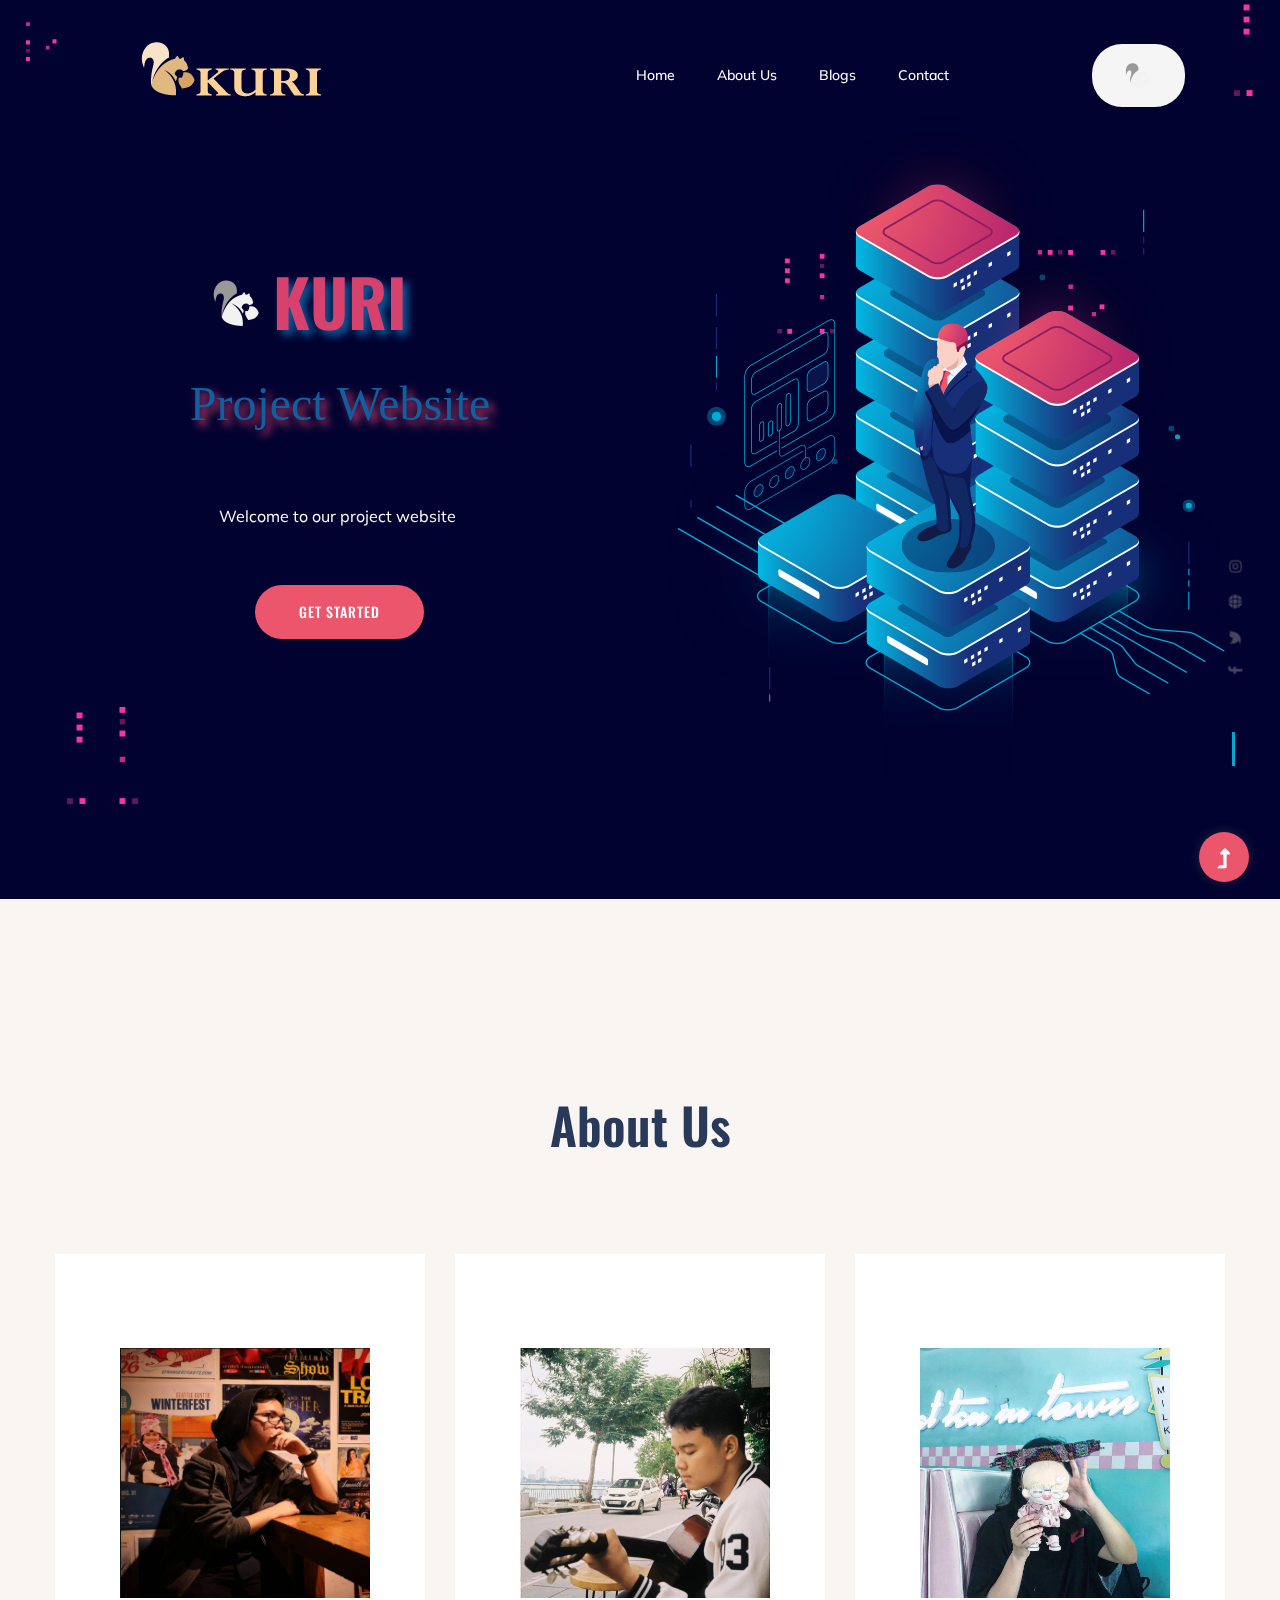
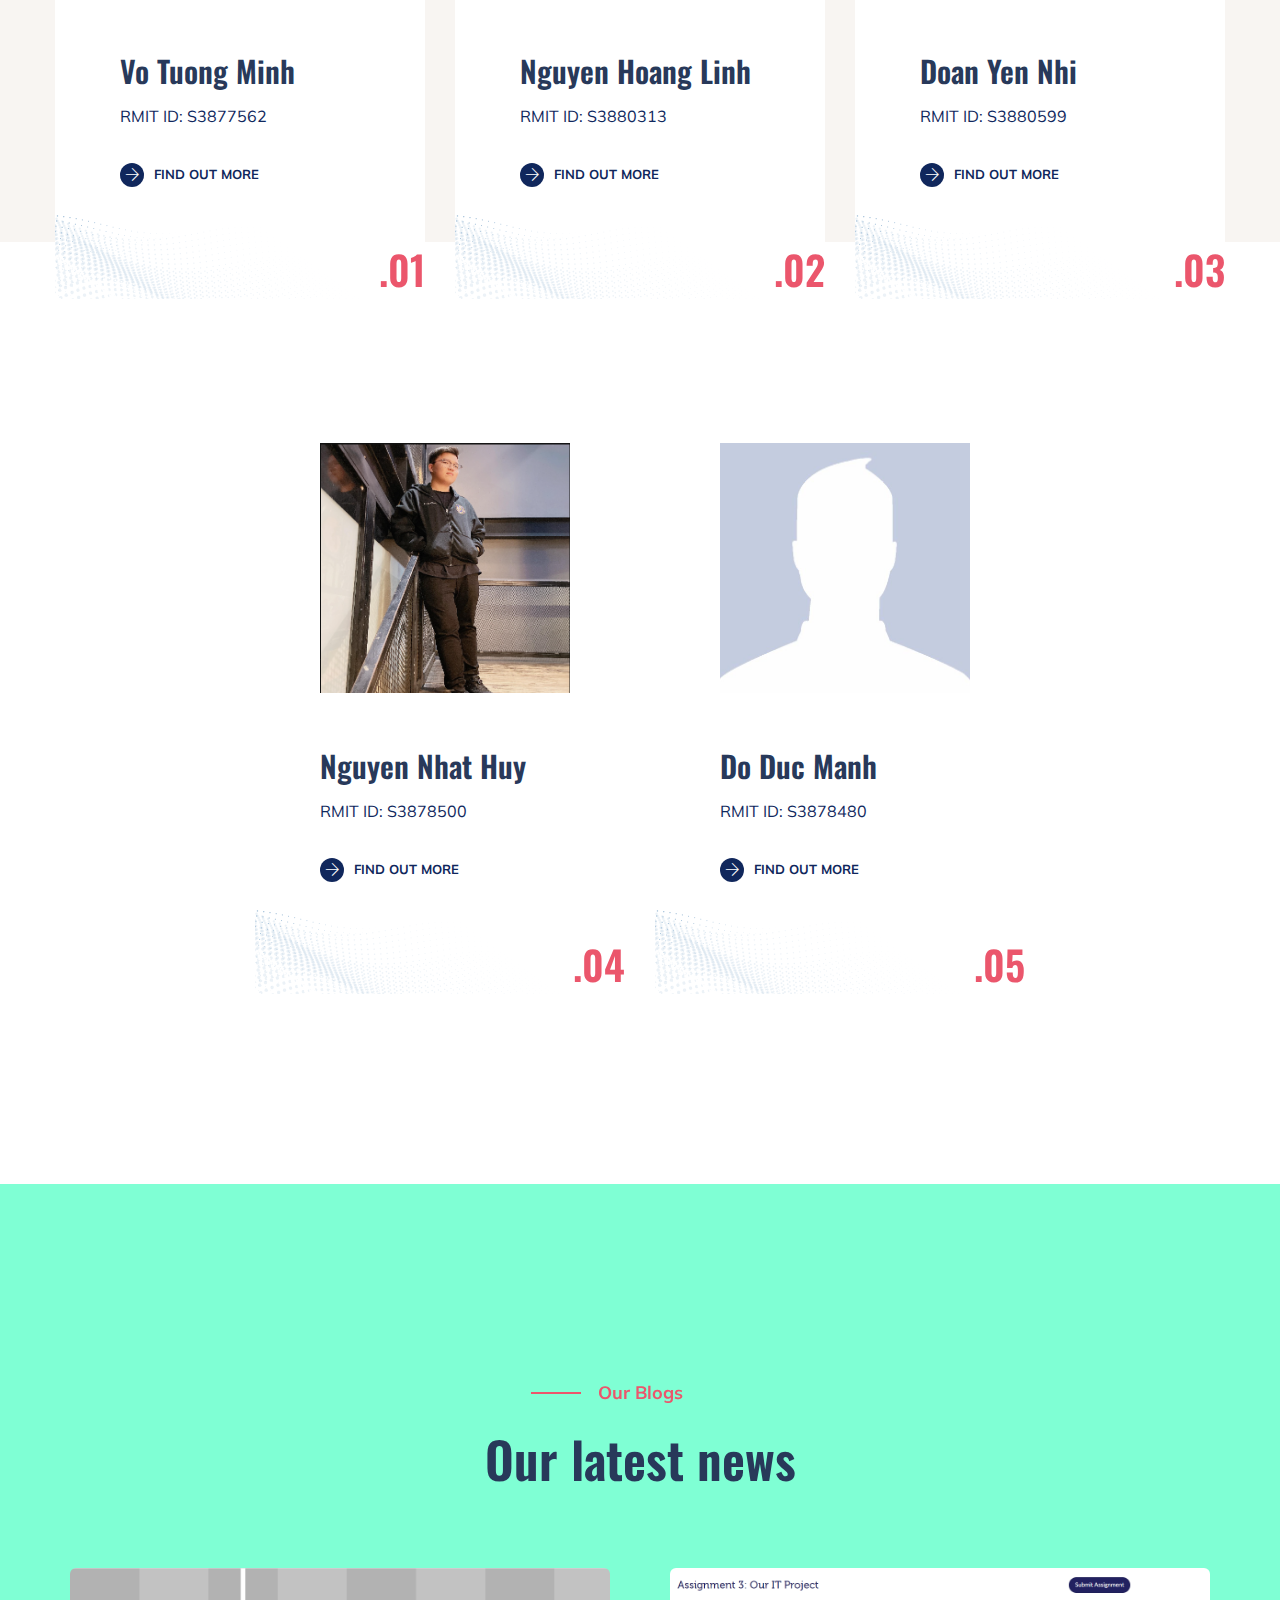
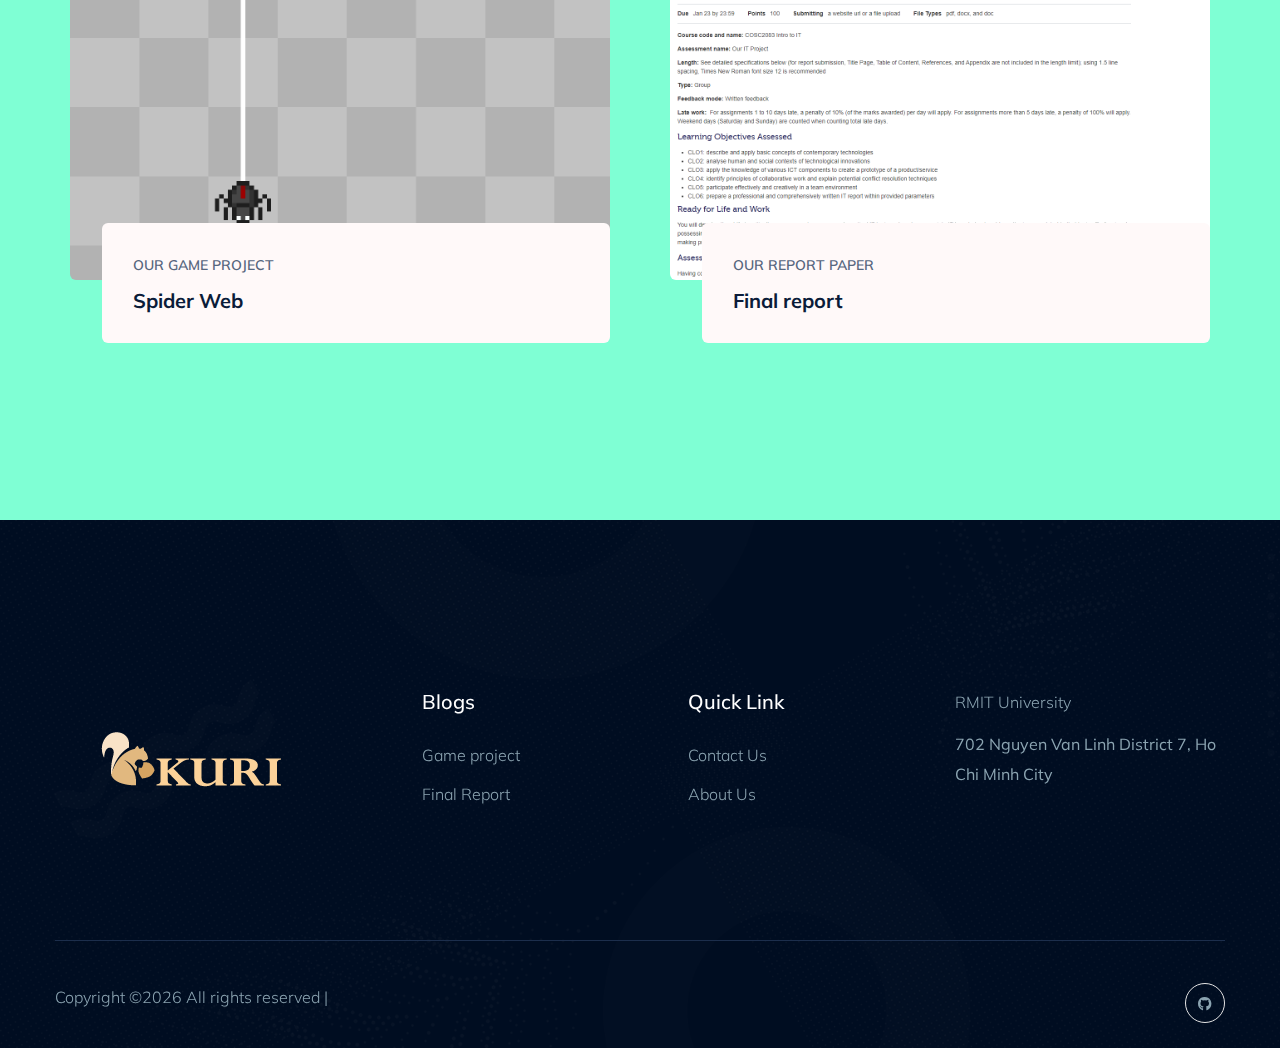
==== index.html @ 281ff745 "update last steps!" ====
<!doctype html>
<html class="no-js" lang="zxx">
    <head>
        <meta charset="utf-8">
        <meta http-equiv="x-ua-compatible" content="ie=edge">
        <title>栗 KURI 栗 team's website</title>
        <meta name="description" content="">
        <meta name="viewport" content="width=device-width, initial-scale=1">
        <link rel="manifest" href="site.webmanifest">
		<link rel="shortcut icon" type="image/x-icon" href="assets/img/kuri photos/Kuri_BW-light.ico">

		<!-- CSS here -->
            <link rel="stylesheet" href="assets/css/bootstrap.min.css">
            <link rel="stylesheet" href="assets/css/owl.carousel.min.css">
            <link rel="stylesheet" href="assets/css/slicknav.css">
            <link rel="stylesheet" href="assets/css/flaticon.css">
            <link rel="stylesheet" href="assets/css/animate.min.css">
            <link rel="stylesheet" href="assets/css/magnific-popup.css">
            <link rel="stylesheet" href="assets/css/fontawesome-all.min.css">
            <link rel="stylesheet" href="assets/css/themify-icons.css">
            <link rel="stylesheet" href="assets/css/slick.css">
            <link rel="stylesheet" href="assets/css/nice-select.css">
            <link rel="stylesheet" href="assets/css/style.css">
        
        <style> @keyframes header {
            0%   {background-color:red; left:0px; top:0px;}
            25%  {background-color:yellow; left:200px; top:0px;}
            50%  {background-color:blue; left:200px; top:200px;}
            75%  {background-color:green; left:0px; top:200px;}
            100% {background-color:red; left:0px; top:0px;}
          }</style>
   </head>

   <body>
    <!-- Preloader Start -->
    <div id="preloader-active">
        <div class="preloader d-flex align-items-center justify-content-center">
            <div class="preloader-inner position-relative">
                <div class="preloader-circle"></div>
                <div class="preloader-img pere-text">
                    <img style="width: 35px; height: 35px;" src="assets/img/kuri photos/Kuri_BW-light.ico" alt="">
                </div>
            </div>
        </div>
    </div>
    <!-- Preloader Start -->
    <header>
        <!-- Header Start -->
       <div class="header-area header-transparent">
            <div class="main-header">
               <div class="header-bottom  header-sticky">
                    <div class="container-fluid">
                        <div class="row align-items-center">
                            <!-- Logo -->
                            <div class="col-xl-2 col-lg-1 col-md-1">
                                <div class="logo">
                                  <a href="index.html"><img style="width: 273px; height: 150px;" src="assets/img/kuri photos/Inline Logo tricolor altx150px.png" alt=""></a>
                                </div>
                            </div>
                            <div class="col-xl-8 col-lg-8 col-md-8">
                                <!-- Main-menu -->
                                <div class="main-menu f-right d-none d-lg-block">
                                    <nav> 
                                        <ul id="navigation">                                                                                                                                     
                                            <li><a href="index.html">Home</a></li>
                                            <li><a href="about.html">About us</a></li>
                                            <li><a href="blog.html">Blogs</a>
                                                <!-- <ul class="submenu">
                                                </ul> -->
                                            </li>
                                            <li><a href="contact.html">Contact</a></li>
                                        </ul>
                                    </nav>
                                </div>
                            </div>             
                            <div class="col-xl-2 col-lg-3 col-md-3">
                                <div class="header-right-btn f-right d-none d-lg-block">
                                    <a style="background-color:whitesmoke;" href="#" class="btn header-btn">
                                        <img style="width: 35px; height: 35px;" src="assets/img/kuri photos/Kuri_BW-light.ico">
                                    </a>
                                </div>
                            </div>
                            <!-- Mobile Menu -->
                            <div class="col-12">
                                <div class="mobile_menu d-block d-lg-none"></div>
                            </div>
                        </div>
                    </div>
               </div>
            </div>
       </div>
        <!-- Header End -->
    </header>
    <main>

        <!-- Slider Area Start-->
        <div class="slider-area slider-bg ">
            <div class="slider-active dot-style">
                <div class="single-slider d-flex align-items-center slider-height ">
                    <div class="container">
                        <div class="row align-items-center">
                            <div class="col-lg-6 col-md-9 ">
                                <div class="hero__caption">
                                    <img style="position: absolute; width: 64px; height: 64px; margin-left: 150px; margin-top: 12px;" src="assets/img/kuri photos/Kuri_BW-light.ico">
                                    <h1 style="color:#D6426D; text-align: center; text-shadow: 5px 5px 8px #105F9E;" data-animation="fadeInLeft" data-delay=".3s">KURI </h1> <!--  animation-name: header; animation-iteration-count: infinite ; -->
                                    <h2 style="font-family: 'Patrick Hand', cursive; color:#105F9E; text-align: center; font-size: xxx-large;  text-shadow: 5px 5px 8px #D6426D;" data-animation="fadeInLeft" data-delay=".3s; ">Project Website</h1>
                                    <p data-animation="fadeInLeft" data-delay=".6s" style="text-align: center; margin-left: 150px;"><br><br>Welcome to our project website</p>
                                    <!-- Slider btn -->
                                   <div class="slider-btns">
                                        <!-- Hero-btn -->
                                        <a data-animation="fadeInLeft" data-delay="1s" href="#aboutus" class="btn radius-btn" style="margin-left: 200px;">get started</a>
                                   </div>
                                </div>
                            </div>
                            <div class="col-lg-6">
                                <div class="hero__img d-none d-lg-block f-right">
                                    <img src="assets/img/hero/hero_right.png" alt="" data-animation="fadeInRight" data-delay="1s">
                                </div>
                            </div>
                        </div>
                    </div>
                </div>    
                
               
            </div>
            <!-- Slider Shape -->
            <div class="slider-shape d-none d-lg-block">
                <img class="slider-shape1" src="assets/img/hero/top-left-shape.png" alt="">
                <img class="slider-shape2" src="assets/img/hero/right-top-shape.png" alt="">
                <img class="slider-shape3" src="assets/img/hero/left-botom-shape.png" alt="">
            </div>
            <!-- slider Social -->
            <div class="slider-social d-none d-md-block">
                <a href="#"><i class="fab fa-facebook-f"></i></a>
                <a href="#"><i class="fab fa-twitter"></i></a>
                <a href="#"><i class="fas fa-globe"></i></a>
                <a href="#"><i class="fab fa-instagram"></i></a>
            </div>

        </div>
        <!-- Slider Area End -->
        <!--Services Area Start -->
        <div id="aboutus" class="services-area section-padding30 fix">
            <div class="container">
                <!-- Section Tittle -->
                <div class="row">
                    <div class="col-lg-12">
                        <div class="section-tittle text-center mb-100">

                            <h2>About Us</h2>
                        </div>
                    </div>
        <!-- about us profile 1-->
                </div>
                <div class="row">
                    <div class="col-lg-4 col-md-6 col-sm-6">
                        <div class="services-wrapper mb-50">
                            <div class="single-services">
                                <div class="services-icon">
                                    <img style="width: 250px; height: 250px ;" src="assets/img/about us pic/img-3.png">
                                </div>
                                <div class="services-cap">
                                    <h3><a href="about.html">Vo Tuong Minh</a></h3>
                                    <p>RMIT ID: S3877562</p>
                                    <a href="about.html" class="get-btn"><i class="ti-arrow-right"></i> Find out more</a>
                                </div>
                            </div>
                            <div class="services-shape">
                                <span>.01</span>
                                <img src="assets/img/gallery/shape-services.png" alt="">
                            </div>
                        </div>
                    </div>


                    <div class="col-lg-4 col-md-6 col-sm-6">
                        <div class="services-wrapper mb-50">
                            <div class="single-services">
                                <div class="services-icon">
                                    <img style="width: 250px; height: 250px;" src="assets/img/about us pic/img-4.jpg">
                                </div>
                                <div class="services-cap">
                                    <h3><a href="services.html">Nguyen Hoang Linh</a></h3>
                                    <p>RMIT ID: S3880313</p>
                                    <a href="about.html" class="get-btn"><i class="ti-arrow-right"></i> Find out more</a>
                                </div>
                            </div>
                            <div class="services-shape">
                                <span>.02</span>
                                <img src="assets/img/gallery/shape-services.png" alt="">
                            </div>
                        </div>
                    </div>
                    <div class="col-lg-4 col-md-6 col-sm-6">
                        <div class="services-wrapper mb-50">
                            <div class="single-services">
                                <div class="services-icon">
                                    <img style="width: 250px; height: 250px;" src="assets/img/about us pic/img1.jpg">
                                </div>
                                <div class="services-cap">
                                    <h3><a href="services.html">Doan Yen Nhi</a></h3>
                                    <p>RMIT ID: S3880599</p>
                                    <a href="about.html" class="get-btn"><i class="ti-arrow-right"></i> Find out more</a>
                                </div>
                            </div>
                            <div class="services-shape">
                                <span>.03</span>
                                <img src="assets/img/gallery/shape-services.png" alt="">
                            </div>
                        </div>
                    </div>

                    <div style="margin-left: 200px;" class="col-lg-4 col-md-6 col-sm-6">
                        <div class="services-wrapper mb-50">
                            <div class="single-services">
                                <div class="services-icon">
                                    <img style="width: 250px; height: 250px;" src="assets/img/about us pic/img-2.png">
                                </div>
                                <div class="services-cap">
                                    <h3><a href="services.html">Nguyen Nhat Huy</a></h3>
                                    <p>RMIT ID: S3878500</p>
                                    <a href="about.html" class="get-btn"><i class="ti-arrow-right"></i> Find out more</a>
                                </div>
                            </div>
                            <div class="services-shape">
                                <span>.04</span>
                                <img src="assets/img/gallery/shape-services.png" alt="">
                            </div>
                        </div>
                    </div>

                    <div class="col-lg-4 col-md-6 col-sm-6">
                        <div class="services-wrapper mb-50">
                            <div class="single-services">
                                <div class="services-icon">
                                    <img style="width: 250px; height: 250px;" src="assets/img/about us pic/img-5.jpg">
                                </div>
                                <div class="services-cap">
                                    <h3><a href="services.html">Do Duc Manh</a></h3>
                                    <p>RMIT ID: S3878480</p>
                                    <a href="about.html" class="get-btn"><i class="ti-arrow-right"></i> Find out more</a>
                                </div>
                            </div>
                            <div class="services-shape">
                                <span>.05</span>
                                <img src="assets/img/gallery/shape-services.png" alt="">
                            </div>
                        </div>
                    </div>
                </div>
            </div>
        </div>
      
        <!-- Support Area End -->
        <!-- Blog Area Start -->
        <section style="background-color: aquamarine;" class="blogs-area section-padding30">
            <div  class="container">
                <div class="row">
                    <div class="col-lg-12">
                        <!-- Section Tittle -->
                        <div class="section-tittle text-center mb-80">
                            <span>Our Blogs</span>
                            <h2>Our latest news</h2>
                        </div>
                    </div>
                </div>
                <div class="row">
                    <div class="col-lg-6 col-md-6">
                        <div class="single-blogs mb-100">
                            <div class="blog-img">
                                <img src="assets/img/kuri photos/spiderweb.png" alt="">
                            </div>
                            <div class="blog-cap">
                                <span class="color1">Our game project</span>
                                <h4><a href="blog_details.html">Spider Web</a></h4>
                            </div>
                        </div>
                    </div>
                    <div class="col-lg-6 col-md-6">
                        <div class="single-blogs mb-100">
                            <div class="blog-img">
                                <img src="assets/img/kuri photos/finalreport.png" alt="">
                            </div>
                            <div class="blog-cap">
                                <span class="color1">Our report paper</span>
                                <h4><a href="blog.html">Final report</a></h4>
                            </div>
                        </div>
                    </div>
                    
                </div>
            </div>
        </section>
        <!-- Blog Area End -->

    </main>
    <footer>
        <!-- Footer Start-->
        <div class="footer-area">
            <div class="container">
               <div class="footer-top footer-padding">
                    <div class="row justify-content-between">
                        <div class="col-xl-3 col-lg-4 col-md-4 col-sm-6">
                            <div class="single-footer-caption mb-50">
                                <div class="single-footer-caption mb-30">
                                    <!-- logo -->
                                    <div class="footer-logo">
                                        <a href="index.html"><img src="assets/img/kuri photos/Inline Logo tricolor altx150px.png" alt=""></a>
                                    </div>
                                </div>
                            </div>
                        </div>
                        <div class="col-xl-2 col-lg-2 col-md-4 col-sm-6">
                            <div class="single-footer-caption mb-50">
                                <div class="footer-tittle">
                                    <h4>Blogs</h4>
                                    <ul>
                                        <li><a href="#">Game project</a></li>
                                        <li><a href="#">Final Report</a></li>
                                    </ul>
                                </div>
                            </div>
                        </div>
                        <div class="col-xl-2 col-lg-3 col-md-4 col-sm-6">
                            <div class="single-footer-caption mb-50">
                                <div class="footer-tittle">
                                    <h4>Quick Link</h4>
                                    <ul>
                                        <li><a href="contact.html">Contact Us</a></li>
                                        <li><a href="about.html">About Us</a></li>
                                        
                                    </ul>
                                </div>
                            </div>
                        </div>
                        <div class="col-xl-3 col-lg-3 col-md-4 col-sm-6">
                            <div class="single-footer-caption mb-50">
                                <div class="footer-tittle">
                                    
                                    <ul>
                                        <li><a href="#">RMIT University</a></li>
                                    </ul>
                                    <p>702 Nguyen Van Linh District 7, Ho Chi Minh City </p>
                                </div>
                            </div>
                        </div>
                    </div>
               </div>
                <div class="footer-bottom">
                    <div class="row d-flex justify-content-between align-items-center">
                        <div class="col-xl-9 col-lg-9 ">
                            <div class="footer-copy-right">
                                <p><!-- Link back to Colorlib can't be removed. Template is licensed under CC BY 3.0. -->
  Copyright &copy;<script>document.write(new Date().getFullYear());</script> All rights reserved | </p>
                            </div>
                        </div>
                        <div class="col-xl-3 col-lg-3">
                            <!-- Footer Social -->
                            <div class="footer-social f-right">
                                <a href="https://github.com/kuri-team"><i class="fab fa-github"></i></a>
                                
                            </div>
                        </div>
                    </div>
               </div>
            </div>
        </div>
        <!-- Footer End-->
    </footer>
    <!-- Scroll Up -->
    <div id="back-top" >
        <a title="Go to Top" href="#"> <i class="fas fa-level-up-alt"></i></a>
    </div>


    <!-- JS here -->
		<!-- All JS Custom Plugins Link Here here -->
        <script src="./assets/js/vendor/modernizr-3.5.0.min.js"></script>
		<!-- Jquery, Popper, Bootstrap -->
		<script src="./assets/js/vendor/jquery-1.12.4.min.js"></script>
        <script src="./assets/js/popper.min.js"></script>
        <script src="./assets/js/bootstrap.min.js"></script>
	    <!-- Jquery Mobile Menu -->
        <script src="./assets/js/jquery.slicknav.min.js"></script>

		<!-- Jquery Slick , Owl-Carousel Plugins -->
        <script src="./assets/js/owl.carousel.min.js"></script>
        <script src="./assets/js/slick.min.js"></script>
		<!-- One Page, Animated-HeadLin -->
        <script src="./assets/js/wow.min.js"></script>
		<script src="./assets/js/animated.headline.js"></script>
        <script src="./assets/js/jquery.magnific-popup.js"></script>

		<!-- Nice-select, sticky -->
        <script src="./assets/js/jquery.nice-select.min.js"></script>
		<script src="./assets/js/jquery.sticky.js"></script>
        
        <!-- contact js -->
        <script src="./assets/js/contact.js"></script>
        <script src="./assets/js/jquery.form.js"></script>
        <script src="./assets/js/jquery.validate.min.js"></script>
        <script src="./assets/js/mail-script.js"></script>
        <script src="./assets/js/jquery.ajaxchimp.min.js"></script>
        
		<!-- Jquery Plugins, main Jquery -->	
        <script src="./assets/js/plugins.js"></script>
        <script src="./assets/js/main.js"></script>
        
    </body>
</html>
---- assets/css/flaticon.css ----
/*
  	Flaticon icon font: Flaticon
  	Creation date: 21/03/2020 04:40
  	*/

@font-face {
  font-family: "Flaticon";
  src: url("../fonts/Flaticon.eot");
  src: url("../fonts/Flaticon.eot?#iefix") format("embedded-opentype"),
       url("../fonts/Flaticon.woff2") format("woff2"),
       url("../fonts/Flaticon.woff") format("woff"),
       url("../fonts/Flaticon.ttf") format("truetype"),
       url("../fonts/Flaticon.svg#Flaticon") format("svg");
  font-weight: normal;
  font-style: normal;
}

@media screen and (-webkit-min-device-pixel-ratio:0) {
  @font-face {
    font-family: "Flaticon";
    src: url("../fonts/Flaticon.svg#Flaticon") format("svg");
  }
}

[class^="flaticon-"]:before, [class*=" flaticon-"]:before,
[class^="flaticon-"]:after, [class*=" flaticon-"]:after {   
  font-family: Flaticon;
font-style: normal;
margin-left: 20px;
}

.flaticon-server:before { content: "\f100"; }
.flaticon-green:before { content: "\f101"; }
.flaticon-servers:before { content: "\f102"; }
.flaticon-cloud:before { content: "\f103"; }
.flaticon-data:before { content: "\f104"; }
---- assets/css/themify-icons.css ----
@font-face {
	font-family: 'themify';
	src:url('../fonts/themify.eot?-fvbane');


	src:url('../fonts/themify.eot?#iefix-fvbane') format('embedded-opentype'),
		url('../fonts/themify.woff?-fvbane') format('woff'),
		url('../fonts/themify.ttf?-fvbane') format('truetype'),
		url('../fonts/themify.svg?-fvbane#themify') format('svg');
	font-weight: normal;
	font-style: normal;
}

[class^="ti-"], [class*=" ti-"] {
	font-family: 'themify';
	speak: none;
	font-style: normal;
	font-weight: normal;
	font-variant: normal;
	text-transform: none;
	line-height: 1;

	/* Better Font Rendering =========== */
	-webkit-font-smoothing: antialiased;
	-moz-osx-font-smoothing: grayscale;
}

.ti-wand:before {
	content: "\e600";
}
.ti-volume:before {
	content: "\e601";
}
.ti-user:before {
	content: "\e602";
}
.ti-unlock:before {
	content: "\e603";
}
.ti-unlink:before {
	content: "\e604";
}
.ti-trash:before {
	content: "\e605";
}
.ti-thought:before {
	content: "\e606";
}
.ti-target:before {
	content: "\e607";
}
.ti-tag:before {
	content: "\e608";
}
.ti-tablet:before {
	content: "\e609";
}
.ti-star:before {
	content: "\e60a";
}
.ti-spray:before {
	content: "\e60b";
}
.ti-signal:before {
	content: "\e60c";
}
.ti-shopping-cart:before {
	content: "\e60d";
}
.ti-shopping-cart-full:before {
	content: "\e60e";
}
.ti-settings:before {
	content: "\e60f";
}
.ti-search:before {
	content: "\e610";
}
.ti-zoom-in:before {
	content: "\e611";
}
.ti-zoom-out:before {
	content: "\e612";
}
.ti-cut:before {
	content: "\e613";
}
.ti-ruler:before {
	content: "\e614";
}
.ti-ruler-pencil:before {
	content: "\e615";
}
.ti-ruler-alt:before {
	content: "\e616";
}
.ti-bookmark:before {
	content: "\e617";
}
.ti-bookmark-alt:before {
	content: "\e618";
}
.ti-reload:before {
	content: "\e619";
}
.ti-plus:before {
	content: "\e61a";
}
.ti-pin:before {
	content: "\e61b";
}
.ti-pencil:before {
	content: "\e61c";
}
.ti-pencil-alt:before {
	content: "\e61d";
}
.ti-paint-roller:before {
	content: "\e61e";
}
.ti-paint-bucket:before {
	content: "\e61f";
}
.ti-na:before {
	content: "\e620";
}
.ti-mobile:before {
	content: "\e621";
}
.ti-minus:before {
	content: "\e622";
}
.ti-medall:before {
	content: "\e623";
}
.ti-medall-alt:before {
	content: "\e624";
}
.ti-marker:before {
	content: "\e625";
}
.ti-marker-alt:before {
	content: "\e626";
}
.ti-arrow-up:before {
	content: "\e627";
}
.ti-arrow-right:before {
	content: "\e628";
}
.ti-arrow-left:before {
	content: "\e629";
}
.ti-arrow-down:before {
	content: "\e62a";
}
.ti-lock:before {
	content: "\e62b";
}
.ti-location-arrow:before {
	content: "\e62c";
}
.ti-link:before {
	content: "\e62d";
}
.ti-layout:before {
	content: "\e62e";
}
.ti-layers:before {
	content: "\e62f";
}
.ti-layers-alt:before {
	content: "\e630";
}
.ti-key:before {
	content: "\e631";
}
.ti-import:before {
	content: "\e632";
}
.ti-image:before {
	content: "\e633";
}
.ti-heart:before {
	content: "\e634";
}
.ti-heart-broken:before {
	content: "\e635";
}
.ti-hand-stop:before {
	content: "\e636";
}
.ti-hand-open:before {
	content: "\e637";
}
.ti-hand-drag:before {
	content: "\e638";
}
.ti-folder:before {
	content: "\e639";
}
.ti-flag:before {
	content: "\e63a";
}
.ti-flag-alt:before {
	content: "\e63b";
}
.ti-flag-alt-2:before {
	content: "\e63c";
}
.ti-eye:before {
	content: "\e63d";
}
.ti-export:before {
	content: "\e63e";
}
.ti-exchange-vertical:before {
	content: "\e63f";
}
.ti-desktop:before {
	content: "\e640";
}
.ti-cup:before {
	content: "\e641";
}
.ti-crown:before {
	content: "\e642";
}
.ti-comments:before {
	content: "\e643";
}
.ti-comment:before {
	content: "\e644";
}
.ti-comment-alt:before {
	content: "\e645";
}
.ti-close:before {
	content: "\e646";
}
.ti-clip:before {
	content: "\e647";
}
.ti-angle-up:before {
	content: "\e648";
}
.ti-angle-right:before {
	content: "\e649";
}
.ti-angle-left:before {
	content: "\e64a";
}
.ti-angle-down:before {
	content: "\e64b";
}
.ti-check:before {
	content: "\e64c";
}
.ti-check-box:before {
	content: "\e64d";
}
.ti-camera:before {
	content: "\e64e";
}
.ti-announcement:before {
	content: "\e64f";
}
.ti-brush:before {
	content: "\e650";
}
.ti-briefcase:before {
	content: "\e651";
}
.ti-bolt:before {
	content: "\e652";
}
.ti-bolt-alt:before {
	content: "\e653";
}
.ti-blackboard:before {
	content: "\e654";
}
.ti-bag:before {
	content: "\e655";
}
.ti-move:before {
	content: "\e656";
}
.ti-arrows-vertical:before {
	content: "\e657";
}
.ti-arrows-horizontal:before {
	content: "\e658";
}
.ti-fullscreen:before {
	content: "\e659";
}
.ti-arrow-top-right:before {
	content: "\e65a";
}
.ti-arrow-top-left:before {
	content: "\e65b";
}
.ti-arrow-circle-up:before {
	content: "\e65c";
}
.ti-arrow-circle-right:before {
	content: "\e65d";
}
.ti-arrow-circle-left:before {
	content: "\e65e";
}
.ti-arrow-circle-down:before {
	content: "\e65f";
}
.ti-angle-double-up:before {
	content: "\e660";
}
.ti-angle-double-right:before {
	content: "\e661";
}
.ti-angle-double-left:before {
	content: "\e662";
}
.ti-angle-double-down:before {
	content: "\e663";
}
.ti-zip:before {
	content: "\e664";
}
.ti-world:before {
	content: "\e665";
}
.ti-wheelchair:before {
	content: "\e666";
}
.ti-view-list:before {
	content: "\e667";
}
.ti-view-list-alt:before {
	content: "\e668";
}
.ti-view-grid:before {
	content: "\e669";
}
.ti-uppercase:before {
	content: "\e66a";
}
.ti-upload:before {
	content: "\e66b";
}
.ti-underline:before {
	content: "\e66c";
}
.ti-truck:before {
	content: "\e66d";
}
.ti-timer:before {
	content: "\e66e";
}
.ti-ticket:before {
	content: "\e66f";
}
.ti-thumb-up:before {
	content: "\e670";
}
.ti-thumb-down:before {
	content: "\e671";
}
.ti-text:before {
	content: "\e672";
}
.ti-stats-up:before {
	content: "\e673";
}
.ti-stats-down:before {
	content: "\e674";
}
.ti-split-v:before {
	content: "\e675";
}
.ti-split-h:before {
	content: "\e676";
}
.ti-smallcap:before {
	content: "\e677";
}
.ti-shine:before {
	content: "\e678";
}
.ti-shift-right:before {
	content: "\e679";
}
.ti-shift-left:before {
	content: "\e67a";
}
.ti-shield:before {
	content: "\e67b";
}
.ti-notepad:before {
	content: "\e67c";
}
.ti-server:before {
	content: "\e67d";
}
.ti-quote-right:before {
	content: "\e67e";
}
.ti-quote-left:before {
	content: "\e67f";
}
.ti-pulse:before {
	content: "\e680";
}
.ti-printer:before {
	content: "\e681";
}
.ti-power-off:before {
	content: "\e682";
}
.ti-plug:before {
	content: "\e683";
}
.ti-pie-chart:before {
	content: "\e684";
}
.ti-paragraph:before {
	content: "\e685";
}
.ti-panel:before {
	content: "\e686";
}
.ti-package:before {
	content: "\e687";
}
.ti-music:before {
	content: "\e688";
}
.ti-music-alt:before {
	content: "\e689";
}
.ti-mouse:before {
	content: "\e68a";
}
.ti-mouse-alt:before {
	content: "\e68b";
}
.ti-money:before {
	content: "\e68c";
}
.ti-microphone:before {
	content: "\e68d";
}
.ti-menu:before {
	content: "\e68e";
}
.ti-menu-alt:before {
	content: "\e68f";
}
.ti-map:before {
	content: "\e690";
}
.ti-map-alt:before {
	content: "\e691";
}
.ti-loop:before {
	content: "\e692";
}
.ti-location-pin:before {
	content: "\e693";
}
.ti-list:before {
	content: "\e694";
}
.ti-light-bulb:before {
	content: "\e695";
}
.ti-Italic:before {
	content: "\e696";
}
.ti-info:before {
	content: "\e697";
}
.ti-infinite:before {
	content: "\e698";
}
.ti-id-badge:before {
	content: "\e699";
}
.ti-hummer:before {
	content: "\e69a";
}
.ti-home:before {
	content: "\e69b";
}
.ti-help:before {
	content: "\e69c";
}
.ti-headphone:before {
	content: "\e69d";
}
.ti-harddrives:before {
	content: "\e69e";
}
.ti-harddrive:before {
	content: "\e69f";
}
.ti-gift:before {
	content: "\e6a0";
}
.ti-game:before {
	content: "\e6a1";
}
.ti-filter:before {
	content: "\e6a2";
}
.ti-files:before {
	content: "\e6a3";
}
.ti-file:before {
	content: "\e6a4";
}
.ti-eraser:before {
	content: "\e6a5";
}
.ti-envelope:before {
	content: "\e6a6";
}
.ti-download:before {
	content: "\e6a7";
}
.ti-direction:before {
	content: "\e6a8";
}
.ti-direction-alt:before {
	content: "\e6a9";
}
.ti-dashboard:before {
	content: "\e6aa";
}
.ti-control-stop:before {
	content: "\e6ab";
}
.ti-control-shuffle:before {
	content: "\e6ac";
}
.ti-control-play:before {
	content: "\e6ad";
}
.ti-control-pause:before {
	content: "\e6ae";
}
.ti-control-forward:before {
	content: "\e6af";
}
.ti-control-backward:before {
	content: "\e6b0";
}
.ti-cloud:before {
	content: "\e6b1";
}
.ti-cloud-up:before {
	content: "\e6b2";
}
.ti-cloud-down:before {
	content: "\e6b3";
}
.ti-clipboard:before {
	content: "\e6b4";
}
.ti-car:before {
	content: "\e6b5";
}
.ti-calendar:before {
	content: "\e6b6";
}
.ti-book:before {
	content: "\e6b7";
}
.ti-bell:before {
	content: "\e6b8";
}
.ti-basketball:before {
	content: "\e6b9";
}
.ti-bar-chart:before {
	content: "\e6ba";
}
.ti-bar-chart-alt:before {
	content: "\e6bb";
}
.ti-back-right:before {
	content: "\e6bc";
}
.ti-back-left:before {
	content: "\e6bd";
}
.ti-arrows-corner:before {
	content: "\e6be";
}
.ti-archive:before {
	content: "\e6bf";
}
.ti-anchor:before {
	content: "\e6c0";
}
.ti-align-right:before {
	content: "\e6c1";
}
.ti-align-left:before {
	content: "\e6c2";
}
.ti-align-justify:before {
	content: "\e6c3";
}
.ti-align-center:before {
	content: "\e6c4";
}
.ti-alert:before {
	content: "\e6c5";
}
.ti-alarm-clock:before {
	content: "\e6c6";
}
.ti-agenda:before {
	content: "\e6c7";
}
.ti-write:before {
	content: "\e6c8";
}
.ti-window:before {
	content: "\e6c9";
}
.ti-widgetized:before {
	content: "\e6ca";
}
.ti-widget:before {
	content: "\e6cb";
}
.ti-widget-alt:before {
	content: "\e6cc";
}
.ti-wallet:before {
	content: "\e6cd";
}
.ti-video-clapper:before {
	content: "\e6ce";
}
.ti-video-camera:before {
	content: "\e6cf";
}
.ti-vector:before {
	content: "\e6d0";
}
.ti-themify-logo:before {
	content: "\e6d1";
}
.ti-themify-favicon:before {
	content: "\e6d2";
}
.ti-themify-favicon-alt:before {
	content: "\e6d3";
}
.ti-support:before {
	content: "\e6d4";
}
.ti-stamp:before {
	content: "\e6d5";
}
.ti-split-v-alt:before {
	content: "\e6d6";
}
.ti-slice:before {
	content: "\e6d7";
}
.ti-shortcode:before {
	content: "\e6d8";
}
.ti-shift-right-alt:before {
	content: "\e6d9";
}
.ti-shift-left-alt:before {
	content: "\e6da";
}
.ti-ruler-alt-2:before {
	content: "\e6db";
}
.ti-receipt:before {
	content: "\e6dc";
}
.ti-pin2:before {
	content: "\e6dd";
}
.ti-pin-alt:before {
	content: "\e6de";
}
.ti-pencil-alt2:before {
	content: "\e6df";
}
.ti-palette:before {
	content: "\e6e0";
}
.ti-more:before {
	content: "\e6e1";
}
.ti-more-alt:before {
	content: "\e6e2";
}
.ti-microphone-alt:before {
	content: "\e6e3";
}
.ti-magnet:before {
	content: "\e6e4";
}
.ti-line-double:before {
	content: "\e6e5";
}
.ti-line-dotted:before {
	content: "\e6e6";
}
.ti-line-dashed:before {
	content: "\e6e7";
}
.ti-layout-width-full:before {
	content: "\e6e8";
}
.ti-layout-width-default:before {
	content: "\e6e9";
}
.ti-layout-width-default-alt:before {
	content: "\e6ea";
}
.ti-layout-tab:before {
	content: "\e6eb";
}
.ti-layout-tab-window:before {
	content: "\e6ec";
}
.ti-layout-tab-v:before {
	content: "\e6ed";
}
.ti-layout-tab-min:before {
	content: "\e6ee";
}
.ti-layout-slider:before {
	content: "\e6ef";
}
.ti-layout-slider-alt:before {
	content: "\e6f0";
}
.ti-layout-sidebar-right:before {
	content: "\e6f1";
}
.ti-layout-sidebar-none:before {
	content: "\e6f2";
}
.ti-layout-sidebar-left:before {
	content: "\e6f3";
}
.ti-layout-placeholder:before {
	content: "\e6f4";
}
.ti-layout-menu:before {
	content: "\e6f5";
}
.ti-layout-menu-v:before {
	content: "\e6f6";
}
.ti-layout-menu-separated:before {
	content: "\e6f7";
}
.ti-layout-menu-full:before {
	content: "\e6f8";
}
.ti-layout-media-right-alt:before {
	content: "\e6f9";
}
.ti-layout-media-right:before {
	content: "\e6fa";
}
.ti-layout-media-overlay:before {
	content: "\e6fb";
}
.ti-layout-media-overlay-alt:before {
	content: "\e6fc";
}
.ti-layout-media-overlay-alt-2:before {
	content: "\e6fd";
}
.ti-layout-media-left-alt:before {
	content: "\e6fe";
}
.ti-layout-media-left:before {
	content: "\e6ff";
}
.ti-layout-media-center-alt:before {
	content: "\e700";
}
.ti-layout-media-center:before {
	content: "\e701";
}
.ti-layout-list-thumb:before {
	content: "\e702";
}
.ti-layout-list-thumb-alt:before {
	content: "\e703";
}
.ti-layout-list-post:before {
	content: "\e704";
}
.ti-layout-list-large-image:before {
	content: "\e705";
}
.ti-layout-line-solid:before {
	content: "\e706";
}
.ti-layout-grid4:before {
	content: "\e707";
}
.ti-layout-grid3:before {
	content: "\e708";
}
.ti-layout-grid2:before {
	content: "\e709";
}
.ti-layout-grid2-thumb:before {
	content: "\e70a";
}
.ti-layout-cta-right:before {
	content: "\e70b";
}
.ti-layout-cta-left:before {
	content: "\e70c";
}
.ti-layout-cta-center:before {
	content: "\e70d";
}
.ti-layout-cta-btn-right:before {
	content: "\e70e";
}
.ti-layout-cta-btn-left:before {
	content: "\e70f";
}
.ti-layout-column4:before {
	content: "\e710";
}
.ti-layout-column3:before {
	content: "\e711";
}
.ti-layout-column2:before {
	content: "\e712";
}
.ti-layout-accordion-separated:before {
	content: "\e713";
}
.ti-layout-accordion-merged:before {
	content: "\e714";
}
.ti-layout-accordion-list:before {
	content: "\e715";
}
.ti-ink-pen:before {
	content: "\e716";
}
.ti-info-alt:before {
	content: "\e717";
}
.ti-help-alt:before {
	content: "\e718";
}
.ti-headphone-alt:before {
	content: "\e719";
}
.ti-hand-point-up:before {
	content: "\e71a";
}
.ti-hand-point-right:before {
	content: "\e71b";
}
.ti-hand-point-left:before {
	content: "\e71c";
}
.ti-hand-point-down:before {
	content: "\e71d";
}
.ti-gallery:before {
	content: "\e71e";
}
.ti-face-smile:before {
	content: "\e71f";
}
.ti-face-sad:before {
	content: "\e720";
}
.ti-credit-card:before {
	content: "\e721";
}
.ti-control-skip-forward:before {
	content: "\e722";
}
.ti-control-skip-backward:before {
	content: "\e723";
}
.ti-control-record:before {
	content: "\e724";
}
.ti-control-eject:before {
	content: "\e725";
}
.ti-comments-smiley:before {
	content: "\e726";
}
.ti-brush-alt:before {
	content: "\e727";
}
.ti-youtube:before {
	content: "\e728";
}
.ti-vimeo:before {
	content: "\e729";
}
.ti-twitter:before {
	content: "\e72a";
}
.ti-time:before {
	content: "\e72b";
}
.ti-tumblr:before {
	content: "\e72c";
}
.ti-skype:before {
	content: "\e72d";
}
.ti-share:before {
	content: "\e72e";
}
.ti-share-alt:before {
	content: "\e72f";
}
.ti-rocket:before {
	content: "\e730";
}
.ti-pinterest:before {
	content: "\e731";
}
.ti-new-window:before {
	content: "\e732";
}
.ti-microsoft:before {
	content: "\e733";
}
.ti-list-ol:before {
	content: "\e734";
}
.ti-linkedin:before {
	content: "\e735";
}
.ti-layout-sidebar-2:before {
	content: "\e736";
}
.ti-layout-grid4-alt:before {
	content: "\e737";
}
.ti-layout-grid3-alt:before {
	content: "\e738";
}
.ti-layout-grid2-alt:before {
	content: "\e739";
}
.ti-layout-column4-alt:before {
	content: "\e73a";
}
.ti-layout-column3-alt:before {
	content: "\e73b";
}
.ti-layout-column2-alt:before {
	content: "\e73c";
}
.ti-instagram:before {
	content: "\e73d";
}
.ti-google:before {
	content: "\e73e";
}
.ti-github:before {
	content: "\e73f";
}
.ti-flickr:before {
	content: "\e740";
}
.ti-facebook:before {
	content: "\e741";
}
.ti-dropbox:before {
	content: "\e742";
}
.ti-dribbble:before {
	content: "\e743";
}
.ti-apple:before {
	content: "\e744";
}
.ti-android:before {
	content: "\e745";
}
.ti-save:before {
	content: "\e746";
}
.ti-save-alt:before {
	content: "\e747";
}
.ti-yahoo:before {
	content: "\e748";
}
.ti-wordpress:before {
	content: "\e749";
}
.ti-vimeo-alt:before {
	content: "\e74a";
}
.ti-twitter-alt:before {
	content: "\e74b";
}
.ti-tumblr-alt:before {
	content: "\e74c";
}
.ti-trello:before {
	content: "\e74d";
}
.ti-stack-overflow:before {
	content: "\e74e";
}
.ti-soundcloud:before {
	content: "\e74f";
}
.ti-sharethis:before {
	content: "\e750";
}
.ti-sharethis-alt:before {
	content: "\e751";
}
.ti-reddit:before {
	content: "\e752";
}
.ti-pinterest-alt:before {
	content: "\e753";
}
.ti-microsoft-alt:before {
	content: "\e754";
}
.ti-linux:before {
	content: "\e755";
}
.ti-jsfiddle:before {
	content: "\e756";
}
.ti-joomla:before {
	content: "\e757";
}
.ti-html5:before {
	content: "\e758";
}
.ti-flickr-alt:before {
	content: "\e759";
}
.ti-email:before {
	content: "\e75a";
}
.ti-drupal:before {
	content: "\e75b";
}
.ti-dropbox-alt:before {
	content: "\e75c";
}
.ti-css3:before {
	content: "\e75d";
}
.ti-rss:before {
	content: "\e75e";
}
.ti-rss-alt:before {
	content: "\e75f";
}
---- assets/css/nice-select.css ----
.nice-select {
  -webkit-tap-highlight-color: transparent;
  background-color: #fff;
  border-radius: 5px;
  border: solid 1px #e8e8e8;
  box-sizing: border-box;
  clear: both;
  cursor: pointer;
  display: block;
  float: left;
  font-family: inherit;
  font-size: 14px;
  font-weight: normal;
  height: 42px;
  line-height: 40px;
  outline: none;
  padding-left: 18px;
  padding-right: 30px;
  position: relative;
  text-align: left !important;
  -webkit-transition: all 0.2s ease-in-out;
  transition: all 0.2s ease-in-out;
  -webkit-user-select: none;
     -moz-user-select: none;
      -ms-user-select: none;
          user-select: none;
  white-space: nowrap;
  width: auto; }
  .nice-select:hover {
    border-color: #dbdbdb; }
  .nice-select:active, .nice-select.open, .nice-select:focus {
    border-color: #999; }
  .nice-select:after {
    border-bottom: 2px solid #999;
    border-right: 2px solid #999;
    content: '';
    display: block;
    height: 5px;
    margin-top: -4px;
    pointer-events: none;
    position: absolute;
    right: 12px;
    top: 50%;
    -webkit-transform-origin: 66% 66%;
        -ms-transform-origin: 66% 66%;
            transform-origin: 66% 66%;
    -webkit-transform: rotate(45deg);
        -ms-transform: rotate(45deg);
            transform: rotate(45deg);
    -webkit-transition: all 0.15s ease-in-out;
    transition: all 0.15s ease-in-out;
    width: 5px; }
  .nice-select.open:after {
    -webkit-transform: rotate(-135deg);
        -ms-transform: rotate(-135deg);
            transform: rotate(-135deg); }
  .nice-select.open .list {
    opacity: 1;
    pointer-events: auto;
    -webkit-transform: scale(1) translateY(0);
        -ms-transform: scale(1) translateY(0);
            transform: scale(1) translateY(0); }
  .nice-select.disabled {
    border-color: #ededed;
    color: #999;
    pointer-events: none; }
    .nice-select.disabled:after {
      border-color: #cccccc; }
  .nice-select.wide {
    width: 100%; }
    .nice-select.wide .list {
      left: 0 !important;
      right: 0 !important; }
  .nice-select.right {
    float: right; }
    .nice-select.right .list {
      left: auto;
      right: 0; }
  .nice-select.small {
    font-size: 12px;
    height: 36px;
    line-height: 34px; }
    .nice-select.small:after {
      height: 4px;
      width: 4px; }
    .nice-select.small .option {
      line-height: 34px;
      min-height: 34px; }
  .nice-select .list {
    background-color: #fff;
    border-radius: 5px;
    box-shadow: 0 0 0 1px rgba(68, 68, 68, 0.11);
    box-sizing: border-box;
    margin-top: 4px;
    opacity: 0;
    overflow: hidden;
    padding: 0;
    pointer-events: none;
    position: absolute;
    top: 100%;
    left: 0;
    -webkit-transform-origin: 50% 0;
        -ms-transform-origin: 50% 0;
            transform-origin: 50% 0;
    -webkit-transform: scale(0.75) translateY(-21px);
        -ms-transform: scale(0.75) translateY(-21px);
            transform: scale(0.75) translateY(-21px);
    -webkit-transition: all 0.2s cubic-bezier(0.5, 0, 0, 1.25), opacity 0.15s ease-out;
    transition: all 0.2s cubic-bezier(0.5, 0, 0, 1.25), opacity 0.15s ease-out;
    z-index: 9; }
    .nice-select .list:hover .option:not(:hover) {
      background-color: transparent !important; }
  .nice-select .option {
    cursor: pointer;
    font-weight: 400;
    line-height: 40px;
    list-style: none;
    min-height: 40px;
    outline: none;
    padding-left: 18px;
    padding-right: 29px;
    text-align: left;
    -webkit-transition: all 0.2s;
    transition: all 0.2s; }
    .nice-select .option:hover, .nice-select .option.focus, .nice-select .option.selected.focus {
      background-color: #f6f6f6; }
    .nice-select .option.selected {
      font-weight: bold; }
    .nice-select .option.disabled {
      background-color: transparent;
      color: #999;
      cursor: default; }

.no-csspointerevents .nice-select .list {
  display: none; }

.no-csspointerevents .nice-select.open .list {
  display: block; }
---- assets/css/style.css ----
@import url("https://fonts.googleapis.com/css?family=Muli:300,400,500,600,700,800|Oswald:200,300,400,500,600,700&display=swap");.white-bg{background:#ffffff}.gray-bg{background:#f5f5f5}.gray-bg{background:#f7f7fd}.white-bg{background:#fff}.black-bg{background:#16161a}.theme-bg{background:#eb566c}.brand-bg{background:#f1f4fa}.testimonial-bg{background:#f9fafc}.white-color{color:#fff}.black-color{color:#16161a}.theme-color{color:#eb566c}.boxed-btn{background:#fff;color:#eb566c !important;display:inline-block;padding:18px 44px;font-family:"Oswald",sans-serif;font-size:14px;font-weight:400;border:0;border:1px solid #eb566c;letter-spacing:3px;text-align:center;color:#eb566c;text-transform:uppercase;cursor:pointer}.boxed-btn:hover{background:#eb566c;color:#fff !important;border:1px solid #eb566c}.boxed-btn:focus{outline:none}.boxed-btn.large-width{width:220px}[data-overlay]{position:relative;background-size:cover;background-repeat:no-repeat;background-position:center center}[data-overlay]::before{position:absolute;left:0;top:0;right:0;bottom:0;content:""}[data-opacity="1"]::before{opacity:0.1}[data-opacity="2"]::before{opacity:0.2}[data-opacity="3"]::before{opacity:0.3}[data-opacity="4"]::before{opacity:0.4}[data-opacity="5"]::before{opacity:0.5}[data-opacity="6"]::before{opacity:0.6}[data-opacity="7"]::before{opacity:0.7}[data-opacity="8"]::before{opacity:0.8}[data-opacity="9"]::before{opacity:0.9}body{font-family:"Muli",sans-serif;font-weight:normal;font-style:normal}h1,h2,h3,h4,h5,h6{font-family:"Oswald",sans-serif;color:#0b1c39;margin-top:0px;font-style:normal;font-weight:500;text-transform:normal}p{font-family:"Muli",sans-serif;color:#10285d;font-size:16px;line-height:30px;margin-bottom:15px;font-weight:normal}.bg-img-1{background-image:url(../img/slider/slider-img-1.jpg)}.bg-img-2{background-image:url(../img/background-img/bg-img-2.jpg)}.cta-bg-1{background-image:url(../img/background-img/bg-img-3.jpg)}.img{max-width:100%;-webkit-transition:all .3s ease-out 0s;-moz-transition:all .3s ease-out 0s;-ms-transition:all .3s ease-out 0s;-o-transition:all .3s ease-out 0s;transition:all .3s ease-out 0s}.f-left{float:left}.f-right{float:right}.fix{overflow:hidden}.clear{clear:both}a,.button{-webkit-transition:all .3s ease-out 0s;-moz-transition:all .3s ease-out 0s;-ms-transition:all .3s ease-out 0s;-o-transition:all .3s ease-out 0s;transition:all .3s ease-out 0s}a:focus,.button:focus{text-decoration:none;outline:none}a{color:#635c5c}a:hover{color:#fff}a:focus,a:hover,.portfolio-cat a:hover,.footer -menu li a:hover{text-decoration:none}a,button{color:#fff;outline:medium none}button:focus,input:focus,input:focus,textarea,textarea:focus{outline:0}.uppercase{text-transform:uppercase}input:focus::-moz-placeholder{opacity:0;-webkit-transition:.4s;-o-transition:.4s;transition:.4s}.capitalize{text-transform:capitalize}h1 a,h2 a,h3 a,h4 a,h5 a,h6 a{color:inherit}ul{margin:0px;padding:0px}li{list-style:none}hr{border-bottom:1px solid #eceff8;border-top:0 none;margin:30px 0;padding:0}.theme-overlay{position:relative}.theme-overlay::before{background:#1696e7 none repeat scroll 0 0;content:"";height:100%;left:0;opacity:0.6;position:absolute;top:0;width:100%}.overlay{position:relative;z-index:0}.overlay::before{position:absolute;content:"";top:0;left:0;width:100%;height:100%;z-index:-1}.overlay2{position:relative;z-index:0}.overlay2::before{position:absolute;content:"";background-color:#2E2200;top:0;left:0;width:100%;height:100%;z-index:-1;opacity:0.5}.section-padding{padding-top:120px;padding-bottom:120px}.separator{border-top:1px solid #f2f2f2}.mb-90{margin-bottom:90px}@media (max-width: 767px){.mb-90{margin-bottom:30px}}@media (min-width: 768px) and (max-width: 991px){.mb-90{margin-bottom:45px}}.owl-carousel .owl-nav div{background:rgba(255,255,255,0.8) none repeat scroll 0 0;height:40px;left:20px;line-height:40px;font-size:22px;color:#646464;opacity:1;visibility:visible;position:absolute;text-align:center;top:50%;transform:translateY(-50%);transition:all 0.3s ease 0s;width:40px}.owl-carousel .owl-nav div.owl-next{left:auto;right:-30px}.owl-carousel .owl-nav div.owl-next i{position:relative;right:0;top:1px}.owl-carousel .owl-nav div.owl-prev i{position:relative;right:1px;top:0px}.owl-carousel:hover .owl-nav div{opacity:1;visibility:visible}.owl-carousel:hover .owl-nav div:hover{color:#fff;background:#ff3500}.btn{background:#eb566c;border-radius:30px;-moz-user-select:none;text-transform:uppercase;font-family:"Oswald",sans-serif;color:#fff;cursor:pointer;display:inline-block;font-size:14px;font-weight:500;letter-spacing:1px;line-height:0;margin-bottom:0;padding:27px 44px;margin:10px;cursor:pointer;transition:color 0.4s linear;position:relative;z-index:1;border:0;overflow:hidden;margin:0}.btn::before{content:"";position:absolute;left:0;top:0;width:101%;height:101%;background:#f32a48;z-index:1;border-radius:5px;transition:transform 0.5s;transition-timing-function:ease;transform-origin:0 0;transition-timing-function:cubic-bezier(0.5, 1.6, 0.4, 0.7);transform:scaleX(0);border-radius:0}.btn:hover::before{transform:scaleX(1);color:#fff !important;z-index:-1}.btn2{padding:55px 94px;cursor:pointer}@media only screen and (min-width: 1200px) and (max-width: 1300px){.btn2{padding:55px 70px}}.btn-black{background:#0b1416;padding:30px 36px;box-shadow:0px 10px 30px 0px rgba(249,248,249,0.1)}.white-btn{background:#fff;color:#020230}.btn.focus,.btn:focus{outline:0;box-shadow:none}.header-btn{padding:14px 29px}.header-btn svg{margin-right:9px;position:relative;top:-2px}.border-btn{border:2px solid #eb566c;color:#eb566c;font:"Oswald",sans-serif;background:none;border-radius:5px;-moz-user-select:none;padding:28px 50px;margin:10px;text-transform:uppercase;cursor:pointer;display:inline-block;font-size:14px;font-weight:500;letter-spacing:1px;margin-bottom:0;position:relative;transition:color 0.4s linear;position:relative;overflow:hidden;margin:0}.border-btn::before{border:2px solid transparent;content:"";position:absolute;left:0;top:0;width:100%;height:100%;background:#eb566c;z-index:-1;transition:transform 0.5s;transition-timing-function:ease;transform-origin:0 0;transition-timing-function:cubic-bezier(0.5, 1.6, 0.4, 0.7);transform:scaleY(0);border-radius:0}.border-btn:hover::before{transform:scaleY(1);order:2px solid transparent}.send-btn{background:#eb566c;color:#fff;font-size:14px;width:100%;height:55px;border:none;border-radius:5px;cursor:pointer;transition:color 0.4s linear;position:relative;overflow:hidden;z-index:1}.send-btn::before{border:2px solid transparent;content:"";position:absolute;left:0;top:0;width:100%;height:100%;background:#e6373d;color:#eb566c;z-index:-1;transition:transform 0.5s;transition-timing-function:ease;transform-origin:0 0;transition-timing-function:cubic-bezier(0.5, 1.6, 0.4, 0.7);transform:scaleX(0)}.send-btn:hover::before{transform:scaleY(1);order:2px solid transparent;color:red}.breadcrumb>.active{color:#888}#scrollUp,#back-top{background:#eb566c;height:50px;width:50px;right:31px;bottom:18px;position:fixed;color:#fff;font-size:20px;text-align:center;border-radius:50%;line-height:48px;border:2px solid transparent;box-shadow:0 0 10px 3px rgba(108,98,98,0.2)}@media (max-width: 575px){#scrollUp,#back-top{right:16px}}#scrollUp a i,#back-top a i{display:block;line-height:50px}#scrollUp:hover{color:#fff}.sticky-bar{left:0;margin:auto;position:fixed;top:0;width:100%;-webkit-box-shadow:0 10px 15px rgba(25,25,25,0.1);box-shadow:0 10px 15px rgba(25,25,25,0.1);z-index:9999;-webkit-animation:300ms ease-in-out 0s normal none 1 running fadeInDown;animation:300ms ease-in-out 0s normal none 1 running fadeInDown;-webkit-box-shadow:0 10px 15px rgba(25,25,25,0.1);background:#fff}.mt-5{margin-top:5px}.mt-10{margin-top:10px}.mt-15{margin-top:15px}.mt-20{margin-top:20px}.mt-25{margin-top:25px}.mt-30{margin-top:30px}.mt-35{margin-top:35px}.mt-40{margin-top:40px}.mt-45{margin-top:45px}.mt-50{margin-top:50px}.mt-55{margin-top:55px}.mt-60{margin-top:60px}.mt-65{margin-top:65px}.mt-70{margin-top:70px}.mt-75{margin-top:75px}.mt-80{margin-top:80px}.mt-85{margin-top:85px}.mt-90{margin-top:90px}.mt-95{margin-top:95px}.mt-100{margin-top:100px}.mt-105{margin-top:105px}.mt-110{margin-top:110px}.mt-115{margin-top:115px}.mt-120{margin-top:120px}.mt-125{margin-top:125px}.mt-130{margin-top:130px}.mt-135{margin-top:135px}.mt-140{margin-top:140px}.mt-145{margin-top:145px}.mt-150{margin-top:150px}.mt-155{margin-top:155px}.mt-160{margin-top:160px}.mt-165{margin-top:165px}.mt-170{margin-top:170px}.mt-175{margin-top:175px}.mt-180{margin-top:180px}.mt-185{margin-top:185px}.mt-190{margin-top:190px}.mt-195{margin-top:195px}.mt-200{margin-top:200px}.mb-5{margin-bottom:5px}.mb-10{margin-bottom:10px}.mb-15{margin-bottom:15px}.mb-20{margin-bottom:20px}.mb-25{margin-bottom:25px}.mb-30{margin-bottom:30px}.mb-35{margin-bottom:35px}.mb-40{margin-bottom:40px}.mb-45{margin-bottom:45px}.mb-50{margin-bottom:50px}.mb-55{margin-bottom:55px}.mb-60{margin-bottom:60px}.mb-65{margin-bottom:65px}.mb-70{margin-bottom:70px}.mb-75{margin-bottom:75px}.mb-80{margin-bottom:80px}.mb-85{margin-bottom:85px}.mb-90{margin-bottom:90px}.mb-95{margin-bottom:95px}.mb-100{margin-bottom:100px}.mb-105{margin-bottom:105px}.mb-110{margin-bottom:110px}.mb-115{margin-bottom:115px}.mb-120{margin-bottom:120px}.mb-125{margin-bottom:125px}.mb-130{margin-bottom:130px}.mb-135{margin-bottom:135px}.mb-140{margin-bottom:140px}.mb-145{margin-bottom:145px}.mb-150{margin-bottom:150px}.mb-155{margin-bottom:155px}.mb-160{margin-bottom:160px}.mb-165{margin-bottom:165px}.mb-170{margin-bottom:170px}.mb-175{margin-bottom:175px}.mb-180{margin-bottom:180px}.mb-185{margin-bottom:185px}.mb-190{margin-bottom:190px}.mb-195{margin-bottom:195px}.mb-200{margin-bottom:200px}.ml-5{margin-left:5px}.ml-10{margin-left:10px}.ml-15{margin-left:15px}.ml-20{margin-left:20px}.ml-25{margin-left:25px}.ml-30{margin-left:30px}.ml-35{margin-left:35px}.ml-40{margin-left:40px}.ml-45{margin-left:45px}.ml-50{margin-left:50px}.ml-55{margin-left:55px}.ml-60{margin-left:60px}.ml-65{margin-left:65px}.ml-70{margin-left:70px}.ml-75{margin-left:75px}.ml-80{margin-left:80px}.ml-85{margin-left:85px}.ml-90{margin-left:90px}.ml-95{margin-left:95px}.ml-100{margin-left:100px}.ml-105{margin-left:105px}.ml-110{margin-left:110px}.ml-115{margin-left:115px}.ml-120{margin-left:120px}.ml-125{margin-left:125px}.ml-130{margin-left:130px}.ml-135{margin-left:135px}.ml-140{margin-left:140px}.ml-145{margin-left:145px}.ml-150{margin-left:150px}.ml-155{margin-left:155px}.ml-160{margin-left:160px}.ml-165{margin-left:165px}.ml-170{margin-left:170px}.ml-175{margin-left:175px}.ml-180{margin-left:180px}.ml-185{margin-left:185px}.ml-190{margin-left:190px}.ml-195{margin-left:195px}.ml-200{margin-left:200px}.mr-5{margin-right:5px}.mr-10{margin-right:10px}.mr-15{margin-right:15px}.mr-20{margin-right:20px}.mr-25{margin-right:25px}.mr-30{margin-right:30px}.mr-35{margin-right:35px}.mr-40{margin-right:40px}.mr-45{margin-right:45px}.mr-50{margin-right:50px}.mr-55{margin-right:55px}.mr-60{margin-right:60px}.mr-65{margin-right:65px}.mr-70{margin-right:70px}.mr-75{margin-right:75px}.mr-80{margin-right:80px}.mr-85{margin-right:85px}.mr-90{margin-right:90px}.mr-95{margin-right:95px}.mr-100{margin-right:100px}.mr-105{margin-right:105px}.mr-110{margin-right:110px}.mr-115{margin-right:115px}.mr-120{margin-right:120px}.mr-125{margin-right:125px}.mr-130{margin-right:130px}.mr-135{margin-right:135px}.mr-140{margin-right:140px}.mr-145{margin-right:145px}.mr-150{margin-right:150px}.mr-155{margin-right:155px}.mr-160{margin-right:160px}.mr-165{margin-right:165px}.mr-170{margin-right:170px}.mr-175{margin-right:175px}.mr-180{margin-right:180px}.mr-185{margin-right:185px}.mr-190{margin-right:190px}.mr-195{margin-right:195px}.mr-200{margin-right:200px}.pt-5{padding-top:5px}.pt-10{padding-top:10px}.pt-15{padding-top:15px}.pt-20{padding-top:20px}.pt-25{padding-top:25px}.pt-30{padding-top:30px}.pt-35{padding-top:35px}.pt-40{padding-top:40px}.pt-45{padding-top:45px}.pt-50{padding-top:50px}.pt-55{padding-top:55px}.pt-60{padding-top:60px}.pt-65{padding-top:65px}.pt-70{padding-top:70px}.pt-75{padding-top:75px}.pt-80{padding-top:80px}.pt-85{padding-top:85px}.pt-90{padding-top:90px}.pt-95{padding-top:95px}.pt-100{padding-top:100px}.pt-105{padding-top:105px}.pt-110{padding-top:110px}.pt-115{padding-top:115px}.pt-120{padding-top:120px}.pt-125{padding-top:125px}.pt-130{padding-top:130px}.pt-135{padding-top:135px}.pt-140{padding-top:140px}.pt-145{padding-top:145px}.pt-150{padding-top:150px}.pt-155{padding-top:155px}.pt-160{padding-top:160px}.pt-165{padding-top:165px}.pt-170{padding-top:170px}.pt-175{padding-top:175px}.pt-180{padding-top:180px}.pt-185{padding-top:185px}.pt-190{padding-top:190px}.pt-195{padding-top:195px}.pt-200{padding-top:200px}.pt-260{padding-top:260px}.pb-5{padding-bottom:5px}.pb-10{padding-bottom:10px}.pb-15{padding-bottom:15px}.pb-20{padding-bottom:20px}.pb-25{padding-bottom:25px}.pb-30{padding-bottom:30px}.pb-35{padding-bottom:35px}.pb-40{padding-bottom:40px}.pb-45{padding-bottom:45px}.pb-50{padding-bottom:50px}.pb-55{padding-bottom:55px}.pb-60{padding-bottom:60px}.pb-65{padding-bottom:65px}.pb-70{padding-bottom:70px}.pb-75{padding-bottom:75px}.pb-80{padding-bottom:80px}.pb-85{padding-bottom:85px}.pb-90{padding-bottom:90px}.pb-95{padding-bottom:95px}.pb-100{padding-bottom:100px}.pb-105{padding-bottom:105px}.pb-110{padding-bottom:110px}.pb-115{padding-bottom:115px}.pb-120{padding-bottom:120px}.pb-125{padding-bottom:125px}.pb-130{padding-bottom:130px}.pb-135{padding-bottom:135px}.pb-140{padding-bottom:140px}.pb-145{padding-bottom:145px}.pb-150{padding-bottom:150px}.pb-155{padding-bottom:155px}.pb-160{padding-bottom:160px}.pb-165{padding-bottom:165px}.pb-170{padding-bottom:170px}.pb-175{padding-bottom:175px}.pb-180{padding-bottom:180px}.pb-185{padding-bottom:185px}.pb-190{padding-bottom:190px}.pb-195{padding-bottom:195px}.pb-200{padding-bottom:200px}.pl-5{padding-left:5px}.pl-10{padding-left:10px}.pl-15{padding-left:15px}.pl-20{padding-left:20px}.pl-25{padding-left:25px}.pl-30{padding-left:30px}.pl-35{padding-left:35px}.pl-40{padding-left:40px}.pl-45{padding-left:45px}.pl-50{padding-left:50px}.pl-55{padding-left:55px}.pl-60{padding-left:60px}.pl-65{padding-left:65px}.pl-70{padding-left:70px}.pl-75{padding-left:75px}.pl-80{padding-left:80px}.pl-85{padding-left:85px}.pl-90{padding-left:90px}.pl-95{padding-left:95px}.pl-100{padding-left:100px}.pl-105{padding-left:105px}.pl-110{padding-left:110px}.pl-115{padding-left:115px}.pl-120{padding-left:120px}.pl-125{padding-left:125px}.pl-130{padding-left:130px}.pl-135{padding-left:135px}.pl-140{padding-left:140px}.pl-145{padding-left:145px}.pl-150{padding-left:150px}.pl-155{padding-left:155px}.pl-160{padding-left:160px}.pl-165{padding-left:165px}.pl-170{padding-left:170px}.pl-175{padding-left:175px}.pl-180{padding-left:180px}.pl-185{padding-left:185px}.pl-190{padding-left:190px}.pl-195{padding-left:195px}.pl-200{padding-left:200px}.pr-5{padding-right:5px}.pr-10{padding-right:10px}.pr-15{padding-right:15px}.pr-20{padding-right:20px}.pr-25{padding-right:25px}.pr-30{padding-right:30px}.pr-35{padding-right:35px}.pr-40{padding-right:40px}.pr-45{padding-right:45px}.pr-50{padding-right:50px}.pr-55{padding-right:55px}.pr-60{padding-right:60px}.pr-65{padding-right:65px}.pr-70{padding-right:70px}.pr-75{padding-right:75px}.pr-80{padding-right:80px}.pr-85{padding-right:85px}.pr-90{padding-right:90px}.pr-95{padding-right:95px}.pr-100{padding-right:100px}.pr-105{padding-right:105px}.pr-110{padding-right:110px}.pr-115{padding-right:115px}.pr-120{padding-right:120px}.pr-125{padding-right:125px}.pr-130{padding-right:130px}.pr-135{padding-right:135px}.pr-140{padding-right:140px}.pr-145{padding-right:145px}.pr-150{padding-right:150px}.pr-155{padding-right:155px}.pr-160{padding-right:160px}.pr-165{padding-right:165px}.pr-170{padding-right:170px}.pr-175{padding-right:175px}.pr-180{padding-right:180px}.pr-185{padding-right:185px}.pr-190{padding-right:190px}.pr-195{padding-right:195px}.pr-200{padding-right:200px}.bounce-animate{animation-name:float-bob;animation-duration:2s;animation-iteration-count:infinite;-moz-animation-name:float-bob;-moz-animation-duration:2s;-moz-animation-iteration-count:infinite;-moz-animation-timing-function:linear;-ms-animation-name:float-bob;-ms-animation-duration:2s;-ms-animation-iteration-count:infinite;-ms-animation-timing-function:linear;-o-animation-name:float-bob;-o-animation-duration:2s;-o-animation-iteration-count:infinite;-o-animation-timing-function:linear}@-webkit-keyframes float-bob{0%{-webkit-transform:translateY(-20px);transform:translateY(-20px)}50%{-webkit-transform:translateY(-10px);transform:translateY(-10px)}100%{-webkit-transform:translateY(-20px);transform:translateY(-20px)}}.heartbeat{animation:heartbeat 1s infinite alternate}@-webkit-keyframes heartbeat{to{-webkit-transform:scale(1.03);transform:scale(1.03)}}.rotateme{-webkit-animation-name:rotateme;animation-name:rotateme;-webkit-animation-duration:30s;animation-duration:30s;-webkit-animation-iteration-count:infinite;animation-iteration-count:infinite;-webkit-animation-timing-function:linear;animation-timing-function:linear}@keyframes rotateme{from{-webkit-transform:rotate(0deg);transform:rotate(0deg)}to{-webkit-transform:rotate(360deg);transform:rotate(360deg)}}@-webkit-keyframes rotateme{from{-webkit-transform:rotate(0deg)}to{-webkit-transform:rotate(360deg)}}.preloader{background-color:#f7f7f7;width:100%;height:100%;position:fixed;top:0;left:0;right:0;bottom:0;z-index:999999;-webkit-transition:.6s;-o-transition:.6s;transition:.6s;margin:0 auto}.preloader .preloader-circle{width:100px;height:100px;position:relative;border-style:solid;border-width:1px;border-top-color:#eb566c;border-bottom-color:transparent;border-left-color:transparent;border-right-color:transparent;z-index:10;border-radius:50%;-webkit-box-shadow:0 1px 5px 0 rgba(35,181,185,0.15);box-shadow:0 1px 5px 0 rgba(35,181,185,0.15);background-color:#fff;-webkit-animation:zoom 2000ms infinite ease;animation:zoom 2000ms infinite ease;-webkit-transition:.6s;-o-transition:.6s;transition:.6s}.preloader .preloader-circle2{border-top-color:#0078ff}.preloader .preloader-img{position:absolute;top:50%;z-index:200;left:0;right:0;margin:0 auto;text-align:center;display:inline-block;-webkit-transform:translateY(-50%);-ms-transform:translateY(-50%);transform:translateY(-50%);padding-top:6px;-webkit-transition:.6s;-o-transition:.6s;transition:.6s}.preloader .preloader-img img{max-width:55px}.preloader .pere-text strong{font-weight:800;color:#dca73a;text-transform:uppercase}@-webkit-keyframes zoom{0%{-webkit-transform:rotate(0deg);transform:rotate(0deg);-webkit-transition:.6s;-o-transition:.6s;transition:.6s}100%{-webkit-transform:rotate(360deg);transform:rotate(360deg);-webkit-transition:.6s;-o-transition:.6s;transition:.6s}}@keyframes zoom{0%{-webkit-transform:rotate(0deg);transform:rotate(0deg);-webkit-transition:.6s;-o-transition:.6s;transition:.6s}100%{-webkit-transform:rotate(360deg);transform:rotate(360deg);-webkit-transition:.6s;-o-transition:.6s;transition:.6s}}.section-padding2{padding-top:200px;padding-bottom:200px}@media only screen and (min-width: 1200px) and (max-width: 1600px){.section-padding2{padding-top:200px;padding-bottom:200px}}@media only screen and (min-width: 992px) and (max-width: 1199px){.section-padding2{padding-top:200px;padding-bottom:200px}}@media only screen and (min-width: 768px) and (max-width: 991px){.section-padding2{padding-top:100px;padding-bottom:100px}}@media only screen and (min-width: 576px) and (max-width: 767px){.section-padding2{padding-top:70px;padding-bottom:70px}}@media (max-width: 575px){.section-padding2{padding-top:70px;padding-bottom:70px}}.section-padding30{padding-top:195px;padding-bottom:140px}@media only screen and (min-width: 1200px) and (max-width: 1600px){.section-padding30{padding-top:195px;padding-bottom:140px}}@media only screen and (min-width: 992px) and (max-width: 1199px){.section-padding30{padding-top:150px;padding-bottom:90px}}@media only screen and (min-width: 768px) and (max-width: 991px){.section-padding30{padding-top:100px;padding-bottom:40px}}@media only screen and (min-width: 576px) and (max-width: 767px){.section-padding30{padding-top:65px;padding-bottom:10px}}@media (max-width: 575px){.section-padding30{padding-top:65px;padding-bottom:10px}}.section-padding03{padding-top:200px;padding-bottom:80px}@media only screen and (min-width: 1200px) and (max-width: 1600px){.section-padding03{padding-top:200px;padding-bottom:80px}}@media only screen and (min-width: 992px) and (max-width: 1199px){.section-padding03{padding-top:100px;padding-bottom:100px}}@media only screen and (min-width: 768px) and (max-width: 991px){.section-padding03{padding-top:100px;padding-bottom:120px}}@media only screen and (min-width: 576px) and (max-width: 767px){.section-padding03{padding-top:100px;padding-bottom:10px}}@media (max-width: 575px){.section-padding03{padding-top:70px;padding-bottom:10px}}.visit-pt-200{padding-bottom:200px}@media only screen and (min-width: 1200px) and (max-width: 1600px){.visit-pt-200{padding-bottom:200px}}@media only screen and (min-width: 992px) and (max-width: 1199px){.visit-pt-200{padding-bottom:100px}}@media only screen and (min-width: 768px) and (max-width: 991px){.visit-pt-200{padding-bottom:0px}}@media only screen and (min-width: 576px) and (max-width: 767px){.visit-pt-200{padding-bottom:0px}}@media (max-width: 575px){.visit-pt-200{padding-bottom:0px}}.section-padding3{padding-top:200px;padding-bottom:200px}@media only screen and (min-width: 1200px) and (max-width: 1600px){.section-padding3{padding-top:200px;padding-bottom:200px}}@media only screen and (min-width: 992px) and (max-width: 1199px){.section-padding3{padding-top:150px;padding-bottom:150px}}@media only screen and (min-width: 768px) and (max-width: 991px){.section-padding3{padding-top:50px;padding-bottom:100px}}@media only screen and (min-width: 576px) and (max-width: 767px){.section-padding3{padding-top:60px;padding-bottom:60px}}@media (max-width: 575px){.section-padding3{padding-top:40px;padding-bottom:70px}}.testimonial-padding{padding-bottom:180px}@media only screen and (min-width: 1200px) and (max-width: 1600px){.testimonial-padding{padding-bottom:180px}}@media only screen and (min-width: 992px) and (max-width: 1199px){.testimonial-padding{padding-bottom:100px}}@media only screen and (min-width: 768px) and (max-width: 991px){.testimonial-padding{padding-bottom:120px}}@media only screen and (min-width: 576px) and (max-width: 767px){.testimonial-padding{padding-bottom:70px}}@media (max-width: 575px){.testimonial-padding{padding-bottom:70px}}.w-padding{padding-top:150px;padding-bottom:100px}@media only screen and (min-width: 1200px) and (max-width: 1600px){.w-padding{padding-top:150px;padding-bottom:100px}}@media only screen and (min-width: 992px) and (max-width: 1199px){.w-padding{padding-top:150px;padding-bottom:100px}}@media only screen and (min-width: 768px) and (max-width: 991px){.w-padding{padding-top:80px;padding-bottom:80px}}@media only screen and (min-width: 576px) and (max-width: 767px){.w-padding{padding-top:70px;padding-bottom:70px}}@media (max-width: 575px){.w-padding{padding-top:70px;padding-bottom:70px}}.w-padding2{padding-top:100px;padding-bottom:100px}@media only screen and (min-width: 1200px) and (max-width: 1600px){.w-padding2{padding-top:100px;padding-bottom:100px}}@media only screen and (min-width: 992px) and (max-width: 1199px){.w-padding2{padding-top:100px;padding-bottom:100px}}@media only screen and (min-width: 768px) and (max-width: 991px){.w-padding2{padding-top:80px;padding-bottom:80px}}@media only screen and (min-width: 576px) and (max-width: 767px){.w-padding2{padding-top:70px;padding-bottom:70px}}@media (max-width: 575px){.w-padding2{padding-top:70px;padding-bottom:70px}}.w-padding3{padding-top:190px;padding-bottom:55px}@media only screen and (min-width: 1200px) and (max-width: 1600px){.w-padding3{padding-top:190px;padding-bottom:55px}}@media only screen and (min-width: 992px) and (max-width: 1199px){.w-padding3{padding-top:190px;padding-bottom:55px}}@media only screen and (min-width: 768px) and (max-width: 991px){.w-padding3{padding-top:80px;padding-bottom:80px}}@media only screen and (min-width: 576px) and (max-width: 767px){.w-padding3{padding-top:70px;padding-bottom:70px}}@media (max-width: 575px){.w-padding3{padding-top:70px;padding-bottom:70px}}.footer-padding{padding-top:170px;padding-bottom:50px}@media only screen and (min-width: 1200px) and (max-width: 1600px){.footer-padding{padding-top:170px;padding-bottom:50px}}@media only screen and (min-width: 992px) and (max-width: 1199px){.footer-padding{padding-top:170px;padding-bottom:50px}}@media only screen and (min-width: 768px) and (max-width: 991px){.footer-padding{padding-top:100px;padding-bottom:50px}}@media only screen and (min-width: 576px) and (max-width: 767px){.footer-padding{padding-top:80px;padding-bottom:0px}}@media (max-width: 575px){.footer-padding{padding-top:80px;padding-bottom:0px}}@media (max-width: 575px){.section-tittle{margin-bottom:50px}}@media only screen and (min-width: 576px) and (max-width: 767px){.section-tittle{margin-bottom:50px}}.section-tittle span{font-size:18px;font-weight:700;margin-bottom:22px;color:#eb566c;display:inline-block;position:relative}.section-tittle span::before{position:absolute;content:"";width:50px;height:2px;background:#eb566c;top:0;left:-67px;top:50%;transform:translateY(-50%)}.section-tittle h2{font-size:50px;display:block;color:#28395a;font-weight:600}@media only screen and (min-width: 576px) and (max-width: 767px){.section-tittle h2{font-size:31px;text-align:center}}@media (max-width: 575px){.section-tittle h2{text-align:center;font-size:31px}}.section-tittle2 span{margin-left:72px}.section-tittle2 h2{color:#fff}@media only screen and (min-width: 576px) and (max-width: 767px){.section-tittle2 h2{text-align:left}}@media (max-width: 575px){.section-tittle2 h2{text-align:left;font-size:27px}}.section-tittle3 span{margin-left:72px}@media only screen and (min-width: 992px) and (max-width: 1199px){.section-tittle3 h2{font-size:44px}}@media only screen and (min-width: 768px) and (max-width: 991px){.section-tittle3 h2{margin-bottom:50px;font-size:45px}}@media only screen and (min-width: 576px) and (max-width: 767px){.section-tittle3 h2{text-align:left;margin-bottom:50px;font-size:26px}}@media (max-width: 575px){.section-tittle3 h2{text-align:left;font-size:26px;margin-bottom:50px}}.section-tittle5 span{margin-left:72px}.section-tittle5 h2{color:#f2f2f2}@media only screen and (min-width: 992px) and (max-width: 1199px){.section-tittle5 h2{font-size:44px}}@media only screen and (min-width: 576px) and (max-width: 767px){.section-tittle5 h2{text-align:left}}@media (max-width: 575px){.section-tittle5 h2{text-align:left;font-size:29px}}.section-bg{background-size:cover;background-repeat:no-repeat;background-position:center center}.white-bg{background:#ffffff}.gray-bg{background:#f5f5f5}.gray-bg{background:#f7f7fd}.white-bg{background:#fff}.black-bg{background:#16161a}.theme-bg{background:#eb566c}.brand-bg{background:#f1f4fa}.testimonial-bg{background:#f9fafc}.white-color{color:#fff}.black-color{color:#16161a}.theme-color{color:#eb566c}.header-area .header-bottom{padding:0px 90px}@media only screen and (min-width: 1200px) and (max-width: 1600px){.header-area .header-bottom{padding:0px 80px}}@media only screen and (min-width: 992px) and (max-width: 1199px){.header-area .header-bottom{padding:0px 60px}}@media only screen and (min-width: 768px) and (max-width: 991px){.header-area .header-bottom{padding:22px 50px}}@media only screen and (min-width: 576px) and (max-width: 767px){.header-area .header-bottom{padding:22px 20px}}@media (max-width: 575px){.header-area .header-bottom{padding:22px 20px}}@media only screen and (min-width: 768px) and (max-width: 991px){.header-area{box-shadow:0 10px 15px rgba(25,25,25,0.1)}}@media only screen and (min-width: 576px) and (max-width: 767px){.header-area{box-shadow:0 10px 15px rgba(25,25,25,0.1)}}@media (max-width: 575px){.header-area{box-shadow:0 10px 15px rgba(25,25,25,0.1)}}.header-area .header-top .header-info-left ul li{color:#fff;display:inline-block;margin-right:56px;font-family:"Oswald",sans-serif;font-size:14px}.header-area .header-top .header-info-left ul li:last-child{margin-right:0px}.header-area .header-top .header-info-left ul li i{margin-right:8px}.header-area .header-top .header-info-right .header-social li{display:inline-block}.header-area .header-top .header-info-right .header-social li a{color:#fff;font-size:14px;padding-left:25px}.header-area .header-top .header-info-right .header-social li a:hover{color:#eb566c}.main-header{position:relative;z-index:3}@media only screen and (min-width: 1200px) and (max-width: 1600px){.main-header .main-menu{margin-right:30px}}.main-header .main-menu ul li{display:inline-block;position:relative;z-index:1}.main-header .main-menu ul li a{color:#fff;font-weight:500;padding:39px 19px;display:block;font-size:14px;-webkit-transition:all .3s ease-out 0s;-moz-transition:all .3s ease-out 0s;-ms-transition:all .3s ease-out 0s;-o-transition:all .3s ease-out 0s;transition:all .3s ease-out 0s;text-transform:capitalize}@media only screen and (min-width: 992px) and (max-width: 1199px){.main-header .main-menu ul li a{padding:39px 15px}}.main-header .main-menu ul li:hover>a{color:#eb566c}.main-header .main-menu ul ul.submenu{position:absolute;width:170px;background:#fff;left:0;top:120%;visibility:hidden;opacity:0;box-shadow:0 0 10px 3px rgba(0,0,0,0.05);padding:17px 0;border-top:5px solid #eb566c;-webkit-transition:all .3s ease-out 0s;-moz-transition:all .3s ease-out 0s;-ms-transition:all .3s ease-out 0s;-o-transition:all .3s ease-out 0s;transition:all .3s ease-out 0s}.main-header .main-menu ul ul.submenu>li{margin-left:7px;display:block}.main-header .main-menu ul ul.submenu>li>a{padding:6px 10px !important;font-size:14px;color:#0b1c39;text-transform:capitalize}.main-header .main-menu ul ul.submenu>li>a:hover{color:#eb566c;background:none}.header-transparent{position:absolute;top:0;right:0;left:0;z-index:9}.header-area .header-top .header-info-right .header-social a i{-webkit-transition:all .4s ease-out 0s;-moz-transition:all .4s ease-out 0s;-ms-transition:all .4s ease-out 0s;-o-transition:all .4s ease-out 0s;transition:all .4s ease-out 0s;transform:rotateY(0deg);-webkit-transform:rotateY(0deg);-moz-transform:rotateY(0deg);-ms-transform:rotateY(0deg);-o-transform:rotateY(0deg)}.header-area .header-top .header-info-right .header-social a:hover i{transform:rotateY(180deg);-webkit-transform:rotateY(180deg);-moz-transform:rotateY(180deg);-ms-transform:rotateY(180deg);-o-transform:rotateY(180deg)}.main-header ul>li:hover>ul.submenu{visibility:visible;opacity:1;top:100%}.top-bg{background:#002d5b}.header-sticky ul li a{padding:10px 19px}.header-bottom.header-sticky.sticky-bar{background:#010E21}.header-sticky.sticky-bar .main-menu ul>li>a{padding:27px 13px}.slicknav_menu .slicknav_icon-bar{background-color:#eb566c !important}.slicknav_nav{margin-top:0px}.header-area .slicknav_btn{top:-46px}.slicknav_menu .slicknav_nav a:hover{background:transparent;color:#eb566c}.slicknav_menu{background:transparent;margin-top:16px !important}.mobile_menu{position:absolute;right:0px;width:100%;z-index:99}.header-transparent{position:absolute;top:0;right:0;left:0;z-index:9}.slider-area{margin-top:-1px;position:relative}.slider-area .hero__caption{overflow:hidden;position:relative}@media (max-width: 575px){.slider-area .hero__caption{padding-top:17px}}.slider-area .hero__caption span{display:inline-block;color:#28395a;font-size:16px;text-transform:uppercase;margin-bottom:20px}.slider-area .hero__caption h1{font-size:65px;font-weight:700;color:#fff;font-family:"Oswald",sans-serif;line-height:1.3;margin-bottom:32px}@media only screen and (min-width: 992px) and (max-width: 1199px){.slider-area .hero__caption h1{font-size:55px;line-height:1.2}}@media only screen and (min-width: 768px) and (max-width: 991px){.slider-area .hero__caption h1{font-size:50px;line-height:1.2}}@media only screen and (min-width: 576px) and (max-width: 767px){.slider-area .hero__caption h1{font-size:29px}}@media (max-width: 575px){.slider-area .hero__caption h1{font-size:29px;line-height:1.4}}.slider-area .hero__caption p{margin-bottom:54px;padding-right:155px;color:#fff}@media only screen and (min-width: 768px) and (max-width: 991px){.slider-area .hero__caption p{margin-bottom:54px;padding-right:0px}}@media (max-width: 575px){.slider-area .hero__caption p{margin-bottom:54px;padding-right:0px}}.slider-area .hero__img img{position:relative;right:-63px}@media only screen and (min-width: 1200px) and (max-width: 1300px){.slider-area .hero__img img{right:0px}}@media only screen and (min-width: 1200px) and (max-width: 1300px){.slider-area .hero__img img{right:0px}}.slider-area .slider-shape .slider-shape1{position:absolute;top:0;left:0}.slider-area .slider-shape .slider-shape2{position:absolute;top:0;right:0}.slider-area .slider-shape .slider-shape3{position:absolute;left:67px;bottom:95px}@media only screen and (min-width: 768px) and (max-width: 991px){.slider-area .hero-cap{padding-top:50px}}@media only screen and (min-width: 576px) and (max-width: 767px){.slider-area .hero-cap{padding-top:50px}}@media (max-width: 575px){.slider-area .hero-cap{padding-top:50px}}.slider-area .hero-cap h2{color:#fff;font-size:50px;font-weight:700;text-transform:capitalize}@media only screen and (min-width: 576px) and (max-width: 767px){.slider-area .hero-cap h2{font-size:40px}}@media (max-width: 575px){.slider-area .hero-cap h2{font-size:40px}}.slider-bg{background:#020230}.dot-style .slick-dots{text-align:right;bottom:0;right:35px;position:absolute;bottom:14%}.dot-style .slick-dots li{display:block}.dot-style .slick-dots .slick-active button{background:#03a7d2;height:34px;width:3px}.dot-style .slick-dots button{text-indent:-100000px;height:20px;width:3px;border:0;padding:0;margin-right:10px;cursor:pointer;border-radius:0;margin-bottom:7px;background:#162e78}.slider-social{position:absolute;right:-20px;bottom:29%;transform:rotate(-90deg)}@media only screen and (min-width: 768px) and (max-width: 991px){.slider-social{bottom:40%}}.slider-social a i{color:#45455f;margin-left:18px;font-size:14px;transition:all 0.4s ease-out 0s}.slider-social a i:hover{color:#f27420}.slider-height2{min-height:300px;background-repeat:no-repeat;background-position:center center}@media (max-width: 575px){.slider-height2{min-height:260px}}.slider-height{min-height:1000px;background-repeat:no-repeat;background-position:center center;background-size:cover}@media only screen and (min-width: 1200px) and (max-width: 1600px){.slider-height{min-height:900px}}@media only screen and (min-width: 768px) and (max-width: 991px){.slider-height{min-height:600px}}@media only screen and (min-width: 576px) and (max-width: 767px){.slider-height{min-height:600px}}@media (max-width: 575px){.slider-height{min-height:600px}}.slider-height2{height:530px}@media only screen and (min-width: 1200px) and (max-width: 1600px){.slider-height2{height:400px}}@media only screen and (min-width: 768px) and (max-width: 991px){.slider-height2{height:360px}}@media only screen and (min-width: 576px) and (max-width: 767px){.slider-height2{height:330px}}@media (max-width: 575px){.slider-height2{height:330px}}.services-area{position:relative}.services-area::before{position:absolute;content:"";width:100%;height:50%;background:#f8f5f2;top:0;left:0;right:0;z-index:0}.services-area .services-wrapper{background:#fff}.services-area .services-wrapper .single-services{padding:94px 57px 30px 65px}@media only screen and (min-width: 992px) and (max-width: 1199px){.services-area .services-wrapper .single-services{padding:53px 25px 11px 26px}}@media only screen and (min-width: 576px) and (max-width: 767px){.services-area .services-wrapper .single-services{padding:42px 20px 9px 20px}}@media (max-width: 575px){.services-area .services-wrapper .single-services{padding:42px 20px 9px 20px}}.services-area .services-wrapper .single-services .services-icon{margin-bottom:50px}.services-area .services-wrapper .single-services .services-icon span{font-size:70px;-webkit-transition:all .4s ease-out 0s;-moz-transition:all .4s ease-out 0s;-ms-transition:all .4s ease-out 0s;-o-transition:all .4s ease-out 0s;transition:all .4s ease-out 0s}.services-area .services-wrapper .single-services .services-cap h3>a{color:#28395a;font-size:30px;font-weight:600;line-height:1.5;margin-bottom:16px;-webkit-transition:all .4s ease-out 0s;-moz-transition:all .4s ease-out 0s;-ms-transition:all .4s ease-out 0s;-o-transition:all .4s ease-out 0s;transition:all .4s ease-out 0s}@media only screen and (min-width: 576px) and (max-width: 767px){.services-area .services-wrapper .single-services .services-cap h3>a{font-size:29px}}.services-area .services-wrapper .single-services .services-cap p{margin-bottom:30px}@media only screen and (min-width: 576px) and (max-width: 767px){.services-area .services-wrapper .single-services .services-cap p{font-size:15px}}.services-area .services-wrapper .single-services .services-cap a.get-btn{color:#10275c;font-size:13px;font-weight:700;text-transform:uppercase}.services-area .services-wrapper .single-services .services-cap a.get-btn i{display:inline-block;color:#fff;font-size:15px;width:24px;height:24px;background:#10275c;line-height:24px;text-align:center;border-radius:50%;position:relative;top:2px;margin-right:6px;-webkit-transition:all .4s ease-out 0s;-moz-transition:all .4s ease-out 0s;-ms-transition:all .4s ease-out 0s;-o-transition:all .4s ease-out 0s;transition:all .4s ease-out 0s}.services-area .services-wrapper:hover .single-services .services-icon span{color:#eb566c}.services-area .services-wrapper:hover .single-services .services-cap a i{color:#eb566c}.services-area .services-wrapper:hover .single-services .services-cap a.get-btn{color:#eb566c !important}.services-area .services-wrapper:hover .single-services .services-cap a.get-btn i{color:#fff;background:#eb566c !important}.services-area .services-shape{position:relative}.services-area .services-shape span{position:absolute;bottom:0;right:0px;color:#eb566c;font-size:40px;font-weight:600;font-family:"Oswald",sans-serif;-webkit-transition:all .4s ease-out 0s;-moz-transition:all .4s ease-out 0s;-ms-transition:all .4s ease-out 0s;-o-transition:all .4s ease-out 0s;transition:all .4s ease-out 0s}form.search-box{box-shadow:0px 6px 29px 0px rgba(36,43,94,0.08);display:flex;flex-wrap:wrap;justify-content:space-between}@media only screen and (min-width: 992px) and (max-width: 1199px){form.search-box{padding-top:30px}}@media only screen and (min-width: 768px) and (max-width: 991px){form.search-box{padding-top:30px}}form.search-box .input-form{width:65%;position:relative;border-top-left-radius:50px;overflow:hidden;border-bottom-left-radius:50px}@media only screen and (min-width: 576px) and (max-width: 767px){form.search-box .input-form{width:66%;border-top-left-radius:0px;border-bottom-left-radius:0px}}@media (max-width: 575px){form.search-box .input-form{width:100%;border-top-left-radius:0px;border-bottom-left-radius:0px}}form.search-box .input-form input{height:60px;width:100%;color:#777777;font-size:18px;font-weight:400;padding:9px 33px 9px 32px;border:none;border-radius:0px}@media (max-width: 575px){form.search-box .input-form input{margin-bottom:20px}}@media only screen and (min-width: 576px) and (max-width: 767px){form.search-box .input-form input{padding:9px 33px 9px 25px;margin-bottom:20px}}form.search-box .input-form input::placeholder{color:#616875}@media (max-width: 575px){form.search-box .input-form input::placeholder{font-size:13px}}form.search-box .select-form{width:13%}@media only screen and (min-width: 576px) and (max-width: 767px){form.search-box .select-form{width:34%}}@media (max-width: 575px){form.search-box .select-form{width:100%}}form.search-box .select-form .nice-select{width:100%;height:60px;background:#fff;border-radius:0px;padding:11px 3px 11px 43px;color:#020230;line-height:38px;border:0;font-size:16px;font-weight:600}@media (max-width: 575px){form.search-box .select-form .nice-select{margin-bottom:20px;padding-left:40px}}@media only screen and (min-width: 576px) and (max-width: 767px){form.search-box .select-form .nice-select{margin-bottom:20px;padding-left:40px}}form.search-box .select-form .nice-select .list{width:100%}form.search-box .select-form .nice-select.open .list{width:100%;border-radius:0;border:0}form.search-box .select-form .nice-select::after{border-bottom:1px solid #020230;border-right:1px solid #020230;height:12px;width:12px;margin-top:-6px;left:10px}form.search-box .search-form{width:22%;border-top-right-radius:50px;overflow:hidden;border-bottom-right-radius:50px}@media only screen and (min-width: 576px) and (max-width: 767px){form.search-box .search-form{width:100%;border-top-right-radius:0px;border-bottom-right-radius:0px}}@media (max-width: 575px){form.search-box .search-form{width:100%;border-top-right-radius:0px;border-bottom-right-radius:0px}}form.search-box .search-form a{width:100%;height:60px;background:#eb566c;font-size:20px;line-height:1;text-align:center;color:#fff;display:block;padding:15px;border-radius:0px;text-transform:uppercase;font-family:"Oswald",sans-serif;letter-spacing:0.1em;line-height:1.2;line-height:31px;font-size:14px}.domain-list{display:flex;flex-wrap:wrap;justify-content:space-between;width:100%;border:1px solid #032a57;border-radius:10px;padding:15px 0px;margin:0 15px}.domain-list .single-domain{width:16%;padding-left:25px;position:relative}@media only screen and (min-width: 768px) and (max-width: 991px){.domain-list .single-domain{padding-left:13px}}@media only screen and (min-width: 576px) and (max-width: 767px){.domain-list .single-domain{width:33.33%}.domain-list .single-domain:nth-child(-n+3){margin-bottom:20px}}@media (max-width: 575px){.domain-list .single-domain{width:50%}.domain-list .single-domain:nth-child(-n+4){margin-bottom:20px}}.domain-list .single-domain:nth-child(1){color:#ff7474}.domain-list .single-domain:nth-child(2){color:#ffdd74}.domain-list .single-domain:nth-child(3){color:#74ff9f}.domain-list .single-domain:nth-child(4){color:#748bff}.domain-list .single-domain:nth-child(n+5){color:#f074ff}.domain-list .single-domain::before{position:absolute;content:"";width:1px;height:74px;right:0;top:-10px;background:#032a57}.domain-list .single-domain:last-child::before{display:none}.domain-list .single-domain span{font-size:20xp;font-weight:700}.domain-list .single-domain p{margin:0;color:#636376}.all-starups-area{display:flex;align-items:center}@media only screen and (min-width: 768px) and (max-width: 991px){.all-starups-area{display:block}}@media (max-width: 575px){.all-starups-area{display:block}}@media only screen and (min-width: 576px) and (max-width: 767px){.all-starups-area{display:block}}.all-starups-area .starups{display:flex;align-items:center;width:50%;padding-left:19%}@media only screen and (min-width: 1200px) and (max-width: 1600px){.all-starups-area .starups{padding-left:10%;padding-right:35px}}@media only screen and (min-width: 1601px) and (max-width: 1800px){.all-starups-area .starups{padding-left:10%}}@media only screen and (min-width: 992px) and (max-width: 1199px){.all-starups-area .starups{padding-left:8%}}@media only screen and (min-width: 576px) and (max-width: 767px){.all-starups-area .starups{padding:0 30px;margin-bottom:60px}}@media (max-width: 575px){.all-starups-area .starups{padding:0 30px;margin-bottom:60px}}@media only screen and (min-width: 768px) and (max-width: 991px){.all-starups-area .starups{width:100%;padding-right:8%;margin-bottom:60px}}@media (max-width: 575px){.all-starups-area .starups{width:100%}}@media only screen and (min-width: 576px) and (max-width: 767px){.all-starups-area .starups{width:100%}}.all-starups-area .starups .starups-details{padding-right:117px}@media only screen and (min-width: 1200px) and (max-width: 1600px){.all-starups-area .starups .starups-details{padding-right:0px}}@media only screen and (min-width: 992px) and (max-width: 1199px){.all-starups-area .starups .starups-details{padding-right:30px}}@media only screen and (min-width: 768px) and (max-width: 991px){.all-starups-area .starups .starups-details{padding-right:0px}}@media only screen and (min-width: 576px) and (max-width: 767px){.all-starups-area .starups .starups-details{padding-right:0px}}@media (max-width: 575px){.all-starups-area .starups .starups-details{padding-right:0px}}.all-starups-area .starups .starups-details .details-caption{padding-top:45px;padding-bottom:35px}@media only screen and (min-width: 576px) and (max-width: 767px){.all-starups-area .starups .starups-details .details-caption{padding-top:0px}}@media (max-width: 575px){.all-starups-area .starups .starups-details .details-caption{padding-top:0px}}@media (max-width: 575px){.all-starups-area .starups .starups-details .details-caption p{font-size:15px;padding-top:0px}}@media only screen and (min-width: 576px) and (max-width: 767px){.all-starups-area .starups .starups-details .details-caption p{font-size:15px;padding-top:0px}}@media only screen and (min-width: 768px) and (max-width: 991px){.all-starups-area .starups .starups-details .details-caption p{font-size:13px}}.all-starups-area .starups-img{width:50%}.all-starups-area .starups-img img{width:100%}@media only screen and (min-width: 768px) and (max-width: 991px){.all-starups-area .starups-img{width:80%;padding-left:128px}}@media only screen and (min-width: 576px) and (max-width: 767px){.all-starups-area .starups-img{width:90%;padding-left:50px}}@media (max-width: 575px){.all-starups-area .starups-img{width:90%;padding-left:50px}}.our-pricing-area .single-pricing{background:#ff4f5b;padding:78px 73px;position:relative;width:60%}@media (max-width: 575px){.our-pricing-area .single-pricing{padding:57px 23px}}@media only screen and (min-width: 576px) and (max-width: 767px){.our-pricing-area .single-pricing{padding:57px 23px}}@media only screen and (min-width: 768px) and (max-width: 991px){.our-pricing-area .single-pricing{padding:57px 23px}}.our-pricing-area .single-pricing .pricing-caption .procing-logo{margin-bottom:40px;width:100px;height:100px;background:#fce0d8;line-height:100px;text-align:center;border-radius:50%;margin-left:42px}.our-pricing-area .single-pricing .pricing-caption .procing-logo img{display:inline-block}.our-pricing-area .single-pricing .pricing-caption span{display:block;color:#fff;font-size:35px;font-weight:900;font-family:"Muli",sans-serif;margin-bottom:30px;padding-bottom:30px;border-bottom:1px solid #fff}.our-pricing-area .single-pricing .pricing-caption .pricing-listing ul li{color:#ffff;color:#ffff;margin:19px 0;font-size:16px;font-weight:300}.our-pricing-area .single-pricing .pricing-shape .pricing1{position:absolute;bottom:0;left:0;z-index:0}.our-pricing-area .single-pricing .pricing-shape .pricing2{position:absolute;top:0;right:0;z-index:0}.our-pricing-area .nav-tabs .nav-link{border:0;padding:15px 43px}.our-pricing-area .nav-tabs .nav-item.show .nav-link,.our-pricing-area .nav-tabs .nav-link.active{color:#fff;background:#ff4f5b}.our-pricing-area .nav-tabs .nav-item{color:#020230;background:#fce0d8;text-transform:uppercase;display:block;font-size:16px;border-radius:0;font-family:"Oswald",sans-serif}.our-pricing-area .nav-tabs .nav-item:first-child{border-top-left-radius:30px;border-bottom-left-radius:30px}.our-pricing-area .nav-tabs .nav-item:last-child{border-top-right-radius:30px;border-bottom-right-radius:30px}.our-pricing-area .nav-tabs{margin-bottom:31px;padding-bottom:0px;position:relative;border:0;display:flex;justify-content:left}.testimonial-area{position:relative}.testimonial-area .testimonial-caption{padding-left:80px}@media only screen and (min-width: 768px) and (max-width: 991px){.testimonial-area .testimonial-caption{padding-left:40px}}@media only screen and (min-width: 576px) and (max-width: 767px){.testimonial-area .testimonial-caption{padding-left:40px}}@media (max-width: 575px){.testimonial-area .testimonial-caption{padding-left:40px}}.testimonial-area .testimonial-caption .testimonial-top-cap img{margin-bottom:50px;width:auto;display:inline-block}@media only screen and (min-width: 768px) and (max-width: 991px){.testimonial-area .testimonial-caption .testimonial-top-cap img{margin-bottom:30px}}@media (max-width: 575px){.testimonial-area .testimonial-caption .testimonial-top-cap img{margin-bottom:30px}}.testimonial-area .testimonial-caption .testimonial-top-cap p{line-height:1.5;padding-right:100px;margin-bottom:50px;font-size:20px}@media only screen and (min-width: 992px) and (max-width: 1199px){.testimonial-area .testimonial-caption .testimonial-top-cap p{font-size:20px}}@media only screen and (min-width: 768px) and (max-width: 991px){.testimonial-area .testimonial-caption .testimonial-top-cap p{font-size:20px;padding-right:40px}}@media only screen and (min-width: 768px) and (max-width: 991px){.testimonial-area .testimonial-caption .testimonial-top-cap p{font-size:18px;padding-right:30px;margin-bottom:60px}}@media only screen and (min-width: 576px) and (max-width: 767px){.testimonial-area .testimonial-caption .testimonial-top-cap p{font-size:18px;padding-right:30px;margin-bottom:60px}}@media (max-width: 575px){.testimonial-area .testimonial-caption .testimonial-top-cap p{font-size:17px;padding-right:30px;margin-bottom:60px}}.testimonial-area .testimonial-caption .testimonial-founder .founder-text{margin-left:20px}.testimonial-area .testimonial-caption .testimonial-founder .founder-text span{color:#eb566c;font-size:30px;font-weight:600}.testimonial-area .testimonial-caption .testimonial-founder .founder-text p{color:#57667e;font-weight:500;line-height:1.5}.testimonial-area .testimonial-banner{position:relative;right:-55px}@media only screen and (min-width: 1200px) and (max-width: 1300px){.testimonial-area .testimonial-banner{left:0px}}@media only screen and (min-width: 992px) and (max-width: 1199px){.testimonial-area .testimonial-banner{left:0px}}@media only screen and (min-width: 768px) and (max-width: 991px){.testimonial-area .testimonial-banner{left:0px}}@media only screen and (min-width: 576px) and (max-width: 767px){.testimonial-area .testimonial-banner{left:0px}}@media (max-width: 575px){.testimonial-area .testimonial-banner{left:0px}}.testimonial-area .testimonial-banner img{width:100%}.testimonial-area .testimonial-shape{position:absolute;left:0em;top:31%}.h1-testimonial-active button.slick-arrow{position:absolute;top:50%;left:0px;transform:translateY(-50%);border:0;padding:0;z-index:2;cursor:pointer;font-size:20px;-webkit-transition:all .3s ease-out 0s;-moz-transition:all .3s ease-out 0s;-ms-transition:all .3s ease-out 0s;-o-transition:all .3s ease-out 0s;transition:all .3s ease-out 0s;color:#ffe1e3;background:none}@media only screen and (min-width: 576px) and (max-width: 767px){.h1-testimonial-active button.slick-arrow{left:-28px}}@media only screen and (min-width: 576px) and (max-width: 767px){.h1-testimonial-active button.slick-arrow{left:-28px}}.h1-testimonial-active button.slick-next{left:auto;right:0px;color:#eb566c}@media only screen and (min-width: 576px) and (max-width: 767px){.h1-testimonial-active button.slick-next{right:-28px}}.slick-initialized .slick-slide{outline:0}@media (max-width: 575px){.support-area{padding-top:70px;padding-bottom:70px}}.support-area .support-caption .support-details{color:#fff;padding:30px 10px 30px 0}.support-area .support-number .single-contact{background:#eb566c;width:165px;height:136px;display:inline-block;border-radius:10px;margin:0 15px}@media only screen and (min-width: 576px) and (max-width: 767px){.support-area .support-number .single-contact{margin-bottom:30px;width:132px;height:130px}}@media (max-width: 575px){.support-area .support-number .single-contact{margin-bottom:30px;width:132px;height:130px}}.support-area .support-number .single-contact .contact-icon{margin-bottom:16px;padding-top:24px}.support-area .support-number .single-contact .contact-icon i{color:#fff;font:size 18px;width:50px;height:50px;background:#fce0d8;line-height:50px;text-align:center;border-radius:50%;background:#ff6b81}.support-area .support-number .single-contact .contact-number span{color:#fff;font-weight:700;font-size:16px}.footer-area{background-image:url(../img/gallery/footer_bg.jpg);background-size:cover;background-repeat:no-repeat}.footer-area .footer-logo{margin-bottom:40px}.footer-area .footer-pera p{color:#8ba4b1;padding-right:125px;font-size:16px;margin-bottom:50px;line-height:1.8}@media only screen and (min-width: 1200px) and (max-width: 1600px){.footer-area .footer-pera p{padding-right:138px}}@media only screen and (min-width: 992px) and (max-width: 1199px){.footer-area .footer-pera p{padding-right:95px}}@media only screen and (min-width: 768px) and (max-width: 991px){.footer-area .footer-pera p{padding-right:13px}}@media only screen and (min-width: 576px) and (max-width: 767px){.footer-area .footer-pera p{padding-right:80px}}@media (max-width: 575px){.footer-area .footer-pera p{padding-right:30px}}.footer-area .footer-pera.footer-pera2 p{padding:0}.footer-area .footer-tittle h4{color:#fff;font-size:20px;margin-bottom:29px;font-weight:500;text-transform:capitalize;font-family:"Muli",sans-serif}.footer-area .footer-tittle h4 span{color:#fff}.footer-area .footer-tittle ul li{color:#8ba4b1;margin-bottom:15px}.footer-area .footer-tittle ul li a{color:#8ba4b1;font-weight:300}.footer-area .footer-tittle ul li a:hover{color:#eb566c;padding-left:5px}.footer-area .footer-tittle P{color:#8ba4b1}@media only screen and (min-width: 768px) and (max-width: 991px){.footer-area .footer-social{float:left;padding-top:10px}}@media only screen and (min-width: 576px) and (max-width: 767px){.footer-area .footer-social{float:left;padding-top:10px}}@media (max-width: 575px){.footer-area .footer-social{float:left;padding-top:10px}}.footer-area .footer-social a{color:#8ba4b1;width:40px;height:40px;border-radius:50%;font-size:14px;border:1px solid #e5e5e5;line-height:40px;display:inline-block;text-align:center;margin-left:8px}.footer-area .footer-social a i{display:inline-block}.footer-area .footer-social a:hover{background:#eb566c;border:1px solid transparent;color:#fff}.footer-area .footer-bottom{border-top:1px solid #1c2e4c;padding:40px 0px 23px}@media (max-width: 575px){.footer-area .footer-bottom{padding:35px 0px 20px}}.footer-area .footer-bottom .footer-copy-right p{color:#8ba4b1;font-weight:300;font-size:16px;line-height:2;margin-bottom:12px}.footer-area .footer-bottom .footer-copy-right p i{color:#eb566c}.footer-area .footer-bottom .footer-copy-right p a{color:#eb566c}.hero-caption span{color:#fff;font-size:16px;display:block;margin-bottom:24px;font-weight:600;padding-left:95px;position:relative}.hero-caption span::before{position:absolute;content:"";width:75px;height:3px;background:#eb566c;left:0;top:52%;transform:translateY(-50%)}.hero-caption h2{color:#fff;font-size:50px;font-weight:700}.blogs-area .single-blogs{position:relative;margin-left:15px;margin-right:15px}.blogs-area .single-blogs .blog-img img{border-radius:6px;width:100%}.blogs-area .single-blogs .blog-cap{padding:29px 20px 20px 31px;background:#fff9f9;position:absolute;bottom:-63px;right:0;width:94%;border-radius:0  7px 0 0;-webkit-transition:all .4s ease-out 0s;-moz-transition:all .4s ease-out 0s;-ms-transition:all .4s ease-out 0s;-o-transition:all .4s ease-out 0s;transition:all .4s ease-out 0s;border-radius:6px}.blogs-area .single-blogs .blog-cap span{color:#57667e;text-transform:uppercase;font-size:14px;font-weight:600;line-height:1;margin-bottom:15px;display:inline-block}.blogs-area .single-blogs .blog-cap h4{font-size:20px;font-family:"Muli",sans-serif}@media (max-width: 575px){.blogs-area .single-blogs .blog-cap h4{font-size:13px}}.blogs-area .single-blogs .blog-cap h4 a{font-weight:700;line-height:1.4}.blogs-area .single-blogs .blog-cap h4 a:hover{color:#eb566c}.blogs-area .single-blogs:hover .what-cap{bottom:-70px}.latest-blog-area .area-heading{margin-bottom:70px}.blog_area a{color:"Oswald",sans-serif !important;text-decoration:none;transition:.4s}.blog_area a:hover,.blog_area a :hover{background:-webkit-linear-gradient(131deg, #eb566c 0%, #eb566c 99%);-webkit-background-clip:text;-webkit-text-fill-color:transparent;text-decoration:none;transition:.4s}.single-blog{overflow:hidden;margin-bottom:30px}.single-blog:hover{box-shadow:0px 10px 20px 0px rgba(42,34,123,0.1)}.single-blog .thumb{overflow:hidden;position:relative}.single-blog .thumb:after{content:'';position:absolute;left:0;top:0;width:100%;height:100%;background:#000;opacity:0;-webkit-transition:all .3s ease-out 0s;-moz-transition:all .3s ease-out 0s;-ms-transition:all .3s ease-out 0s;-o-transition:all .3s ease-out 0s;transition:all .3s ease-out 0s}.single-blog h4{border-bottom:1px solid #dfdfdf;padding-bottom:34px;margin-bottom:25px}.single-blog a{font-size:20px;font-weight:600}.single-blog .date{color:#666666;text-align:left;display:inline-block;font-size:13px;font-weight:300}.single-blog .tag{text-align:left;display:inline-block;float:left;font-size:13px;font-weight:300;margin-right:22px;position:relative}.single-blog .tag:after{content:'';position:absolute;width:1px;height:10px;background:#acacac;right:-12px;top:7px}@media (max-width: 1199px){.single-blog .tag{margin-right:8px}.single-blog .tag:after{display:none}}.single-blog .likes{margin-right:16px}@media (max-width: 800px){.single-blog{margin-bottom:30px}}.single-blog .single-blog-content{padding:30px}.single-blog .single-blog-content .meta-bottom p{font-size:13px;font-weight:300}.single-blog .single-blog-content .meta-bottom i{color:#fdcb9e;font-size:13px;margin-right:7px}@media (max-width: 1199px){.single-blog .single-blog-content{padding:15px}}.single-blog:hover .thumb:after{opacity:.7;-webkit-transition:all .3s ease-out 0s;-moz-transition:all .3s ease-out 0s;-ms-transition:all .3s ease-out 0s;-o-transition:all .3s ease-out 0s;transition:all .3s ease-out 0s}@media (max-width: 1199px){.single-blog h4{transition:all 300ms linear 0s;border-bottom:1px solid #dfdfdf;padding-bottom:14px;margin-bottom:12px}.single-blog h4 a{font-size:18px}}.full_image.single-blog{position:relative}.full_image.single-blog .single-blog-content{position:absolute;left:35px;bottom:0;opacity:0;visibility:hidden;-webkit-transition:all .3s ease-out 0s;-moz-transition:all .3s ease-out 0s;-ms-transition:all .3s ease-out 0s;-o-transition:all .3s ease-out 0s;transition:all .3s ease-out 0s}@media (min-width: 992px){.full_image.single-blog .single-blog-content{bottom:100px}}.full_image.single-blog h4{-webkit-transition:all .3s ease-out 0s;-moz-transition:all .3s ease-out 0s;-ms-transition:all .3s ease-out 0s;-o-transition:all .3s ease-out 0s;transition:all .3s ease-out 0s;border-bottom:none;padding-bottom:5px}.full_image.single-blog a{font-size:20px;font-weight:600}.full_image.single-blog .date{color:#fff}.full_image.single-blog:hover .single-blog-content{opacity:1;visibility:visible;-webkit-transition:all .3s ease-out 0s;-moz-transition:all .3s ease-out 0s;-ms-transition:all .3s ease-out 0s;-o-transition:all .3s ease-out 0s;transition:all .3s ease-out 0s}.l_blog_item .l_blog_text .date{margin-top:24px;margin-bottom:15px}.l_blog_item .l_blog_text .date a{font-size:12px}.l_blog_item .l_blog_text h4{font-size:18px;border-bottom:1px solid #eeeeee;margin-bottom:0px;padding-bottom:20px;-webkit-transition:all .3s ease-out 0s;-moz-transition:all .3s ease-out 0s;-ms-transition:all .3s ease-out 0s;-o-transition:all .3s ease-out 0s;transition:all .3s ease-out 0s}.l_blog_item .l_blog_text p{margin-bottom:0px;padding-top:20px}.causes_slider .owl-dots{text-align:center;margin-top:80px}.causes_slider .owl-dots .owl-dot{height:14px;width:14px;background:#eeeeee;display:inline-block;margin-right:7px}.causes_slider .owl-dots .owl-dot:last-child{margin-right:0px}.causes_item{background:#fff}.causes_item .causes_img{position:relative}.causes_item .causes_img .c_parcent{position:absolute;bottom:0px;width:100%;left:0px;height:3px;background:rgba(255,255,255,0.5)}.causes_item .causes_img .c_parcent span{width:70%;height:3px;position:absolute;left:0px;bottom:0px}.causes_item .causes_img .c_parcent span:before{content:"75%";position:absolute;right:-10px;bottom:0px;color:#fff;padding:0px 5px}.causes_item .causes_text{padding:30px 35px 40px 30px}.causes_item .causes_text h4{font-size:18px;font-weight:600;margin-bottom:15px;cursor:pointer}.causes_item .causes_text p{font-size:14px;line-height:24px;font-weight:300;margin-bottom:0px}.causes_item .causes_bottom a{width:50%;border:1px solid;text-align:center;float:left;line-height:50px;color:#fff;font-size:14px;font-weight:500}.causes_item .causes_bottom a+a{border-color:#eeeeee;background:#fff;font-size:14px}.latest_blog_area{background:#f9f9ff}.single-recent-blog-post{margin-bottom:30px}.single-recent-blog-post .thumb{overflow:hidden}.single-recent-blog-post .thumb img{transition:all 0.7s linear}.single-recent-blog-post .details{padding-top:30px}.single-recent-blog-post .details .sec_h4{line-height:24px;padding:10px 0px 13px;transition:all 0.3s linear}.single-recent-blog-post .date{font-size:14px;line-height:24px;font-weight:400}.single-recent-blog-post:hover img{transform:scale(1.23) rotate(10deg)}.tags .tag_btn{font-size:12px;font-weight:500;line-height:20px;border:1px solid #eeeeee;display:inline-block;padding:1px 18px;text-align:center}.tags .tag_btn+.tag_btn{margin-left:2px}.blog_categorie_area{padding-top:30px;padding-bottom:30px}@media (min-width: 900px){.blog_categorie_area{padding-top:80px;padding-bottom:80px}}@media (min-width: 1100px){.blog_categorie_area{padding-top:120px;padding-bottom:120px}}.categories_post{position:relative;text-align:center;cursor:pointer}.categories_post img{max-width:100%}.categories_post .categories_details{position:absolute;top:20px;left:20px;right:20px;bottom:20px;background:rgba(34,34,34,0.75);color:#fff;transition:all 0.3s linear;display:flex;align-items:center;justify-content:center}.categories_post .categories_details h5{margin-bottom:0px;font-size:18px;line-height:26px;text-transform:uppercase;color:#fff;position:relative}.categories_post .categories_details p{font-weight:300;font-size:14px;line-height:26px;margin-bottom:0px}.categories_post .categories_details .border_line{margin:10px 0px;background:#fff;width:100%;height:1px}.categories_post:hover .categories_details{background:rgba(222,99,32,0.85)}.blog_item{margin-bottom:50px}.blog_details{padding:30px 0 20px 10px;box-shadow:0px 10px 20px 0px rgba(221,221,221,0.3)}@media (min-width: 768px){.blog_details{padding:60px 30px 35px 35px}}.blog_details p{margin-bottom:30px}.blog_details a{color:#242b5e}.blog_details a:hover{color:#eb566c}.blog_details h2{font-size:18px;font-weight:600;margin-bottom:8px}@media (min-width: 768px){.blog_details h2{font-size:24px;margin-bottom:15px}}.blog-info-link li{float:left;font-size:14px}.blog-info-link li a{color:#999999}.blog-info-link li i,.blog-info-link li span{font-size:13px;margin-right:5px}.blog-info-link li::after{content:"|";padding-left:10px;padding-right:10px}.blog-info-link li:last-child::after{display:none}.blog-info-link::after{content:"";display:block;clear:both;display:table}.blog_item_img{position:relative}.blog_item_img .blog_item_date{position:absolute;bottom:-10px;left:10px;display:block;color:#fff;background-color:#eb566c;padding:8px 15px;border-radius:5px}@media (min-width: 768px){.blog_item_img .blog_item_date{bottom:-20px;left:40px;padding:13px 30px}}.blog_item_img .blog_item_date h3{font-size:22px;font-weight:600;color:#fff;margin-bottom:0;line-height:1.2}@media (min-width: 768px){.blog_item_img .blog_item_date h3{font-size:30px}}.blog_item_img .blog_item_date p{font-size:18px;margin-bottom:0;color:#fff}@media (min-width: 768px){.blog_item_img .blog_item_date p{font-size:18px}}.blog_right_sidebar .widget_title{font-size:20px;margin-bottom:40px}.blog_right_sidebar .widget_title::after{content:"";display:block;padding-top:15px;border-bottom:1px solid #f0e9ff}.blog_right_sidebar .single_sidebar_widget{background:#fbf9ff;padding:30px;margin-bottom:30px}.blog_right_sidebar .single_sidebar_widget .btn_1{margin-top:0px}.blog_right_sidebar .search_widget .form-control{height:50px;border-color:#f0e9ff;font-size:13px;color:#999999;padding-left:20px;border-radius:0;border-right:0}.blog_right_sidebar .search_widget .form-control::placeholder{color:#999999}.blog_right_sidebar .search_widget .form-control:focus{border-color:#f0e9ff;outline:0;box-shadow:none}.blog_right_sidebar .search_widget .input-group button{background:#eb566c;border-left:0;border:1px solid #f0e9ff;padding:4px 15px;border-left:0;cursor:pointer}.blog_right_sidebar .search_widget .input-group button i{color:#fff}.blog_right_sidebar .search_widget .input-group button span{font-size:14px;color:#999999}.blog_right_sidebar .newsletter_widget .form-control{height:50px;border-color:#f0e9ff;font-size:13px;color:#999999;padding-left:20px;border-radius:0}.blog_right_sidebar .newsletter_widget .form-control::placeholder{color:#999999}.blog_right_sidebar .newsletter_widget .form-control:focus{border-color:#f0e9ff;outline:0;box-shadow:none}.blog_right_sidebar .newsletter_widget .input-group button{background:#fff;border-left:0;border:1px solid #f0e9ff;padding:4px 15px;border-left:0}.blog_right_sidebar .newsletter_widget .input-group button i,.blog_right_sidebar .newsletter_widget .input-group button span{font-size:14px;color:#fff}.blog_right_sidebar .post_category_widget .cat-list li{border-bottom:1px solid #f0e9ff;transition:all 0.3s ease 0s;padding-bottom:12px}.blog_right_sidebar .post_category_widget .cat-list li:last-child{border-bottom:0}.blog_right_sidebar .post_category_widget .cat-list li a{font-size:14px;line-height:20px;color:#888888}.blog_right_sidebar .post_category_widget .cat-list li a p{margin-bottom:0px}.blog_right_sidebar .post_category_widget .cat-list li+li{padding-top:15px}.blog_right_sidebar .popular_post_widget .post_item .media-body{justify-content:center;align-self:center;padding-left:20px}.blog_right_sidebar .popular_post_widget .post_item .media-body h3{font-size:16px;line-height:20px;margin-bottom:6px;transition:all 0.3s linear}.blog_right_sidebar .popular_post_widget .post_item .media-body a:hover{color:#fff}.blog_right_sidebar .popular_post_widget .post_item .media-body p{font-size:14px;line-height:21px;margin-bottom:0px}.blog_right_sidebar .popular_post_widget .post_item+.post_item{margin-top:20px}.blog_right_sidebar .tag_cloud_widget ul li{display:inline-block}.blog_right_sidebar .tag_cloud_widget ul li a{display:inline-block;border:1px solid #eeeeee;background:#fff;padding:4px 20px;margin-bottom:8px;margin-right:3px;transition:all 0.3s ease 0s;color:#888888;font-size:13px}.blog_right_sidebar .tag_cloud_widget ul li a:hover{background:#eb566c;color:#fff !important;-webkit-text-fill-color:#fff;text-decoration:none;-webkit-transition:0.5s;transition:0.5s}.blog_right_sidebar .instagram_feeds .instagram_row{display:flex;margin-right:-6px;margin-left:-6px}.blog_right_sidebar .instagram_feeds .instagram_row li{width:33.33%;float:left;padding-right:6px;padding-left:6px;margin-bottom:15px}.blog_right_sidebar .br{width:100%;height:1px;background:#eee;margin:30px 0px}.blog-pagination{margin-top:80px}.blog-pagination .page-link{font-size:14px;position:relative;display:block;padding:0;text-align:center;margin-left:-1px;line-height:45px;width:45px;height:45px;border-radius:0 !important;color:#8a8a8a;border:1px solid #f0e9ff;margin-right:10px}.blog-pagination .page-link i,.blog-pagination .page-link span{font-size:13px}.blog-pagination .page-item.active .page-link{background-color:#fbf9ff;border-color:#f0e9ff;color:#888888}.blog-pagination .page-item:last-child .page-link{margin-right:0}.single-post-area .blog_details{box-shadow:none;padding:0}.single-post-area .social-links{padding-top:10px}.single-post-area .social-links li{display:inline-block;margin-bottom:10px}.single-post-area .social-links li a{color:#cccccc;padding:7px;font-size:14px;transition:all 0.2s linear}.single-post-area .blog_details{padding-top:26px}.single-post-area .blog_details p{margin-bottom:20px;font-size:15px}.single-post-area .quote-wrapper{background:rgba(130,139,178,0.1);padding:15px;line-height:1.733;color:#888888;font-style:italic;margin-top:25px;margin-bottom:25px}@media (min-width: 768px){.single-post-area .quote-wrapper{padding:30px}}.single-post-area .quotes{background:#fff;padding:15px 15px 15px 20px;border-left:2px solid}@media (min-width: 768px){.single-post-area .quotes{padding:25px 25px 25px 30px}}.single-post-area .arrow{position:absolute}.single-post-area .arrow .lnr{font-size:20px;font-weight:600}.single-post-area .thumb .overlay-bg{background:rgba(0,0,0,0.8)}.single-post-area .navigation-top{padding-top:15px;border-top:1px solid #f0e9ff}.single-post-area .navigation-top p{margin-bottom:0}.single-post-area .navigation-top .like-info{font-size:14px}.single-post-area .navigation-top .like-info i,.single-post-area .navigation-top .like-info span{font-size:16px;margin-right:5px}.single-post-area .navigation-top .comment-count{font-size:14px}.single-post-area .navigation-top .comment-count i,.single-post-area .navigation-top .comment-count span{font-size:16px;margin-right:5px}.single-post-area .navigation-top .social-icons li{display:inline-block;margin-right:15px}.single-post-area .navigation-top .social-icons li:last-child{margin:0}.single-post-area .navigation-top .social-icons li i,.single-post-area .navigation-top .social-icons li span{font-size:14px;color:#999999}.single-post-area .blog-author{padding:40px 30px;background:#fbf9ff;margin-top:50px}@media (max-width: 600px){.single-post-area .blog-author{padding:20px 8px}}.single-post-area .blog-author img{width:90px;height:90px;border-radius:50%;margin-right:30px}@media (max-width: 600px){.single-post-area .blog-author img{margin-right:15px;width:45px;height:45px}}.single-post-area .blog-author a{display:inline-block}.single-post-area .blog-author a:hover{color:#eb566c}.single-post-area .blog-author p{margin-bottom:0;font-size:15px}.single-post-area .blog-author h4{font-size:16px}.single-post-area .navigation-area{border-bottom:1px solid #eee;padding-bottom:30px;margin-top:55px}.single-post-area .navigation-area p{margin-bottom:0px}.single-post-area .navigation-area h4{font-size:18px;line-height:25px}.single-post-area .navigation-area .nav-left{text-align:left}.single-post-area .navigation-area .nav-left .thumb{margin-right:20px;background:#000}.single-post-area .navigation-area .nav-left .thumb img{-webkit-transition:all .3s ease-out 0s;-moz-transition:all .3s ease-out 0s;-ms-transition:all .3s ease-out 0s;-o-transition:all .3s ease-out 0s;transition:all .3s ease-out 0s}.single-post-area .navigation-area .nav-left .lnr{margin-left:20px;opacity:0;-webkit-transition:all .3s ease-out 0s;-moz-transition:all .3s ease-out 0s;-ms-transition:all .3s ease-out 0s;-o-transition:all .3s ease-out 0s;transition:all .3s ease-out 0s}.single-post-area .navigation-area .nav-left:hover .lnr{opacity:1}.single-post-area .navigation-area .nav-left:hover .thumb img{opacity:.5}@media (max-width: 767px){.single-post-area .navigation-area .nav-left{margin-bottom:30px}}.single-post-area .navigation-area .nav-right{text-align:right}.single-post-area .navigation-area .nav-right .thumb{margin-left:20px;background:#000}.single-post-area .navigation-area .nav-right .thumb img{-webkit-transition:all .3s ease-out 0s;-moz-transition:all .3s ease-out 0s;-ms-transition:all .3s ease-out 0s;-o-transition:all .3s ease-out 0s;transition:all .3s ease-out 0s}.single-post-area .navigation-area .nav-right .lnr{margin-right:20px;opacity:0;-webkit-transition:all .3s ease-out 0s;-moz-transition:all .3s ease-out 0s;-ms-transition:all .3s ease-out 0s;-o-transition:all .3s ease-out 0s;transition:all .3s ease-out 0s}.single-post-area .navigation-area .nav-right:hover .lnr{opacity:1}.single-post-area .navigation-area .nav-right:hover .thumb img{opacity:.5}@media (max-width: 991px){.single-post-area .sidebar-widgets{padding-bottom:0px}}.comments-area{background:transparent;border-top:1px solid #eee;padding:45px 0;margin-top:50px}@media (max-width: 414px){.comments-area{padding:50px 8px}}.comments-area h4{margin-bottom:35px;font-size:18px}.comments-area h5{font-size:16px;margin-bottom:0px}.comments-area .comment-list{padding-bottom:48px}.comments-area .comment-list:last-child{padding-bottom:0px}.comments-area .comment-list.left-padding{padding-left:25px}@media (max-width: 413px){.comments-area .comment-list .single-comment h5{font-size:12px}.comments-area .comment-list .single-comment .date{font-size:11px}.comments-area .comment-list .single-comment .comment{font-size:10px}}.comments-area .thumb{margin-right:20px}.comments-area .thumb img{width:70px;border-radius:50%}.comments-area .date{font-size:14px;color:#999999;margin-bottom:0;margin-left:20px}.comments-area .comment{margin-bottom:10px;color:#777777;font-size:15px}.comments-area .btn-reply{background-color:transparent;color:#888888;padding:5px 18px;font-size:14px;display:block;font-weight:400}.comment-form{border-top:1px solid #eee;padding-top:45px;margin-top:50px;margin-bottom:20px}.comment-form .form-group{margin-bottom:30px}.comment-form h4{margin-bottom:40px;font-size:18px;line-height:22px}.comment-form .name{padding-left:0px}@media (max-width: 767px){.comment-form .name{padding-right:0px;margin-bottom:1rem}}.comment-form .email{padding-right:0px}@media (max-width: 991px){.comment-form .email{padding-left:0px}}.comment-form .form-control{border:1px solid #f0e9ff;border-radius:5px;height:48px;padding-left:18px;font-size:13px;background:transparent}.comment-form .form-control:focus{outline:0;box-shadow:none}.comment-form .form-control::placeholder{font-weight:300;color:#999999}.comment-form .form-control::placeholder{color:#777777}.comment-form textarea{padding-top:18px;border-radius:12px;height:100% !important}.comment-form ::-webkit-input-placeholder{font-size:13px;color:#777}.comment-form ::-moz-placeholder{font-size:13px;color:#777}.comment-form :-ms-input-placeholder{font-size:13px;color:#777}.comment-form :-moz-placeholder{font-size:13px;color:#777}.dropdown .dropdown-menu{-webkit-transition:all 0.3s;-moz-transition:all 0.3s;-ms-transition:all 0.3s;-o-transition:all 0.3s;transition:all 0.3s}.contact-info{margin-bottom:25px}.contact-info__icon{margin-right:20px}.contact-info__icon i,.contact-info__icon span{color:#8f9195;font-size:27px}.contact-info .media-body h3{font-size:16px;margin-bottom:0;font-size:16px;color:#2a2a2a}.contact-info .media-body h3 a:hover{color:#1f2b7b}.contact-info .media-body p{color:#8a8a8a}.contact-title{font-size:27px;font-weight:600;margin-bottom:20px}.form-contact label{font-size:14px}.form-contact .form-group{margin-bottom:30px}.form-contact .form-control{border:1px solid #e5e6e9;border-radius:0px;height:48px;padding-left:18px;font-size:13px;background:transparent}.form-contact .form-control:focus{outline:0;box-shadow:none}.form-contact .form-control::placeholder{font-weight:300;color:#999999}.form-contact textarea{border-radius:0px;height:100% !important}.modal-message .modal-dialog{position:absolute;top:36%;left:50%;transform:translateX(-50%) translateY(-50%) !important;margin:0px;max-width:500px;width:100%}.modal-message .modal-dialog .modal-content .modal-header{text-align:center;display:block;border-bottom:none;padding-top:50px;padding-bottom:50px}.modal-message .modal-dialog .modal-content .modal-header .close{position:absolute;right:-15px;top:-15px;padding:0px;color:#fff;opacity:1;cursor:pointer}.modal-message .modal-dialog .modal-content .modal-header h2{display:block;text-align:center;padding-bottom:10px}.modal-message .modal-dialog .modal-content .modal-header p{display:block}.contact-section{padding:130px 0 100px}@media (max-width: 991px){.contact-section{padding:70px 0 40px}}@media only screen and (min-width: 992px) and (max-width: 1200px){.contact-section{padding:80px 0 50px}}.contact-section .btn_2{background-color:#191d34;padding:18px 60px;border-radius:50px;margin-top:0}.contact-section .btn_2:hover{background-color:#1f2b7b}.breadcam_bg{background-image:url(../img/banner/bradcam.png)}.breadcam_bg_1{background-image:url(../img/banner/bradcam2.png)}.breadcam_bg_2{background-image:url(../img/banner/bradcam3.png)}.bradcam_area{background-size:cover;background-position:center center;padding:160px 0;background-position:bottom;background-repeat:no-repeat}@media (max-width: 767px){.bradcam_area{padding:150px 0}}@media (min-width: 768px) and (max-width: 991px){.bradcam_area{padding:150px 0}}.bradcam_area h3{font-size:50px;color:#fff;font-weight:900;margin-bottom:0;font-family:"Oswald",sans-serif;text-transform:capitalize}@media (max-width: 767px){.bradcam_area h3{font-size:30px}}@media (min-width: 768px) and (max-width: 991px){.bradcam_area h3{font-size:40px}}.popup_box{background:#fff;display:inline-block;z-index:9;width:681px;padding:60px 40px}@media (max-width: 767px){.popup_box{width:320px;padding:45px 30px}}@media only screen and (min-width: 480px) and (max-width: 767px){.popup_box{width:420px !important;padding:45px 30px}}.popup_box h3{text-align:center;font-size:22px;color:#1F1F1F;margin-bottom:46px}.popup_box .boxed-btn3{width:100%;text-transform:capitalize}.popup_box .nice-select{-webkit-tap-highlight-color:transparent;background-color:#fff;border:solid 1px #E2E2E2;box-sizing:border-box;clear:both;cursor:pointer;display:block;float:left;font-family:"Muli",sans-serif;font-weight:normal;width:100% !important;line-height:50px;outline:none;padding-left:18px;padding-right:30px;position:relative;text-align:left !important;-webkit-transition:all 0.2s ease-in-out;transition:all 0.2s ease-in-out;-webkit-user-select:none;-moz-user-select:none;-ms-user-select:none;user-select:none;white-space:nowrap;width:auto;border-radius:0;margin-bottom:30px;height:50px !important;font-size:16px;font-weight:400;color:#919191}.popup_box .nice-select::after{content:"\f0d7";display:block;height:5px;margin-top:-5px;pointer-events:none;position:absolute;right:17px;top:3px;transition:all 0.15s ease-in-out;width:5px;font-family:fontawesome;color:#919191;font-size:15px}.popup_box .nice-select.open .list{opacity:1;pointer-events:auto;-webkit-transform:scale(1) translateY(0);-ms-transform:scale(1) translateY(0);transform:scale(1) translateY(0);height:200px;overflow-y:scroll}.popup_box .nice-select.list{height:200px;overflow-y:scroll}#test-form{display:inline-block;margin:auto;text-align:center;position:absolute;left:50%;top:50%;-webkit-transform:translate(-50%, -50%);-ms-transform:translate(-50%, -50%);transform:translate(-50%, -50%)}@media (max-width: 767px){#test-form{top:0;left:0;width:100%;height:100%;-webkit-transform:none;-ms-transform:none;transform:none}}#test-form .mfp-close-btn-in .mfp-close{color:#333;display:none !important}#test-form button.mfp-close{display:none !important}@media (max-width: 767px){#test-form button.mfp-close{display:block !important;position:absolute;left:0;right:0;margin:auto}}#test-form button.mfp-close{overflow:visible;cursor:pointer;background:transparent;border:0;-webkit-appearance:none;display:block;outline:none;padding:0;z-index:1046;box-shadow:none;touch-action:manipulation;width:40px;height:40px;background:#4A3600;text-align:center;line-height:20px;position:absolute;right:0;border-bottom-right-radius:20px;border-bottom-left-radius:20px;position:absolute;right:-6px;color:#fff !important}.mfp-bg{top:0;left:0;width:100%;height:100%;z-index:1042;overflow:hidden;position:fixed;background:#4A3600;opacity:0.6}@media (max-width: 767px){.gj-picker.gj-picker-md.timepicker{width:310px;left:6px !important}}@media (max-width: 767px){.gj-picker.gj-picker-md.datepicker.gj-unselectable{width:320px;left:0 !important}}.flex-center-start{display:-webkit-box;display:-ms-flexbox;display:flex;-webkit-box-align:center;-ms-flex-align:center;align-items:center;-webkit-box-pack:start;-ms-flex-pack:start;justify-content:start}.overlay::before{background-image:-moz-linear-gradient(170deg, rgba(34,34,34,0) 0%, #000 100%);background-image:-webkit-linear-gradient(170deg, rgba(34,34,34,0) 0%, #000 100%);background-image:-ms-linear-gradient(170deg, rgba(34,34,34,0) 0%, #000 100%)}.sample-text-area{background:#fff;padding:100px 0 70px 0}.text-heading{margin-bottom:30px;font-size:24px}b,sup,sub,u,del{color:#1f2b7b}.typography h1,.typography h2,.typography h3,.typography h4,.typography h5,.typography h6{color:#828bb2}.button-area{background:#fff}.button-area .border-top-generic{padding:70px 15px;border-top:1px dotted #eee}.button-group-area .genric-btn{margin-right:10px;margin-top:10px}.button-group-area .genric-btn:last-child{margin-right:0}.genric-btn{display:inline-block;outline:none;line-height:40px;padding:0 30px;font-size:.8em;text-align:center;text-decoration:none;font-weight:500;cursor:pointer;-webkit-transition:all 0.3s ease 0s;-moz-transition:all 0.3s ease 0s;-o-transition:all 0.3s ease 0s;transition:all 0.3s ease 0s}.genric-btn:focus{outline:none}.genric-btn.e-large{padding:0 40px;line-height:50px}.genric-btn.large{line-height:45px}.genric-btn.medium{line-height:30px}.genric-btn.small{line-height:25px}.genric-btn.radius{border-radius:3px}.genric-btn.circle{border-radius:20px}.genric-btn.arrow{display:-webkit-inline-box;display:-ms-inline-flexbox;display:inline-flex;-webkit-box-align:center;-ms-flex-align:center;align-items:center}.genric-btn.arrow span{margin-left:10px}.genric-btn.default{color:#415094;background:#f9f9ff;border:1px solid transparent}.genric-btn.default:hover{border:1px solid #f9f9ff;background:#fff}.genric-btn.default-border{border:1px solid #f9f9ff;background:#fff}.genric-btn.default-border:hover{color:#415094;background:#f9f9ff;border:1px solid transparent}.genric-btn.primary{color:#fff;background:#1f2b7b;border:1px solid transparent}.genric-btn.primary:hover{color:#1f2b7b;border:1px solid #1f2b7b;background:#fff}.genric-btn.primary-border{color:#1f2b7b;border:1px solid #1f2b7b;background:#fff}.genric-btn.primary-border:hover{color:#fff;background:#1f2b7b;border:1px solid transparent}.genric-btn.success{color:#fff;background:#4cd3e3;border:1px solid transparent}.genric-btn.success:hover{color:#4cd3e3;border:1px solid #4cd3e3;background:#fff}.genric-btn.success-border{color:#4cd3e3;border:1px solid #4cd3e3;background:#fff}.genric-btn.success-border:hover{color:#fff;background:#4cd3e3;border:1px solid transparent}.genric-btn.info{color:#fff;background:#38a4ff;border:1px solid transparent}.genric-btn.info:hover{color:#38a4ff;border:1px solid #38a4ff;background:#fff}.genric-btn.info-border{color:#38a4ff;border:1px solid #38a4ff;background:#fff}.genric-btn.info-border:hover{color:#fff;background:#38a4ff;border:1px solid transparent}.genric-btn.warning{color:#fff;background:#f4e700;border:1px solid transparent}.genric-btn.warning:hover{color:#f4e700;border:1px solid #f4e700;background:#fff}.genric-btn.warning-border{color:#f4e700;border:1px solid #f4e700;background:#fff}.genric-btn.warning-border:hover{color:#fff;background:#f4e700;border:1px solid transparent}.genric-btn.danger{color:#fff;background:#f44a40;border:1px solid transparent}.genric-btn.danger:hover{color:#f44a40;border:1px solid #f44a40;background:#fff}.genric-btn.danger-border{color:#f44a40;border:1px solid #f44a40;background:#fff}.genric-btn.danger-border:hover{color:#fff;background:#f44a40;border:1px solid transparent}.genric-btn.link{color:#415094;background:#f9f9ff;text-decoration:underline;border:1px solid transparent}.genric-btn.link:hover{color:#415094;border:1px solid #f9f9ff;background:#fff}.genric-btn.link-border{color:#415094;border:1px solid #f9f9ff;background:#fff;text-decoration:underline}.genric-btn.link-border:hover{color:#415094;background:#f9f9ff;border:1px solid transparent}.genric-btn.disable{color:#222,0.3;background:#f9f9ff;border:1px solid transparent;cursor:not-allowed}.generic-blockquote{padding:30px 50px 30px 30px;background:#f9f9ff;border-left:2px solid #1f2b7b}.progress-table-wrap{overflow-x:scroll}.progress-table{background:#f9f9ff;padding:15px 0px 30px 0px;min-width:800px}.progress-table .serial{width:11.83%;padding-left:30px}.progress-table .country{width:28.07%}.progress-table .visit{width:19.74%}.progress-table .percentage{width:40.36%;padding-right:50px}.progress-table .table-head{display:flex}.progress-table .table-head .serial,.progress-table .table-head .country,.progress-table .table-head .visit,.progress-table .table-head .percentage{color:#415094;line-height:40px;text-transform:uppercase;font-weight:500}.progress-table .table-row{padding:15px 0;border-top:1px solid #edf3fd;display:flex}.progress-table .table-row .serial,.progress-table .table-row .country,.progress-table .table-row .visit,.progress-table .table-row .percentage{display:flex;align-items:center}.progress-table .table-row .country img{margin-right:15px}.progress-table .table-row .percentage .progress{width:80%;border-radius:0px;background:transparent}.progress-table .table-row .percentage .progress .progress-bar{height:5px;line-height:5px}.progress-table .table-row .percentage .progress .progress-bar.color-1{background-color:#6382e6}.progress-table .table-row .percentage .progress .progress-bar.color-2{background-color:#e66686}.progress-table .table-row .percentage .progress .progress-bar.color-3{background-color:#f09359}.progress-table .table-row .percentage .progress .progress-bar.color-4{background-color:#73fbaf}.progress-table .table-row .percentage .progress .progress-bar.color-5{background-color:#73fbaf}.progress-table .table-row .percentage .progress .progress-bar.color-6{background-color:#6382e6}.progress-table .table-row .percentage .progress .progress-bar.color-7{background-color:#a367e7}.progress-table .table-row .percentage .progress .progress-bar.color-8{background-color:#e66686}.single-gallery-image{margin-top:30px;background-repeat:no-repeat !important;background-position:center center !important;background-size:cover !important;height:200px}.list-style{width:14px;height:14px}.unordered-list li{position:relative;padding-left:30px;line-height:1.82em !important}.unordered-list li:before{content:"";position:absolute;width:14px;height:14px;border:3px solid #1f2b7b;background:#fff;top:4px;left:0;border-radius:50%}.ordered-list{margin-left:30px}.ordered-list li{list-style-type:decimal-leading-zero;color:#1f2b7b;font-weight:500;line-height:1.82em !important}.ordered-list li span{font-weight:300;color:#828bb2}.ordered-list-alpha li{margin-left:30px;list-style-type:lower-alpha;color:#1f2b7b;font-weight:500;line-height:1.82em !important}.ordered-list-alpha li span{font-weight:300;color:#828bb2}.ordered-list-roman li{margin-left:30px;list-style-type:lower-roman;color:#1f2b7b;font-weight:500;line-height:1.82em !important}.ordered-list-roman li span{font-weight:300;color:#828bb2}.single-input{display:block;width:100%;line-height:40px;border:none;outline:none;background:#f9f9ff;padding:0 20px}.single-input:focus{outline:none}.input-group-icon{position:relative}.input-group-icon .icon{position:absolute;left:20px;top:0;line-height:40px;z-index:3}.input-group-icon .icon i{color:#797979}.input-group-icon .single-input{padding-left:45px}.single-textarea{display:block;width:100%;line-height:40px;border:none;outline:none;background:#f9f9ff;padding:0 20px;height:100px;resize:none}.single-textarea:focus{outline:none}.single-input-primary{display:block;width:100%;line-height:40px;border:1px solid transparent;outline:none;background:#f9f9ff;padding:0 20px}.single-input-primary:focus{outline:none;border:1px solid #1f2b7b}.single-input-accent{display:block;width:100%;line-height:40px;border:1px solid transparent;outline:none;background:#f9f9ff;padding:0 20px}.single-input-accent:focus{outline:none;border:1px solid #eb6b55}.single-input-secondary{display:block;width:100%;line-height:40px;border:1px solid transparent;outline:none;background:#f9f9ff;padding:0 20px}.single-input-secondary:focus{outline:none;border:1px solid #f09359}.default-switch{width:35px;height:17px;border-radius:8.5px;background:#f9f9ff;position:relative;cursor:pointer}.default-switch input{position:absolute;left:0;top:0;right:0;bottom:0;width:100%;height:100%;opacity:0;cursor:pointer}.default-switch input+label{position:absolute;top:1px;left:1px;width:15px;height:15px;border-radius:50%;background:#1f2b7b;-webkit-transition:all 0.2s;-moz-transition:all 0.2s;-o-transition:all 0.2s;transition:all 0.2s;box-shadow:0px 4px 5px 0px rgba(0,0,0,0.2);cursor:pointer}.default-switch input:checked+label{left:19px}.primary-switch{width:35px;height:17px;border-radius:8.5px;background:#f9f9ff;position:relative;cursor:pointer}.primary-switch input{position:absolute;left:0;top:0;right:0;bottom:0;width:100%;height:100%;opacity:0}.primary-switch input+label{position:absolute;left:0;top:0;right:0;bottom:0;width:100%;height:100%}.primary-switch input+label:before{content:"";position:absolute;left:0;top:0;right:0;bottom:0;width:100%;height:100%;background:transparent;border-radius:8.5px;cursor:pointer;-webkit-transition:all 0.2s;-moz-transition:all 0.2s;-o-transition:all 0.2s;transition:all 0.2s}.primary-switch input+label:after{content:"";position:absolute;top:1px;left:1px;width:15px;height:15px;border-radius:50%;background:#fff;-webkit-transition:all 0.2s;-moz-transition:all 0.2s;-o-transition:all 0.2s;transition:all 0.2s;box-shadow:0px 4px 5px 0px rgba(0,0,0,0.2);cursor:pointer}.primary-switch input:checked+label:after{left:19px}.primary-switch input:checked+label:before{background:#1f2b7b}.confirm-switch{width:35px;height:17px;border-radius:8.5px;background:#f9f9ff;position:relative;cursor:pointer}.confirm-switch input{position:absolute;left:0;top:0;right:0;bottom:0;width:100%;height:100%;opacity:0}.confirm-switch input+label{position:absolute;left:0;top:0;right:0;bottom:0;width:100%;height:100%}.confirm-switch input+label:before{content:"";position:absolute;left:0;top:0;right:0;bottom:0;width:100%;height:100%;background:transparent;border-radius:8.5px;-webkit-transition:all 0.2s;-moz-transition:all 0.2s;-o-transition:all 0.2s;transition:all 0.2s;cursor:pointer}.confirm-switch input+label:after{content:"";position:absolute;top:1px;left:1px;width:15px;height:15px;border-radius:50%;background:#fff;-webkit-transition:all 0.2s;-moz-transition:all 0.2s;-o-transition:all 0.2s;transition:all 0.2s;box-shadow:0px 4px 5px 0px rgba(0,0,0,0.2);cursor:pointer}.confirm-switch input:checked+label:after{left:19px}.confirm-switch input:checked+label:before{background:#4cd3e3}.primary-checkbox{width:16px;height:16px;border-radius:3px;background:#f9f9ff;position:relative;cursor:pointer}.primary-checkbox input{position:absolute;left:0;top:0;right:0;bottom:0;width:100%;height:100%;opacity:0}.primary-checkbox input+label{position:absolute;left:0;top:0;right:0;bottom:0;width:100%;height:100%;border-radius:3px;cursor:pointer;border:1px solid #f1f1f1}.primary-checkbox input:checked+label{background:url(../img/elements/primary-check.png) no-repeat center center/cover;border:none}.confirm-checkbox{width:16px;height:16px;border-radius:3px;background:#f9f9ff;position:relative;cursor:pointer}.confirm-checkbox input{position:absolute;left:0;top:0;right:0;bottom:0;width:100%;height:100%;opacity:0}.confirm-checkbox input+label{position:absolute;left:0;top:0;right:0;bottom:0;width:100%;height:100%;border-radius:3px;cursor:pointer;border:1px solid #f1f1f1}.confirm-checkbox input:checked+label{background:url(../img/elements/success-check.png) no-repeat center center/cover;border:none}.disabled-checkbox{width:16px;height:16px;border-radius:3px;background:#f9f9ff;position:relative;cursor:pointer}.disabled-checkbox input{position:absolute;left:0;top:0;right:0;bottom:0;width:100%;height:100%;opacity:0}.disabled-checkbox input+label{position:absolute;left:0;top:0;right:0;bottom:0;width:100%;height:100%;border-radius:3px;cursor:pointer;border:1px solid #f1f1f1}.disabled-checkbox input:disabled{cursor:not-allowed;z-index:3}.disabled-checkbox input:checked+label{background:url(../img/elements/disabled-check.png) no-repeat center center/cover;border:none}.primary-radio{width:16px;height:16px;border-radius:8px;background:#f9f9ff;position:relative;cursor:pointer}.primary-radio input{position:absolute;left:0;top:0;right:0;bottom:0;width:100%;height:100%;opacity:0}.primary-radio input+label{position:absolute;left:0;top:0;right:0;bottom:0;width:100%;height:100%;border-radius:8px;cursor:pointer;border:1px solid #f1f1f1}.primary-radio input:checked+label{background:url(../img/elements/primary-radio.png) no-repeat center center/cover;border:none}.confirm-radio{width:16px;height:16px;border-radius:8px;background:#f9f9ff;position:relative;cursor:pointer}.confirm-radio input{position:absolute;left:0;top:0;right:0;bottom:0;width:100%;height:100%;opacity:0}.confirm-radio input+label{position:absolute;left:0;top:0;right:0;bottom:0;width:100%;height:100%;border-radius:8px;cursor:pointer;border:1px solid #f1f1f1}.confirm-radio input:checked+label{background:url(../img/elements/success-radio.png) no-repeat center center/cover;border:none}.disabled-radio{width:16px;height:16px;border-radius:8px;background:#f9f9ff;position:relative;cursor:pointer}.disabled-radio input{position:absolute;left:0;top:0;right:0;bottom:0;width:100%;height:100%;opacity:0}.disabled-radio input+label{position:absolute;left:0;top:0;right:0;bottom:0;width:100%;height:100%;border-radius:8px;cursor:pointer;border:1px solid #f1f1f1}.disabled-radio input:disabled{cursor:not-allowed;z-index:3}.disabled-radio input:checked+label{background:url(../img/elements/disabled-radio.png) no-repeat center center/cover;border:none}.default-select{height:40px}.default-select .nice-select{border:none;border-radius:0px;height:40px;background:#f9f9ff;padding-left:20px;padding-right:40px}.default-select .nice-select .list{margin-top:0;border:none;border-radius:0px;box-shadow:none;width:100%;padding:10px 0 10px 0px}.default-select .nice-select .list .option{font-weight:300;-webkit-transition:all 0.3s ease 0s;-moz-transition:all 0.3s ease 0s;-o-transition:all 0.3s ease 0s;transition:all 0.3s ease 0s;line-height:28px;min-height:28px;font-size:12px;padding-left:20px}.default-select .nice-select .list .option.selected{color:#1f2b7b;background:transparent}.default-select .nice-select .list .option:hover{color:#1f2b7b;background:transparent}.default-select .current{margin-right:50px;font-weight:300}.default-select .nice-select::after{right:20px}.form-select{height:40px;width:100%}.form-select .nice-select{border:none;border-radius:0px;height:40px;background:#f9f9ff;padding-left:45px;padding-right:40px;width:100%}.form-select .nice-select .list{margin-top:0;border:none;border-radius:0px;box-shadow:none;width:100%;padding:10px 0 10px 0px}.form-select .nice-select .list .option{font-weight:300;-webkit-transition:all 0.3s ease 0s;-moz-transition:all 0.3s ease 0s;-o-transition:all 0.3s ease 0s;transition:all 0.3s ease 0s;line-height:28px;min-height:28px;font-size:12px;padding-left:45px}.form-select .nice-select .list .option.selected{color:#1f2b7b;background:transparent}.form-select .nice-select .list .option:hover{color:#1f2b7b;background:transparent}.form-select .current{margin-right:50px;font-weight:300}.form-select .nice-select::after{right:20px}.mt-10{margin-top:10px}.section-top-border{padding:50px 0;border-top:1px dotted #eee}.mb-30{margin-bottom:30px}.mt-30{margin-top:30px}.switch-wrap{margin-bottom:10px}
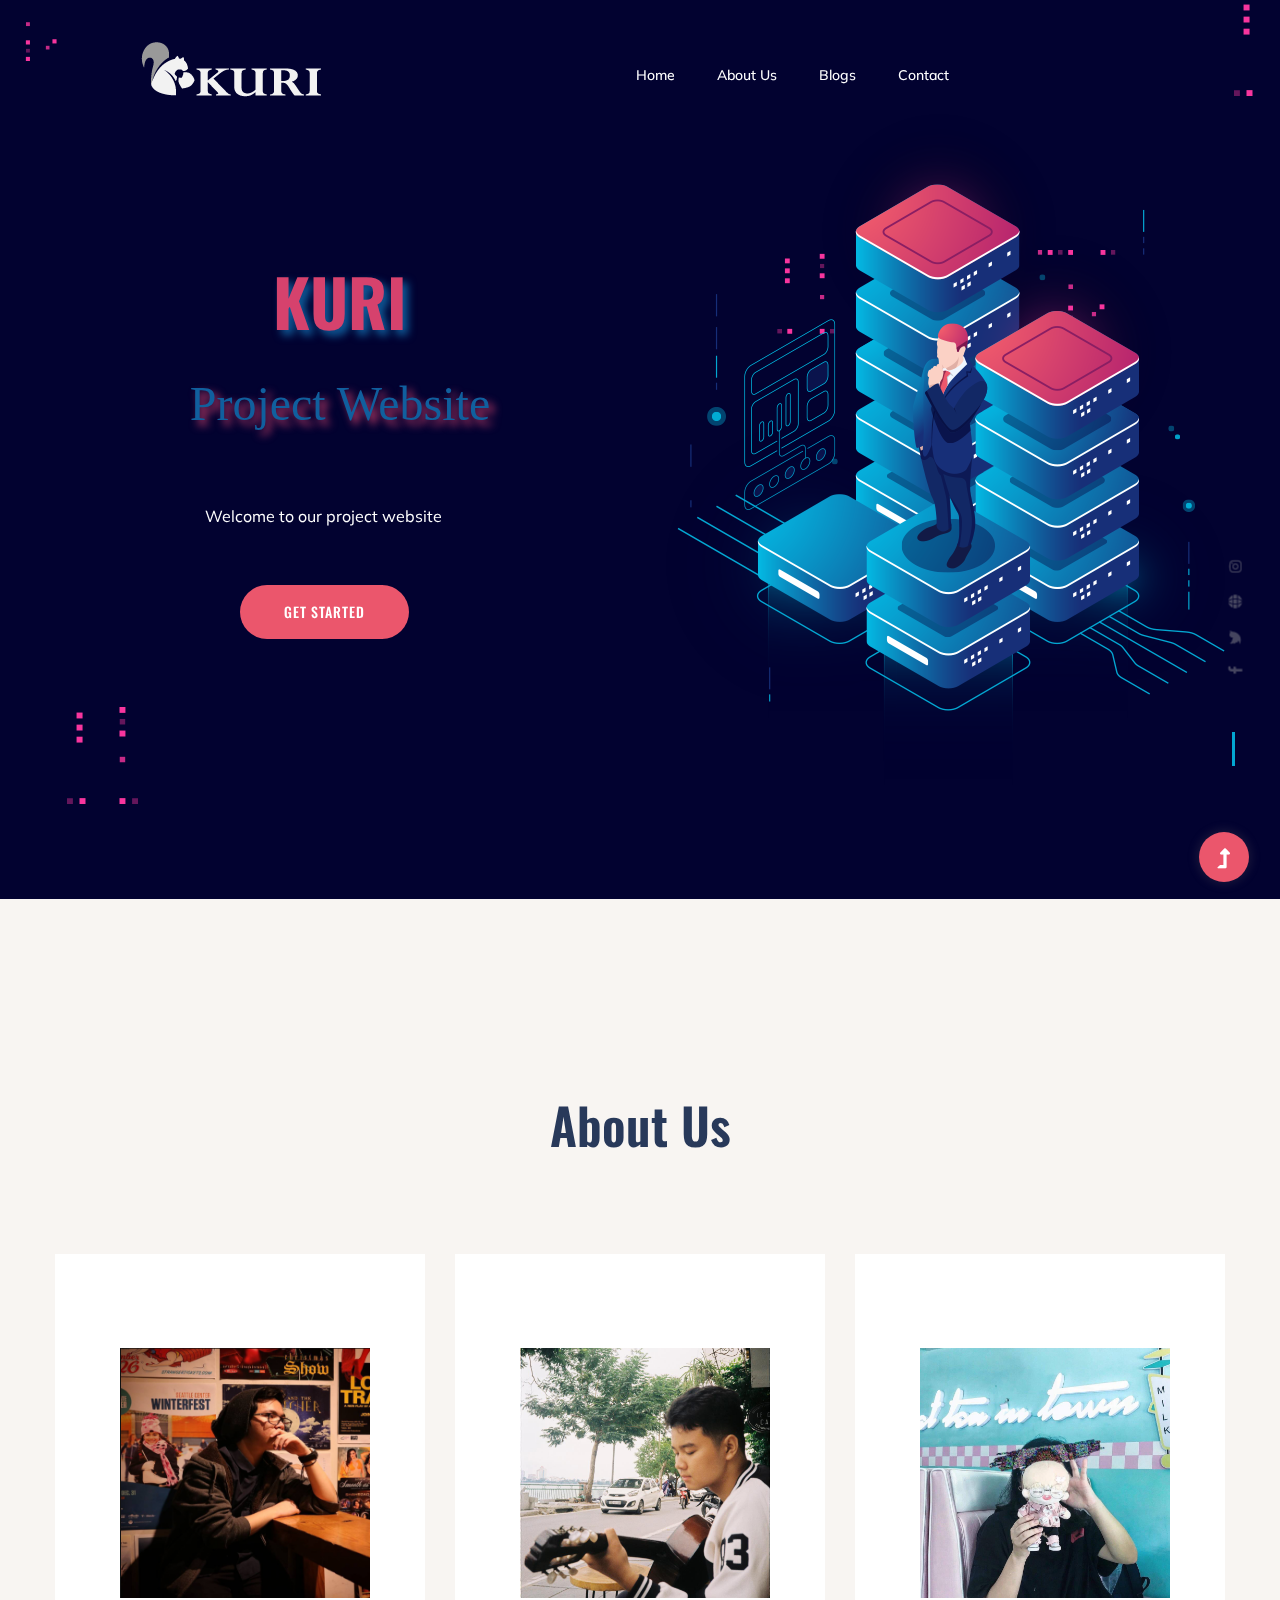
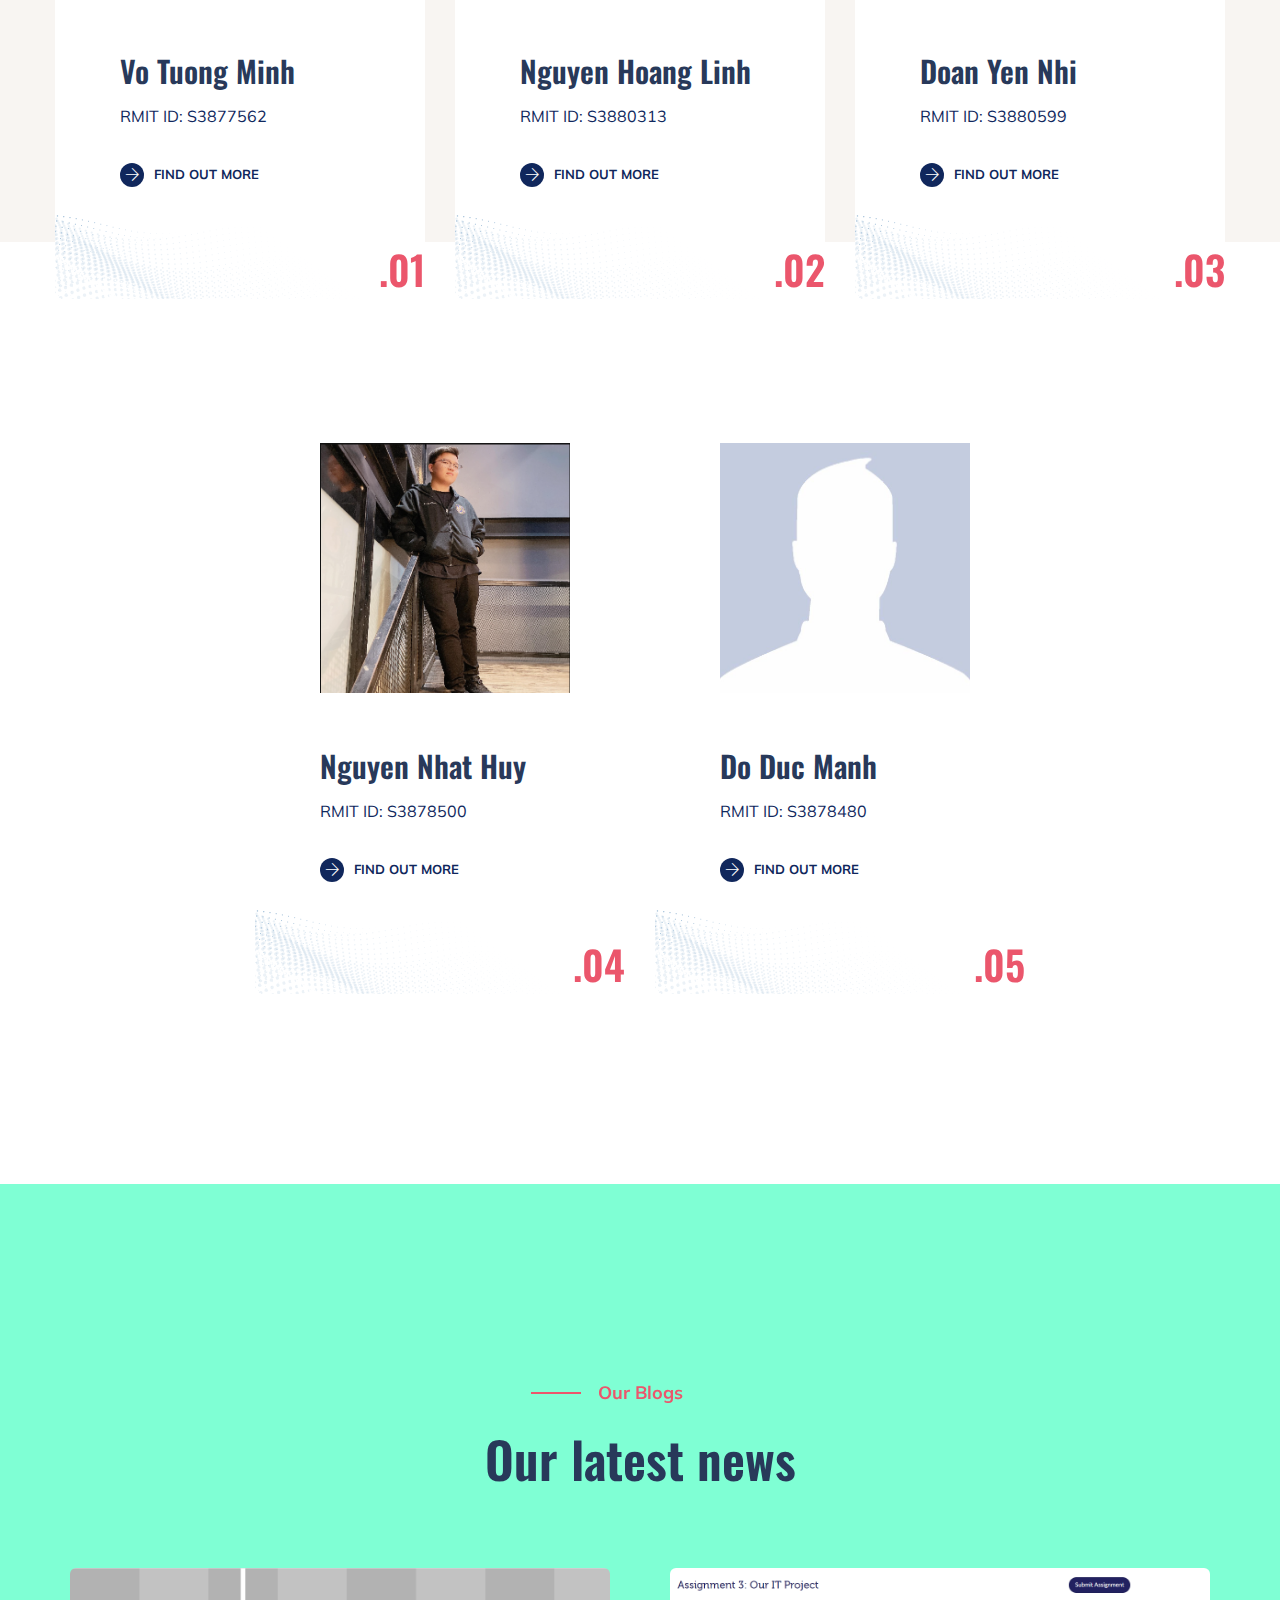
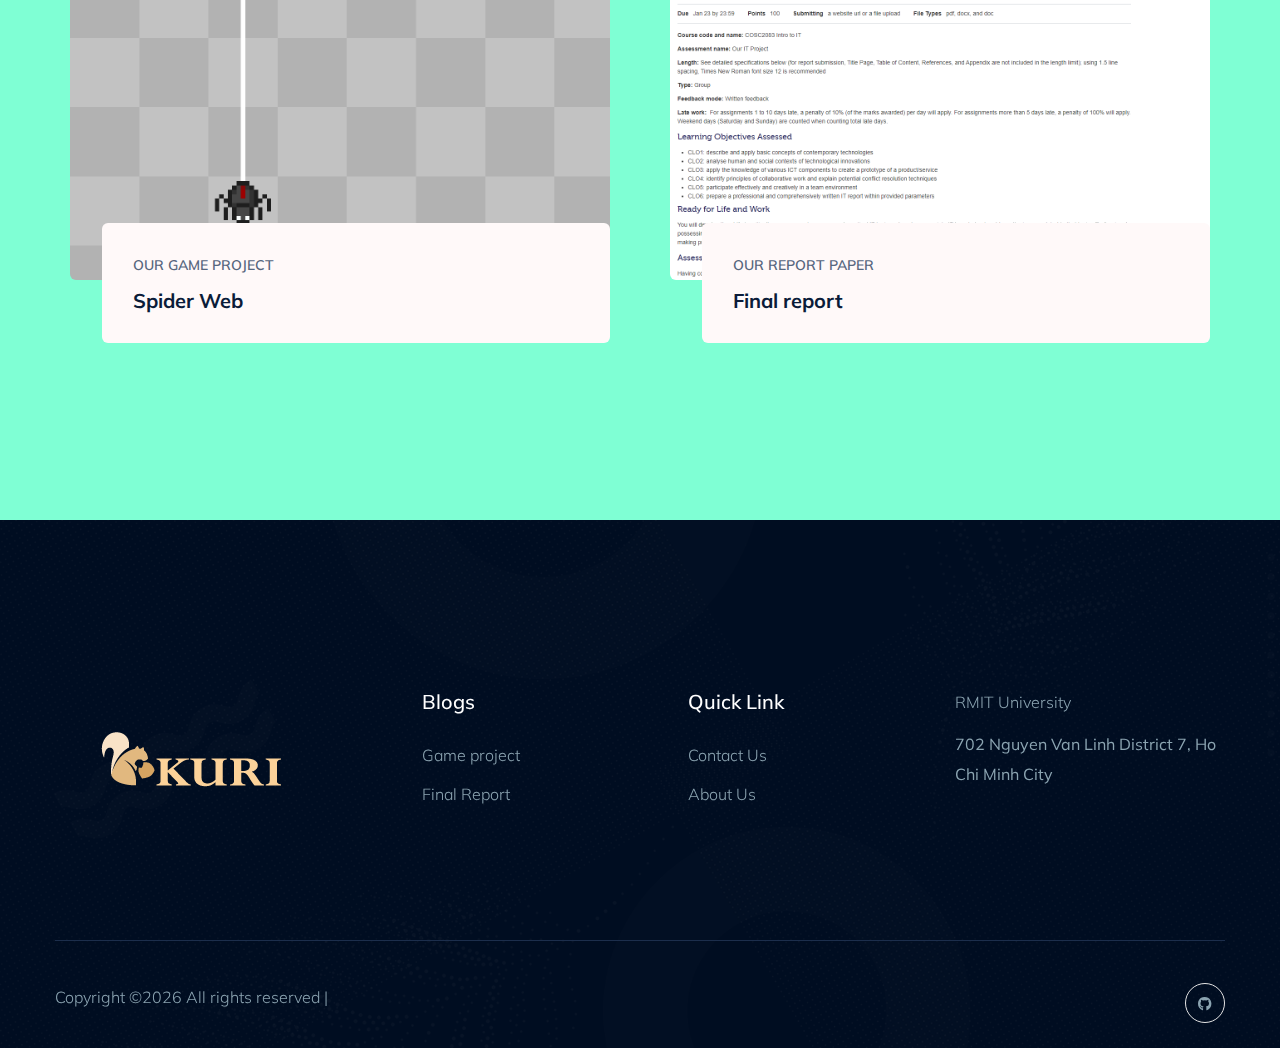
==== commit a7dcded3: "update the project to work with Webstorm" ====
--- a/index.html
+++ b/index.html
@@ -54,7 +54,7 @@
                             <!-- Logo -->
                             <div class="col-xl-2 col-lg-1 col-md-1">
                                 <div class="logo">
-                                  <a href="index.html"><img style="width: 273px; height: 150px;" src="assets/img/kuri photos/Inline Logo tricolor altx150px.png" alt=""></a>
+                                  <a href="index.html"><img style="width: 273px; height: 150px;" src="assets/img/kuri photos/Inline Logo BW-lightx150px.png" alt=""></a>
                                 </div>
                             </div>
                             <div class="col-xl-8 col-lg-8 col-md-8">
@@ -73,13 +73,6 @@
                                     </nav>
                                 </div>
                             </div>             
-                            <div class="col-xl-2 col-lg-3 col-md-3">
-                                <div class="header-right-btn f-right d-none d-lg-block">
-                                    <a style="background-color:whitesmoke;" href="#" class="btn header-btn">
-                                        <img style="width: 35px; height: 35px;" src="assets/img/kuri photos/Kuri_BW-light.ico">
-                                    </a>
-                                </div>
-                            </div>
                             <!-- Mobile Menu -->
                             <div class="col-12">
                                 <div class="mobile_menu d-block d-lg-none"></div>
@@ -101,12 +94,12 @@
                         <div class="row align-items-center">
                             <div class="col-lg-6 col-md-9 ">
                                 <div class="hero__caption">
-                                    <img style="position: absolute; width: 64px; height: 64px; margin-left: 150px; margin-top: 12px;" src="assets/img/kuri photos/Kuri_BW-light.ico">
+                                  
                                     <h1 style="color:#D6426D; text-align: center; text-shadow: 5px 5px 8px #105F9E;" data-animation="fadeInLeft" data-delay=".3s">KURI </h1> <!--  animation-name: header; animation-iteration-count: infinite ; -->
                                     <h2 style="font-family: 'Patrick Hand', cursive; color:#105F9E; text-align: center; font-size: xxx-large;  text-shadow: 5px 5px 8px #D6426D;" data-animation="fadeInLeft" data-delay=".3s; ">Project Website</h1>
-                                    <p data-animation="fadeInLeft" data-delay=".6s" style="text-align: center; margin-left: 150px;"><br><br>Welcome to our project website</p>
+                                    <p class="row align-items-center" data-animation="fadeInLeft" data-delay=".6s" style="text-align: center; margin-left: 150px;"><br><br>Welcome to our project website</p>
                                     <!-- Slider btn -->
-                                   <div class="slider-btns">
+                                   <div class="row align-items-center slider-btns">
                                         <!-- Hero-btn -->
                                         <a data-animation="fadeInLeft" data-delay="1s" href="#aboutus" class="btn radius-btn" style="margin-left: 200px;">get started</a>
                                    </div>
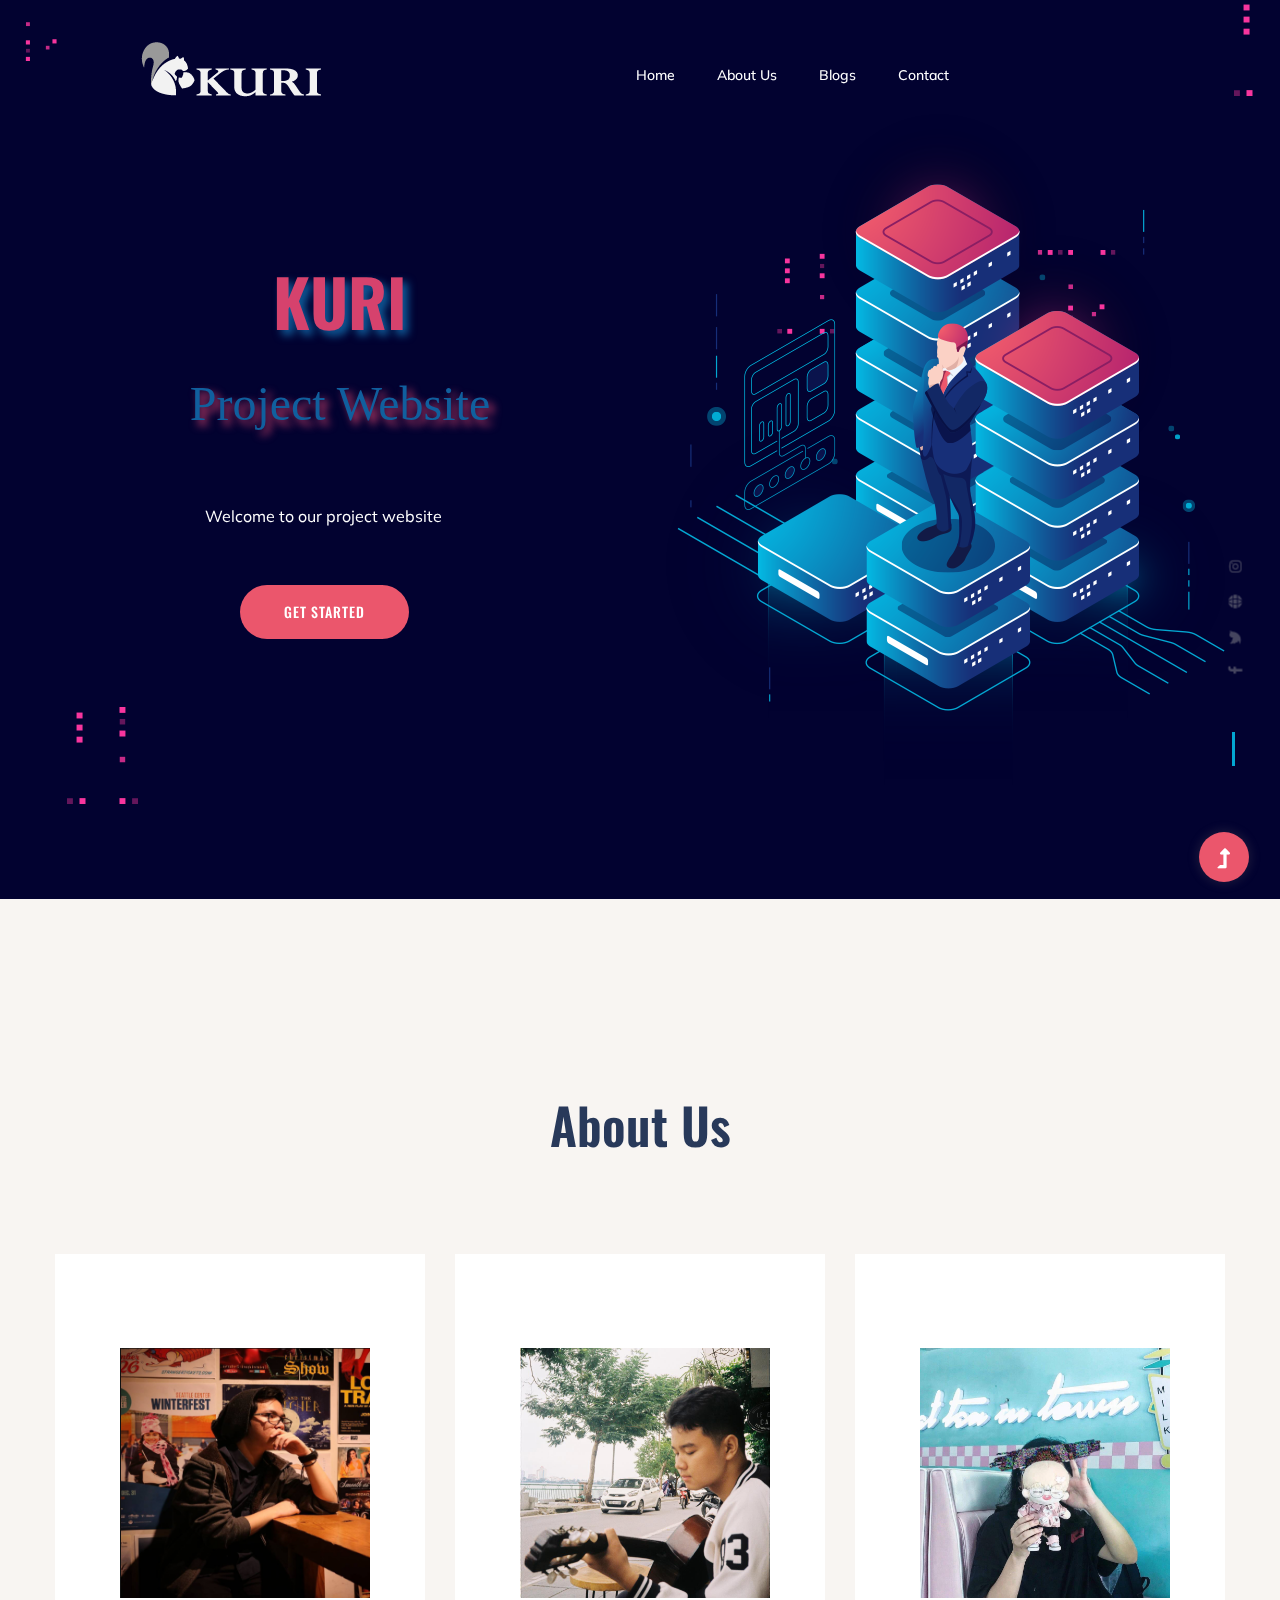
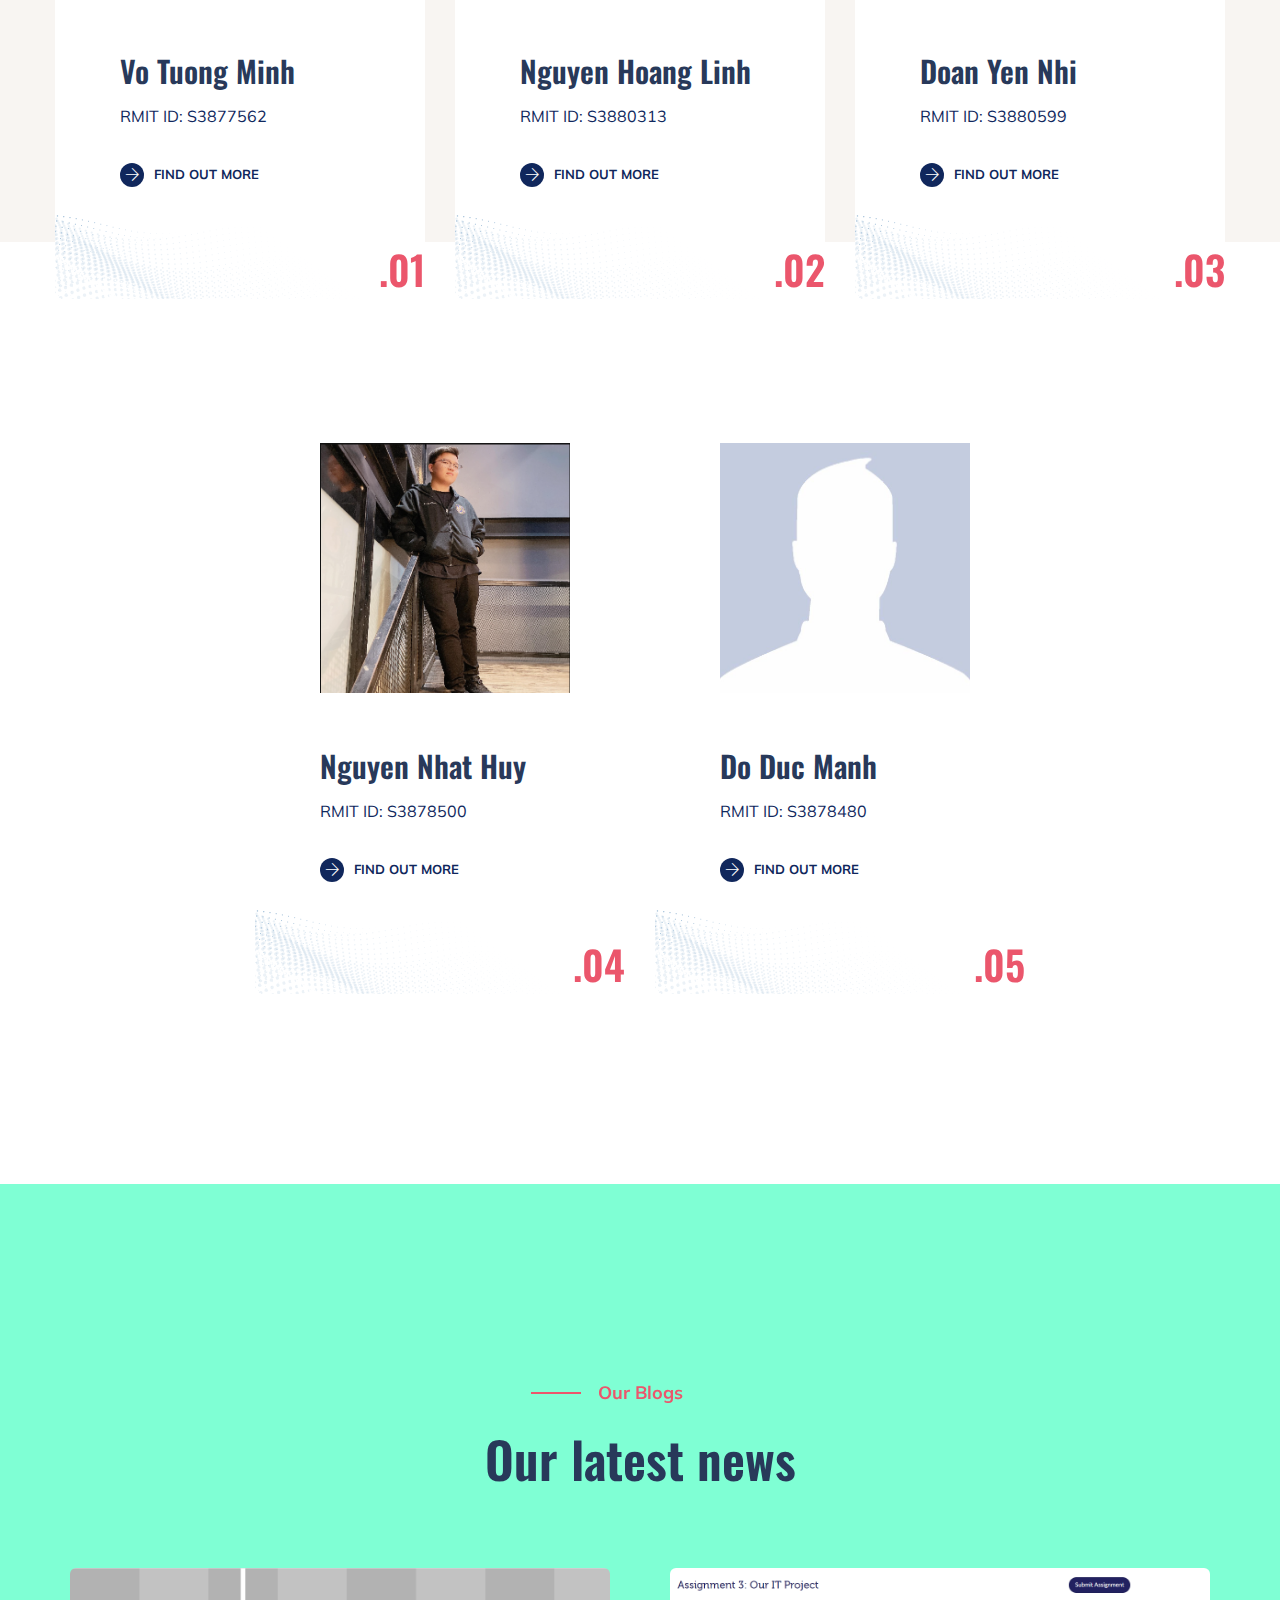
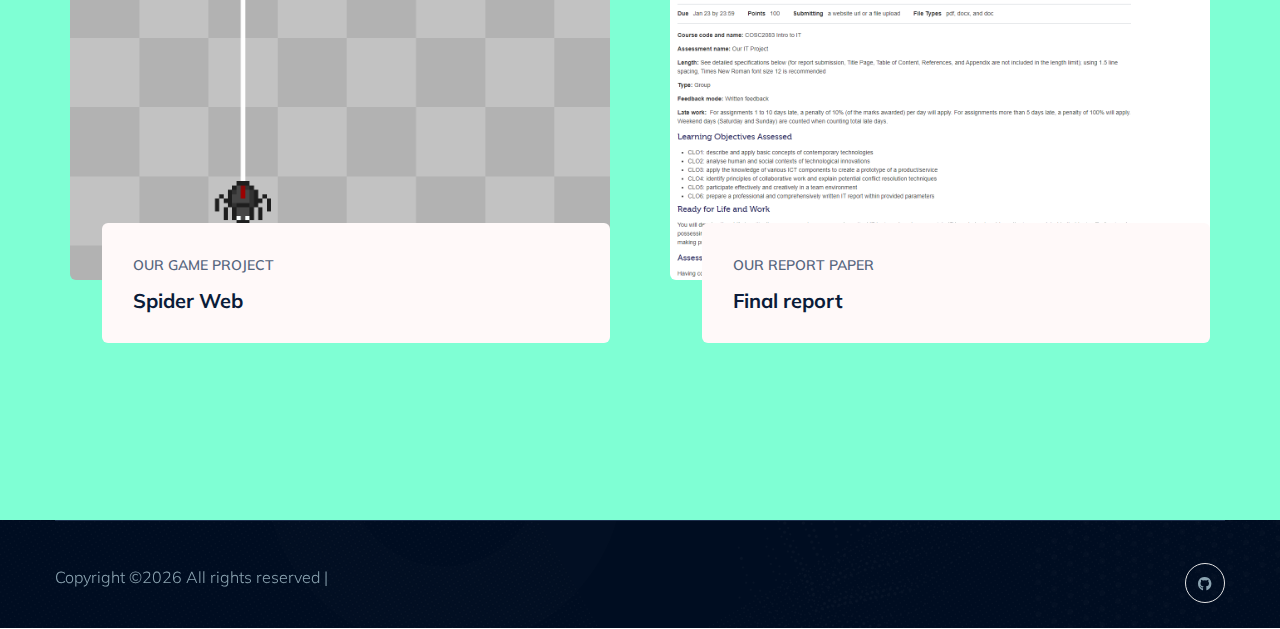
==== commit d093972f: "Add files via upload" ====
--- a/index.html
+++ b/index.html
@@ -1,403 +1,355 @@
-<!doctype html>
-<html class="no-js" lang="zxx">
-    <head>
-        <meta charset="utf-8">
-        <meta http-equiv="x-ua-compatible" content="ie=edge">
-        <title>栗 KURI 栗 team's website</title>
-        <meta name="description" content="">
-        <meta name="viewport" content="width=device-width, initial-scale=1">
-        <link rel="manifest" href="site.webmanifest">
-		<link rel="shortcut icon" type="image/x-icon" href="assets/img/kuri photos/Kuri_BW-light.ico">
-
-		<!-- CSS here -->
-            <link rel="stylesheet" href="assets/css/bootstrap.min.css">
-            <link rel="stylesheet" href="assets/css/owl.carousel.min.css">
-            <link rel="stylesheet" href="assets/css/slicknav.css">
-            <link rel="stylesheet" href="assets/css/flaticon.css">
-            <link rel="stylesheet" href="assets/css/animate.min.css">
-            <link rel="stylesheet" href="assets/css/magnific-popup.css">
-            <link rel="stylesheet" href="assets/css/fontawesome-all.min.css">
-            <link rel="stylesheet" href="assets/css/themify-icons.css">
-            <link rel="stylesheet" href="assets/css/slick.css">
-            <link rel="stylesheet" href="assets/css/nice-select.css">
-            <link rel="stylesheet" href="assets/css/style.css">
-        
-        <style> @keyframes header {
-            0%   {background-color:red; left:0px; top:0px;}
-            25%  {background-color:yellow; left:200px; top:0px;}
-            50%  {background-color:blue; left:200px; top:200px;}
-            75%  {background-color:green; left:0px; top:200px;}
-            100% {background-color:red; left:0px; top:0px;}
-          }</style>
-   </head>
-
-   <body>
-    <!-- Preloader Start -->
-    <div id="preloader-active">
-        <div class="preloader d-flex align-items-center justify-content-center">
-            <div class="preloader-inner position-relative">
-                <div class="preloader-circle"></div>
-                <div class="preloader-img pere-text">
-                    <img style="width: 35px; height: 35px;" src="assets/img/kuri photos/Kuri_BW-light.ico" alt="">
-                </div>
-            </div>
-        </div>
-    </div>
-    <!-- Preloader Start -->
-    <header>
-        <!-- Header Start -->
-       <div class="header-area header-transparent">
-            <div class="main-header">
-               <div class="header-bottom  header-sticky">
-                    <div class="container-fluid">
-                        <div class="row align-items-center">
-                            <!-- Logo -->
-                            <div class="col-xl-2 col-lg-1 col-md-1">
-                                <div class="logo">
-                                  <a href="index.html"><img style="width: 273px; height: 150px;" src="assets/img/kuri photos/Inline Logo BW-lightx150px.png" alt=""></a>
-                                </div>
-                            </div>
-                            <div class="col-xl-8 col-lg-8 col-md-8">
-                                <!-- Main-menu -->
-                                <div class="main-menu f-right d-none d-lg-block">
-                                    <nav> 
-                                        <ul id="navigation">                                                                                                                                     
-                                            <li><a href="index.html">Home</a></li>
-                                            <li><a href="about.html">About us</a></li>
-                                            <li><a href="blog.html">Blogs</a>
-                                                <!-- <ul class="submenu">
-                                                </ul> -->
-                                            </li>
-                                            <li><a href="contact.html">Contact</a></li>
-                                        </ul>
-                                    </nav>
-                                </div>
-                            </div>             
-                            <!-- Mobile Menu -->
-                            <div class="col-12">
-                                <div class="mobile_menu d-block d-lg-none"></div>
-                            </div>
-                        </div>
-                    </div>
-               </div>
-            </div>
-       </div>
-        <!-- Header End -->
-    </header>
-    <main>
-
-        <!-- Slider Area Start-->
-        <div class="slider-area slider-bg ">
-            <div class="slider-active dot-style">
-                <div class="single-slider d-flex align-items-center slider-height ">
-                    <div class="container">
-                        <div class="row align-items-center">
-                            <div class="col-lg-6 col-md-9 ">
-                                <div class="hero__caption">
-                                  
-                                    <h1 style="color:#D6426D; text-align: center; text-shadow: 5px 5px 8px #105F9E;" data-animation="fadeInLeft" data-delay=".3s">KURI </h1> <!--  animation-name: header; animation-iteration-count: infinite ; -->
-                                    <h2 style="font-family: 'Patrick Hand', cursive; color:#105F9E; text-align: center; font-size: xxx-large;  text-shadow: 5px 5px 8px #D6426D;" data-animation="fadeInLeft" data-delay=".3s; ">Project Website</h1>
-                                    <p class="row align-items-center" data-animation="fadeInLeft" data-delay=".6s" style="text-align: center; margin-left: 150px;"><br><br>Welcome to our project website</p>
-                                    <!-- Slider btn -->
-                                   <div class="row align-items-center slider-btns">
-                                        <!-- Hero-btn -->
-                                        <a data-animation="fadeInLeft" data-delay="1s" href="#aboutus" class="btn radius-btn" style="margin-left: 200px;">get started</a>
-                                   </div>
-                                </div>
-                            </div>
-                            <div class="col-lg-6">
-                                <div class="hero__img d-none d-lg-block f-right">
-                                    <img src="assets/img/hero/hero_right.png" alt="" data-animation="fadeInRight" data-delay="1s">
-                                </div>
-                            </div>
-                        </div>
-                    </div>
-                </div>    
-                
-               
-            </div>
-            <!-- Slider Shape -->
-            <div class="slider-shape d-none d-lg-block">
-                <img class="slider-shape1" src="assets/img/hero/top-left-shape.png" alt="">
-                <img class="slider-shape2" src="assets/img/hero/right-top-shape.png" alt="">
-                <img class="slider-shape3" src="assets/img/hero/left-botom-shape.png" alt="">
-            </div>
-            <!-- slider Social -->
-            <div class="slider-social d-none d-md-block">
-                <a href="#"><i class="fab fa-facebook-f"></i></a>
-                <a href="#"><i class="fab fa-twitter"></i></a>
-                <a href="#"><i class="fas fa-globe"></i></a>
-                <a href="#"><i class="fab fa-instagram"></i></a>
-            </div>
-
-        </div>
-        <!-- Slider Area End -->
-        <!--Services Area Start -->
-        <div id="aboutus" class="services-area section-padding30 fix">
-            <div class="container">
-                <!-- Section Tittle -->
-                <div class="row">
-                    <div class="col-lg-12">
-                        <div class="section-tittle text-center mb-100">
-
-                            <h2>About Us</h2>
-                        </div>
-                    </div>
-        <!-- about us profile 1-->
-                </div>
-                <div class="row">
-                    <div class="col-lg-4 col-md-6 col-sm-6">
-                        <div class="services-wrapper mb-50">
-                            <div class="single-services">
-                                <div class="services-icon">
-                                    <img style="width: 250px; height: 250px ;" src="assets/img/about us pic/img-3.png">
-                                </div>
-                                <div class="services-cap">
-                                    <h3><a href="about.html">Vo Tuong Minh</a></h3>
-                                    <p>RMIT ID: S3877562</p>
-                                    <a href="about.html" class="get-btn"><i class="ti-arrow-right"></i> Find out more</a>
-                                </div>
-                            </div>
-                            <div class="services-shape">
-                                <span>.01</span>
-                                <img src="assets/img/gallery/shape-services.png" alt="">
-                            </div>
-                        </div>
-                    </div>
-
-
-                    <div class="col-lg-4 col-md-6 col-sm-6">
-                        <div class="services-wrapper mb-50">
-                            <div class="single-services">
-                                <div class="services-icon">
-                                    <img style="width: 250px; height: 250px;" src="assets/img/about us pic/img-4.jpg">
-                                </div>
-                                <div class="services-cap">
-                                    <h3><a href="services.html">Nguyen Hoang Linh</a></h3>
-                                    <p>RMIT ID: S3880313</p>
-                                    <a href="about.html" class="get-btn"><i class="ti-arrow-right"></i> Find out more</a>
-                                </div>
-                            </div>
-                            <div class="services-shape">
-                                <span>.02</span>
-                                <img src="assets/img/gallery/shape-services.png" alt="">
-                            </div>
-                        </div>
-                    </div>
-                    <div class="col-lg-4 col-md-6 col-sm-6">
-                        <div class="services-wrapper mb-50">
-                            <div class="single-services">
-                                <div class="services-icon">
-                                    <img style="width: 250px; height: 250px;" src="assets/img/about us pic/img1.jpg">
-                                </div>
-                                <div class="services-cap">
-                                    <h3><a href="services.html">Doan Yen Nhi</a></h3>
-                                    <p>RMIT ID: S3880599</p>
-                                    <a href="about.html" class="get-btn"><i class="ti-arrow-right"></i> Find out more</a>
-                                </div>
-                            </div>
-                            <div class="services-shape">
-                                <span>.03</span>
-                                <img src="assets/img/gallery/shape-services.png" alt="">
-                            </div>
-                        </div>
-                    </div>
-
-                    <div style="margin-left: 200px;" class="col-lg-4 col-md-6 col-sm-6">
-                        <div class="services-wrapper mb-50">
-                            <div class="single-services">
-                                <div class="services-icon">
-                                    <img style="width: 250px; height: 250px;" src="assets/img/about us pic/img-2.png">
-                                </div>
-                                <div class="services-cap">
-                                    <h3><a href="services.html">Nguyen Nhat Huy</a></h3>
-                                    <p>RMIT ID: S3878500</p>
-                                    <a href="about.html" class="get-btn"><i class="ti-arrow-right"></i> Find out more</a>
-                                </div>
-                            </div>
-                            <div class="services-shape">
-                                <span>.04</span>
-                                <img src="assets/img/gallery/shape-services.png" alt="">
-                            </div>
-                        </div>
-                    </div>
-
-                    <div class="col-lg-4 col-md-6 col-sm-6">
-                        <div class="services-wrapper mb-50">
-                            <div class="single-services">
-                                <div class="services-icon">
-                                    <img style="width: 250px; height: 250px;" src="assets/img/about us pic/img-5.jpg">
-                                </div>
-                                <div class="services-cap">
-                                    <h3><a href="services.html">Do Duc Manh</a></h3>
-                                    <p>RMIT ID: S3878480</p>
-                                    <a href="about.html" class="get-btn"><i class="ti-arrow-right"></i> Find out more</a>
-                                </div>
-                            </div>
-                            <div class="services-shape">
-                                <span>.05</span>
-                                <img src="assets/img/gallery/shape-services.png" alt="">
-                            </div>
-                        </div>
-                    </div>
-                </div>
-            </div>
-        </div>
-      
-        <!-- Support Area End -->
-        <!-- Blog Area Start -->
-        <section style="background-color: aquamarine;" class="blogs-area section-padding30">
-            <div  class="container">
-                <div class="row">
-                    <div class="col-lg-12">
-                        <!-- Section Tittle -->
-                        <div class="section-tittle text-center mb-80">
-                            <span>Our Blogs</span>
-                            <h2>Our latest news</h2>
-                        </div>
-                    </div>
-                </div>
-                <div class="row">
-                    <div class="col-lg-6 col-md-6">
-                        <div class="single-blogs mb-100">
-                            <div class="blog-img">
-                                <img src="assets/img/kuri photos/spiderweb.png" alt="">
-                            </div>
-                            <div class="blog-cap">
-                                <span class="color1">Our game project</span>
-                                <h4><a href="blog_details.html">Spider Web</a></h4>
-                            </div>
-                        </div>
-                    </div>
-                    <div class="col-lg-6 col-md-6">
-                        <div class="single-blogs mb-100">
-                            <div class="blog-img">
-                                <img src="assets/img/kuri photos/finalreport.png" alt="">
-                            </div>
-                            <div class="blog-cap">
-                                <span class="color1">Our report paper</span>
-                                <h4><a href="blog.html">Final report</a></h4>
-                            </div>
-                        </div>
-                    </div>
-                    
-                </div>
-            </div>
-        </section>
-        <!-- Blog Area End -->
-
-    </main>
-    <footer>
-        <!-- Footer Start-->
-        <div class="footer-area">
-            <div class="container">
-               <div class="footer-top footer-padding">
-                    <div class="row justify-content-between">
-                        <div class="col-xl-3 col-lg-4 col-md-4 col-sm-6">
-                            <div class="single-footer-caption mb-50">
-                                <div class="single-footer-caption mb-30">
-                                    <!-- logo -->
-                                    <div class="footer-logo">
-                                        <a href="index.html"><img src="assets/img/kuri photos/Inline Logo tricolor altx150px.png" alt=""></a>
-                                    </div>
-                                </div>
-                            </div>
-                        </div>
-                        <div class="col-xl-2 col-lg-2 col-md-4 col-sm-6">
-                            <div class="single-footer-caption mb-50">
-                                <div class="footer-tittle">
-                                    <h4>Blogs</h4>
-                                    <ul>
-                                        <li><a href="#">Game project</a></li>
-                                        <li><a href="#">Final Report</a></li>
-                                    </ul>
-                                </div>
-                            </div>
-                        </div>
-                        <div class="col-xl-2 col-lg-3 col-md-4 col-sm-6">
-                            <div class="single-footer-caption mb-50">
-                                <div class="footer-tittle">
-                                    <h4>Quick Link</h4>
-                                    <ul>
-                                        <li><a href="contact.html">Contact Us</a></li>
-                                        <li><a href="about.html">About Us</a></li>
-                                        
-                                    </ul>
-                                </div>
-                            </div>
-                        </div>
-                        <div class="col-xl-3 col-lg-3 col-md-4 col-sm-6">
-                            <div class="single-footer-caption mb-50">
-                                <div class="footer-tittle">
-                                    
-                                    <ul>
-                                        <li><a href="#">RMIT University</a></li>
-                                    </ul>
-                                    <p>702 Nguyen Van Linh District 7, Ho Chi Minh City </p>
-                                </div>
-                            </div>
-                        </div>
-                    </div>
-               </div>
-                <div class="footer-bottom">
-                    <div class="row d-flex justify-content-between align-items-center">
-                        <div class="col-xl-9 col-lg-9 ">
-                            <div class="footer-copy-right">
-                                <p><!-- Link back to Colorlib can't be removed. Template is licensed under CC BY 3.0. -->
-  Copyright &copy;<script>document.write(new Date().getFullYear());</script> All rights reserved | </p>
-                            </div>
-                        </div>
-                        <div class="col-xl-3 col-lg-3">
-                            <!-- Footer Social -->
-                            <div class="footer-social f-right">
-                                <a href="https://github.com/kuri-team"><i class="fab fa-github"></i></a>
-                                
-                            </div>
-                        </div>
-                    </div>
-               </div>
-            </div>
-        </div>
-        <!-- Footer End-->
-    </footer>
-    <!-- Scroll Up -->
-    <div id="back-top" >
-        <a title="Go to Top" href="#"> <i class="fas fa-level-up-alt"></i></a>
-    </div>
-
-
-    <!-- JS here -->
-		<!-- All JS Custom Plugins Link Here here -->
-        <script src="./assets/js/vendor/modernizr-3.5.0.min.js"></script>
-		<!-- Jquery, Popper, Bootstrap -->
-		<script src="./assets/js/vendor/jquery-1.12.4.min.js"></script>
-        <script src="./assets/js/popper.min.js"></script>
-        <script src="./assets/js/bootstrap.min.js"></script>
-	    <!-- Jquery Mobile Menu -->
-        <script src="./assets/js/jquery.slicknav.min.js"></script>
-
-		<!-- Jquery Slick , Owl-Carousel Plugins -->
-        <script src="./assets/js/owl.carousel.min.js"></script>
-        <script src="./assets/js/slick.min.js"></script>
-		<!-- One Page, Animated-HeadLin -->
-        <script src="./assets/js/wow.min.js"></script>
-		<script src="./assets/js/animated.headline.js"></script>
-        <script src="./assets/js/jquery.magnific-popup.js"></script>
-
-		<!-- Nice-select, sticky -->
-        <script src="./assets/js/jquery.nice-select.min.js"></script>
-		<script src="./assets/js/jquery.sticky.js"></script>
-        
-        <!-- contact js -->
-        <script src="./assets/js/contact.js"></script>
-        <script src="./assets/js/jquery.form.js"></script>
-        <script src="./assets/js/jquery.validate.min.js"></script>
-        <script src="./assets/js/mail-script.js"></script>
-        <script src="./assets/js/jquery.ajaxchimp.min.js"></script>
-        
-		<!-- Jquery Plugins, main Jquery -->	
-        <script src="./assets/js/plugins.js"></script>
-        <script src="./assets/js/main.js"></script>
-        
-    </body>
+<!doctype html>
+<html class="no-js" lang="zxx">
+    <head>
+        <meta charset="utf-8">
+        <meta http-equiv="x-ua-compatible" content="ie=edge">
+        <title>栗 KURI 栗 team's website</title>
+        <meta name="description" content="">
+        <meta name="viewport" content="width=device-width, initial-scale=1">
+        <link rel="manifest" href="site.webmanifest">
+		<link rel="shortcut icon" type="image/x-icon" href="assets/img/kuri photos/Kuri_BW-light.ico">
+
+		<!-- CSS here -->
+            <link rel="stylesheet" href="assets/css/bootstrap.min.css">
+            <link rel="stylesheet" href="assets/css/owl.carousel.min.css">
+            <link rel="stylesheet" href="assets/css/slicknav.css">
+            <link rel="stylesheet" href="assets/css/flaticon.css">
+            <link rel="stylesheet" href="assets/css/animate.min.css">
+            <link rel="stylesheet" href="assets/css/magnific-popup.css">
+            <link rel="stylesheet" href="assets/css/fontawesome-all.min.css">
+            <link rel="stylesheet" href="assets/css/themify-icons.css">
+            <link rel="stylesheet" href="assets/css/slick.css">
+            <link rel="stylesheet" href="assets/css/nice-select.css">
+            <link rel="stylesheet" href="assets/css/style.css">
+        
+        <style> @keyframes header {
+            0%   {background-color:red; left:0px; top:0px;}
+            25%  {background-color:yellow; left:200px; top:0px;}
+            50%  {background-color:blue; left:200px; top:200px;}
+            75%  {background-color:green; left:0px; top:200px;}
+            100% {background-color:red; left:0px; top:0px;}
+          }</style>
+   </head>
+
+   <body>
+    <!-- Preloader Start -->
+    <div id="preloader-active">
+        <div class="preloader d-flex align-items-center justify-content-center">
+            <div class="preloader-inner position-relative">
+                <div class="preloader-circle"></div>
+                <div class="preloader-img pere-text">
+                    <img style="width: 35px; height: 35px;" src="assets/img/kuri photos/Kuri_BW-light.ico" alt="">
+                </div>
+            </div>
+        </div>
+    </div>
+    <!-- Preloader Start -->
+    <header>
+        <!-- Header Start -->
+       <div class="header-area header-transparent">
+            <div class="main-header">
+               <div class="header-bottom  header-sticky">
+                    <div class="container-fluid">
+                        <div class="row align-items-center">
+                            <!-- Logo -->
+                            <div class="col-xl-2 col-lg-1 col-md-1">
+                                <div class="logo">
+                                  <a href="index.html"><img style="width: 273px; height: 150px;" src="assets/img/kuri photos/Inline Logo BW-lightx150px.png" alt=""></a>
+                                </div>
+                            </div>
+                            <div class="col-xl-8 col-lg-8 col-md-8">
+                                <!-- Main-menu -->
+                                <div class="main-menu f-right d-none d-lg-block">
+                                    <nav> 
+                                        <ul id="navigation">                                                                                                                                     
+                                            <li><a href="index.html">Home</a></li>
+                                            <li><a href="about.html">About us</a></li>
+                                            <li><a href="blog.html">Blogs</a>
+                                                <!-- <ul class="submenu">
+                                                </ul> -->
+                                            </li>
+                                            <li><a href="contact.html">Contact</a></li>
+                                        </ul>
+                                    </nav>
+                                </div>
+                            </div>             
+                            <!-- Mobile Menu -->
+                            <div class="col-12">
+                                <div class="mobile_menu d-block d-lg-none"></div>
+                            </div>
+                        </div>
+                    </div>
+               </div>
+            </div>
+       </div>
+        <!-- Header End -->
+    </header>
+    <main>
+
+        <!-- Slider Area Start-->
+        <div class="slider-area slider-bg ">
+            <div class="slider-active dot-style">
+                <div class="single-slider d-flex align-items-center slider-height ">
+                    <div class="container">
+                        <div class="row align-items-center">
+                            <div class="col-lg-6 col-md-9 ">
+                                <div class="hero__caption">
+                                  
+                                    <h1 style="color:#D6426D; text-align: center; text-shadow: 5px 5px 8px #105F9E;" data-animation="fadeInLeft" data-delay=".3s">KURI </h1> <!--  animation-name: header; animation-iteration-count: infinite ; -->
+                                    <h2 style="font-family: 'Patrick Hand', cursive; color:#105F9E; text-align: center; font-size: xxx-large;  text-shadow: 5px 5px 8px #D6426D;" data-animation="fadeInLeft" data-delay=".3s; ">Project Website</h1>
+                                    <p class="row align-items-center" data-animation="fadeInLeft" data-delay=".6s" style="text-align: center; margin-left: 150px;"><br><br>Welcome to our project website</p>
+                                    <!-- Slider btn -->
+                                   <div class="row align-items-center slider-btns">
+                                        <!-- Hero-btn -->
+                                        <a data-animation="fadeInLeft" data-delay="1s" href="#aboutus" class="btn radius-btn" style="margin-left: 200px;">get started</a>
+                                   </div>
+                                </div>
+                            </div>
+                            <div class="col-lg-6">
+                                <div class="hero__img d-none d-lg-block f-right">
+                                    <img src="assets/img/hero/hero_right.png" alt="" data-animation="fadeInRight" data-delay="1s">
+                                </div>
+                            </div>
+                        </div>
+                    </div>
+                </div>    
+                
+               
+            </div>
+            <!-- Slider Shape -->
+            <div class="slider-shape d-none d-lg-block">
+                <img class="slider-shape1" src="assets/img/hero/top-left-shape.png" alt="">
+                <img class="slider-shape2" src="assets/img/hero/right-top-shape.png" alt="">
+                <img class="slider-shape3" src="assets/img/hero/left-botom-shape.png" alt="">
+            </div>
+            <!-- slider Social -->
+            <div class="slider-social d-none d-md-block">
+                <a href="#"><i class="fab fa-facebook-f"></i></a>
+                <a href="#"><i class="fab fa-twitter"></i></a>
+                <a href="#"><i class="fas fa-globe"></i></a>
+                <a href="#"><i class="fab fa-instagram"></i></a>
+            </div>
+
+        </div>
+        <!-- Slider Area End -->
+        <!--Services Area Start -->
+        <div id="aboutus" class="services-area section-padding30 fix">
+            <div class="container">
+                <!-- Section Tittle -->
+                <div class="row">
+                    <div class="col-lg-12">
+                        <div class="section-tittle text-center mb-100">
+
+                            <h2>About Us</h2>
+                        </div>
+                    </div>
+        <!-- about us profile 1-->
+                </div>
+                <div class="row">
+                    <div class="col-lg-4 col-md-6 col-sm-6">
+                        <div class="services-wrapper mb-50">
+                            <div class="single-services">
+                                <div class="services-icon">
+                                    <img style="width: 250px; height: 250px ;" src="assets/img/about us pic/img-3.png">
+                                </div>
+                                <div class="services-cap">
+                                    <h3><a href="about.html">Vo Tuong Minh</a></h3>
+                                    <p>RMIT ID: S3877562</p>
+                                    <a href="about.html" class="get-btn"><i class="ti-arrow-right"></i> Find out more</a>
+                                </div>
+                            </div>
+                            <div class="services-shape">
+                                <span>.01</span>
+                                <img src="assets/img/gallery/shape-services.png" alt="">
+                            </div>
+                        </div>
+                    </div>
+
+
+                    <div class="col-lg-4 col-md-6 col-sm-6">
+                        <div class="services-wrapper mb-50">
+                            <div class="single-services">
+                                <div class="services-icon">
+                                    <img style="width: 250px; height: 250px;" src="assets/img/about us pic/img-4.jpg">
+                                </div>
+                                <div class="services-cap">
+                                    <h3><a href="services.html">Nguyen Hoang Linh</a></h3>
+                                    <p>RMIT ID: S3880313</p>
+                                    <a href="about.html" class="get-btn"><i class="ti-arrow-right"></i> Find out more</a>
+                                </div>
+                            </div>
+                            <div class="services-shape">
+                                <span>.02</span>
+                                <img src="assets/img/gallery/shape-services.png" alt="">
+                            </div>
+                        </div>
+                    </div>
+                    <div class="col-lg-4 col-md-6 col-sm-6">
+                        <div class="services-wrapper mb-50">
+                            <div class="single-services">
+                                <div class="services-icon">
+                                    <img style="width: 250px; height: 250px;" src="assets/img/about us pic/img1.jpg">
+                                </div>
+                                <div class="services-cap">
+                                    <h3><a href="services.html">Doan Yen Nhi</a></h3>
+                                    <p>RMIT ID: S3880599</p>
+                                    <a href="about.html" class="get-btn"><i class="ti-arrow-right"></i> Find out more</a>
+                                </div>
+                            </div>
+                            <div class="services-shape">
+                                <span>.03</span>
+                                <img src="assets/img/gallery/shape-services.png" alt="">
+                            </div>
+                        </div>
+                    </div>
+
+                    <div style="margin-left: 200px;" class="col-lg-4 col-md-6 col-sm-6">
+                        <div class="services-wrapper mb-50">
+                            <div class="single-services">
+                                <div class="services-icon">
+                                    <img style="width: 250px; height: 250px;" src="assets/img/about us pic/img-2.png">
+                                </div>
+                                <div class="services-cap">
+                                    <h3><a href="services.html">Nguyen Nhat Huy</a></h3>
+                                    <p>RMIT ID: S3878500</p>
+                                    <a href="about.html" class="get-btn"><i class="ti-arrow-right"></i> Find out more</a>
+                                </div>
+                            </div>
+                            <div class="services-shape">
+                                <span>.04</span>
+                                <img src="assets/img/gallery/shape-services.png" alt="">
+                            </div>
+                        </div>
+                    </div>
+
+                    <div class="col-lg-4 col-md-6 col-sm-6">
+                        <div class="services-wrapper mb-50">
+                            <div class="single-services">
+                                <div class="services-icon">
+                                    <img style="width: 250px; height: 250px;" src="assets/img/about us pic/img-5.jpg">
+                                </div>
+                                <div class="services-cap">
+                                    <h3><a href="services.html">Do Duc Manh</a></h3>
+                                    <p>RMIT ID: S3878480</p>
+                                    <a href="about.html" class="get-btn"><i class="ti-arrow-right"></i> Find out more</a>
+                                </div>
+                            </div>
+                            <div class="services-shape">
+                                <span>.05</span>
+                                <img src="assets/img/gallery/shape-services.png" alt="">
+                            </div>
+                        </div>
+                    </div>
+                </div>
+            </div>
+        </div>
+      
+        <!-- Support Area End -->
+        <!-- Blog Area Start -->
+        <section style="background-color: aquamarine;" class="blogs-area section-padding30">
+            <div  class="container">
+                <div class="row">
+                    <div class="col-lg-12">
+                        <!-- Section Tittle -->
+                        <div class="section-tittle text-center mb-80">
+                            <span>Our Blogs</span>
+                            <h2>Our latest news</h2>
+                        </div>
+                    </div>
+                </div>
+                <div class="row">
+                    <div class="col-lg-6 col-md-6">
+                        <div class="single-blogs mb-100">
+                            <div class="blog-img">
+                                <img src="assets/img/kuri photos/spiderweb.png" alt="">
+                            </div>
+                            <div class="blog-cap">
+                                <span class="color1">Our game project</span>
+                                <h4><a href="blog_details.html">Spider Web</a></h4>
+                            </div>
+                        </div>
+                    </div>
+                    <div class="col-lg-6 col-md-6">
+                        <div class="single-blogs mb-100">
+                            <div class="blog-img">
+                                <img src="assets/img/kuri photos/finalreport.png" alt="">
+                            </div>
+                            <div class="blog-cap">
+                                <span class="color1">Our report paper</span>
+                                <h4><a href="blog.html">Final report</a></h4>
+                            </div>
+                        </div>
+                    </div>
+                    
+                </div>
+            </div>
+        </section>
+        <!-- Blog Area End -->
+
+    </main>
+    <footer>
+        <!-- Footer Start-->
+        <div class="footer-area">
+            <div class="container">
+                <div class="footer-bottom">
+                    <div class="row d-flex justify-content-between align-items-center">
+                        <div class="col-xl-9 col-lg-9 ">
+                            <div class="footer-copy-right">
+                                <p><!-- Link back to Colorlib can't be removed. Template is licensed under CC BY 3.0. -->
+  Copyright &copy;<script>document.write(new Date().getFullYear());</script> All rights reserved | </p>
+                            </div>
+                        </div>
+                        <div class="col-xl-3 col-lg-3">
+                            <!-- Footer Social -->
+                            <div class="footer-social f-right">
+                                <a href="https://github.com/kuri-team"><i class="fab fa-github"></i></a>
+                                
+                            </div>
+                        </div>
+                    </div>
+               </div>
+            </div>
+        </div>
+        <!-- Footer End-->
+    </footer>
+    <!-- Scroll Up -->
+    <div id="back-top" >
+        <a title="Go to Top" href="#"> <i class="fas fa-level-up-alt"></i></a>
+    </div>
+
+
+    <!-- JS here -->
+		<!-- All JS Custom Plugins Link Here here -->
+        <script src="./assets/js/vendor/modernizr-3.5.0.min.js"></script>
+		<!-- Jquery, Popper, Bootstrap -->
+		<script src="./assets/js/vendor/jquery-1.12.4.min.js"></script>
+        <script src="./assets/js/popper.min.js"></script>
+        <script src="./assets/js/bootstrap.min.js"></script>
+	    <!-- Jquery Mobile Menu -->
+        <script src="./assets/js/jquery.slicknav.min.js"></script>
+
+		<!-- Jquery Slick , Owl-Carousel Plugins -->
+        <script src="./assets/js/owl.carousel.min.js"></script>
+        <script src="./assets/js/slick.min.js"></script>
+		<!-- One Page, Animated-HeadLin -->
+        <script src="./assets/js/wow.min.js"></script>
+		<script src="./assets/js/animated.headline.js"></script>
+        <script src="./assets/js/jquery.magnific-popup.js"></script>
+
+		<!-- Nice-select, sticky -->
+        <script src="./assets/js/jquery.nice-select.min.js"></script>
+		<script src="./assets/js/jquery.sticky.js"></script>
+        
+        <!-- contact js -->
+        <script src="./assets/js/contact.js"></script>
+        <script src="./assets/js/jquery.form.js"></script>
+        <script src="./assets/js/jquery.validate.min.js"></script>
+        <script src="./assets/js/mail-script.js"></script>
+        <script src="./assets/js/jquery.ajaxchimp.min.js"></script>
+        
+		<!-- Jquery Plugins, main Jquery -->	
+        <script src="./assets/js/plugins.js"></script>
+        <script src="./assets/js/main.js"></script>
+        
+    </body>
 </html>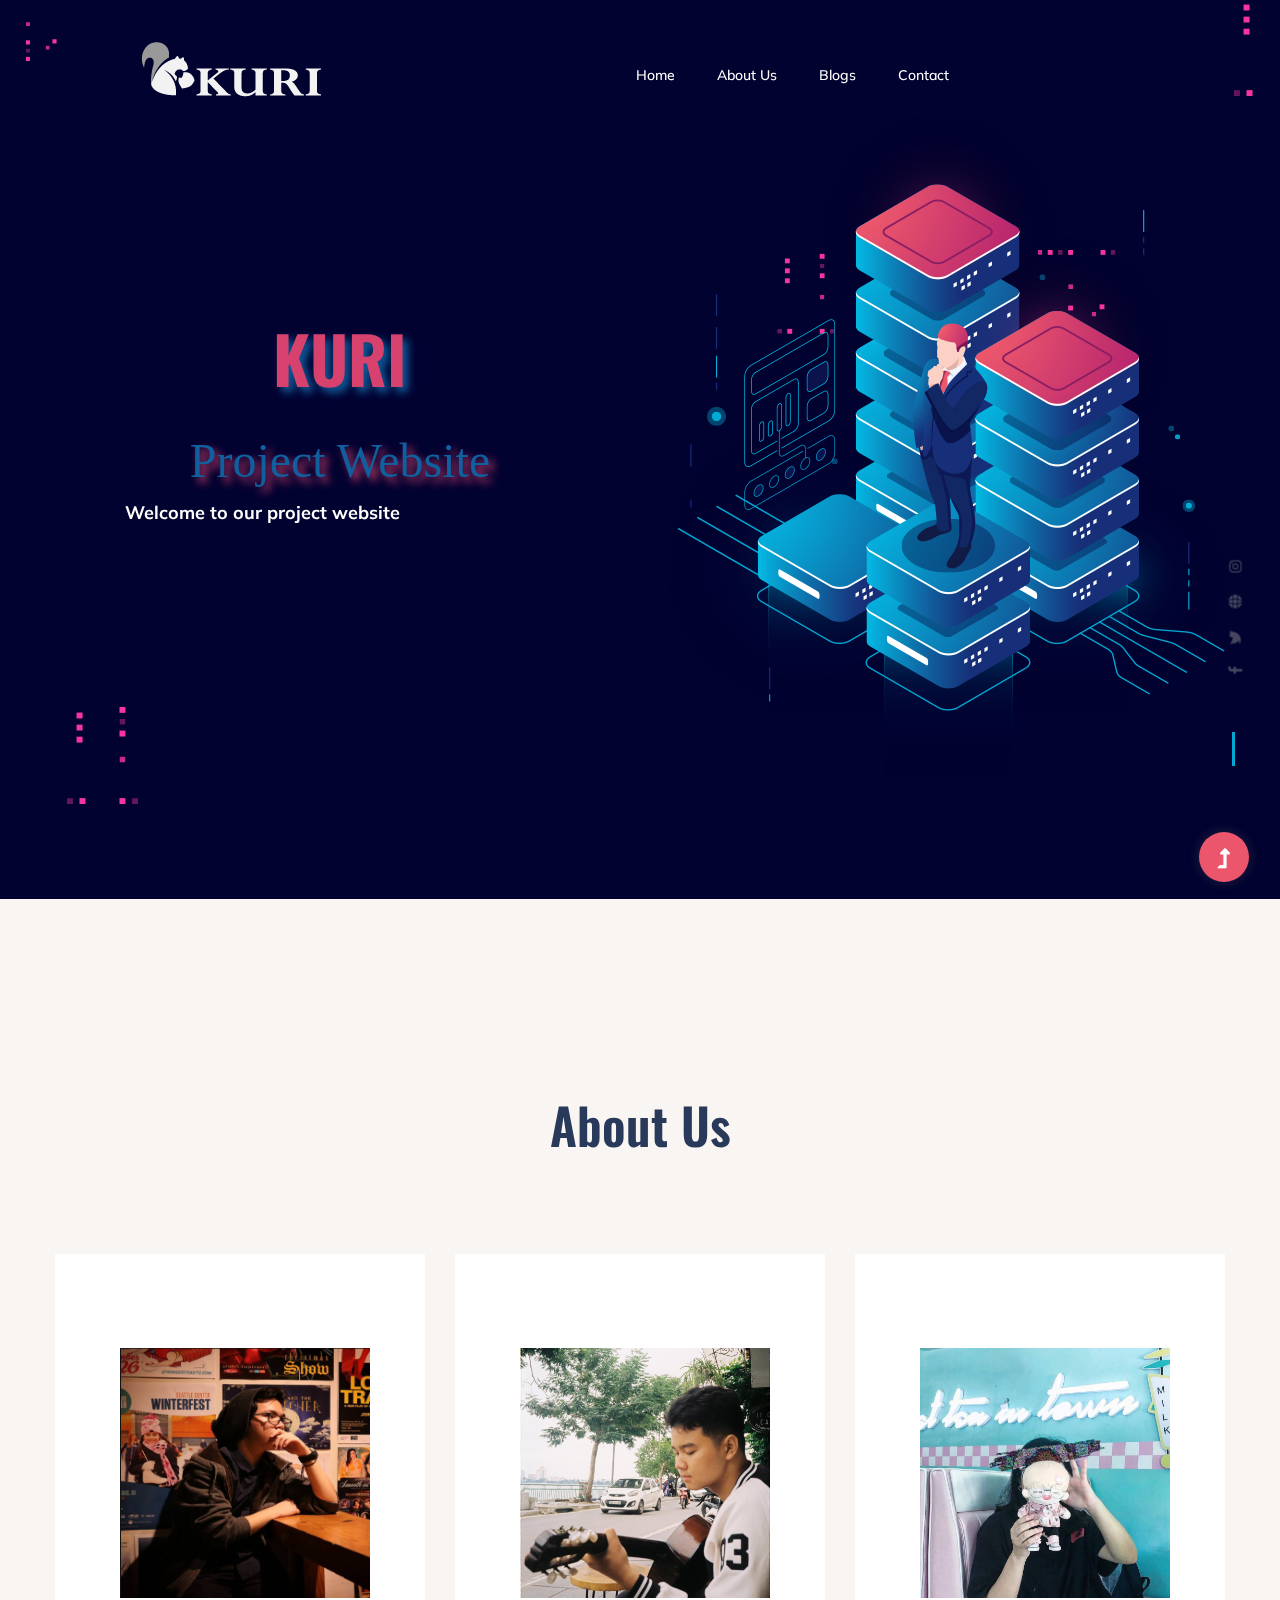
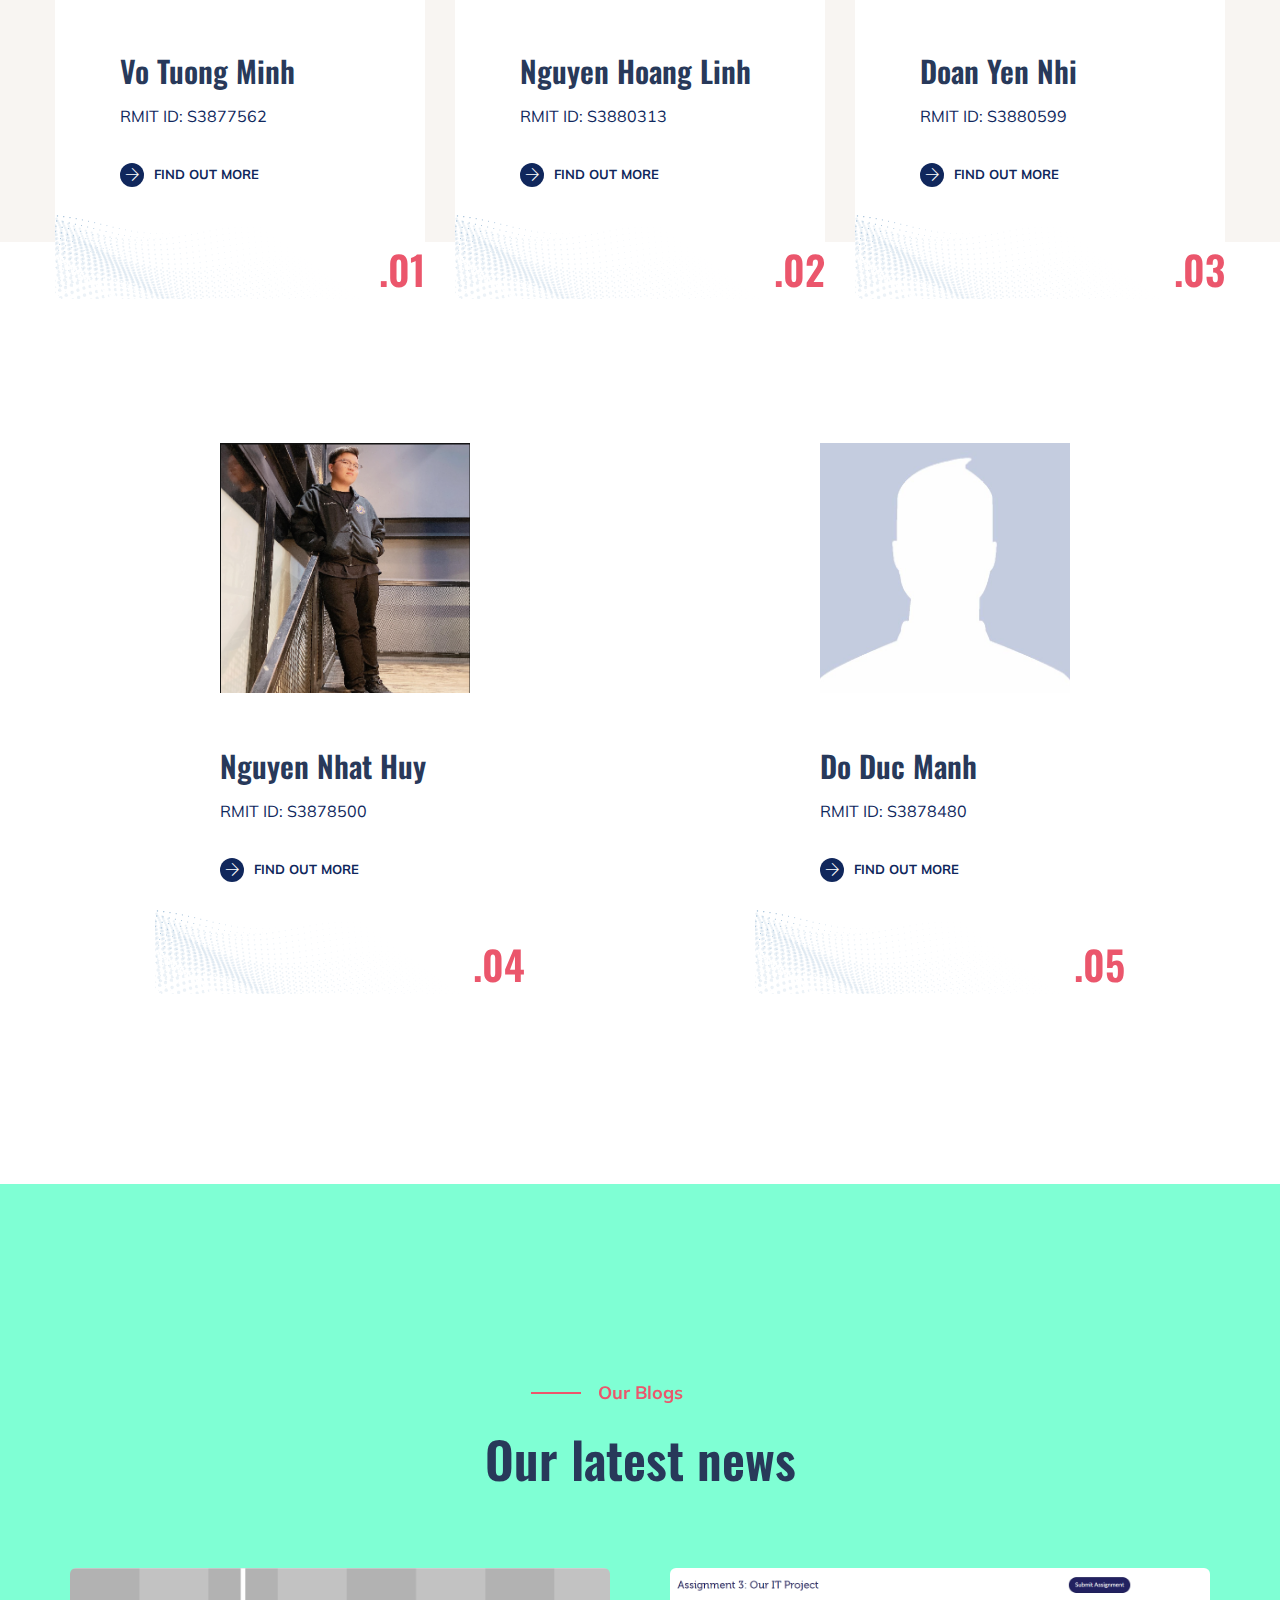
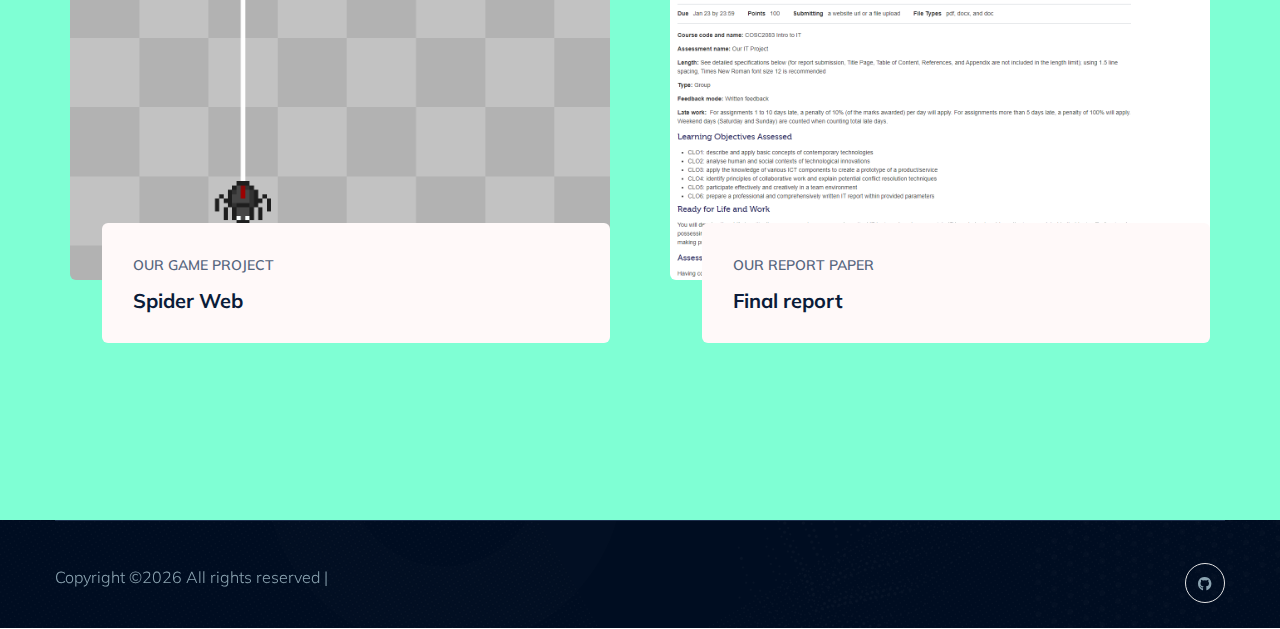
==== commit b11192cf: "center everything! (however the welcome text cant centered.)" ====
--- a/index.html
+++ b/index.html
@@ -7,7 +7,7 @@
         <meta name="description" content="">
         <meta name="viewport" content="width=device-width, initial-scale=1">
         <link rel="manifest" href="site.webmanifest">
-		<link rel="shortcut icon" type="image/x-icon" href="assets/img/kuri photos/Kuri_BW-light.ico">
+		<link rel="shortcut icon" type="image/x-icon" href="assets/img/kuri photos/BW-darkx150px.ico">
 
 		<!-- CSS here -->
             <link rel="stylesheet" href="assets/css/bootstrap.min.css">
@@ -21,7 +21,7 @@
             <link rel="stylesheet" href="assets/css/slick.css">
             <link rel="stylesheet" href="assets/css/nice-select.css">
             <link rel="stylesheet" href="assets/css/style.css">
-        
+            <link rel="stylesheet" href="assets/css/kuri_style.css">
         <style> @keyframes header {
             0%   {background-color:red; left:0px; top:0px;}
             25%  {background-color:yellow; left:200px; top:0px;}
@@ -95,14 +95,12 @@
                             <div class="col-lg-6 col-md-9 ">
                                 <div class="hero__caption">
                                   
-                                    <h1 style="color:#D6426D; text-align: center; text-shadow: 5px 5px 8px #105F9E;" data-animation="fadeInLeft" data-delay=".3s">KURI </h1> <!--  animation-name: header; animation-iteration-count: infinite ; -->
-                                    <h2 style="font-family: 'Patrick Hand', cursive; color:#105F9E; text-align: center; font-size: xxx-large;  text-shadow: 5px 5px 8px #D6426D;" data-animation="fadeInLeft" data-delay=".3s; ">Project Website</h1>
-                                    <p class="row align-items-center" data-animation="fadeInLeft" data-delay=".6s" style="text-align: center; margin-left: 150px;"><br><br>Welcome to our project website</p>
-                                    <!-- Slider btn -->
-                                   <div class="row align-items-center slider-btns">
-                                        <!-- Hero-btn -->
-                                        <a data-animation="fadeInLeft" data-delay="1s" href="#aboutus" class="btn radius-btn" style="margin-left: 200px;">get started</a>
-                                   </div>
+                                    <h1 class =" align-items-center" style="color:#D6426D; text-shadow: 5px 5px 8px #105F9E; text-align: center;" data-animation="fadeInLeft" data-delay=".3s">KURI </h1> <!--  animation-name: header; animation-iteration-count: infinite ; -->
+                                    <h2 class =" align-items-center" style="font-family: 'Patrick Hand', cursive; color:#105F9E; text-align: center; font-size: xxx-large;  text-shadow: 5px 5px 8px #D6426D;" data-animation="fadeInLeft" data-delay=".3s; ">Project Website</h1>
+                                    <div class="center"  data-animation="fadeInLeft" data-delay=".6s">
+                                        <p  style="text-align:center; font-weight: bold; font-size: large;">Welcome to our project website</p>
+                                    </div>
+                                   
                                 </div>
                             </div>
                             <div class="col-lg-6">
@@ -203,7 +201,7 @@
                         </div>
                     </div>
 
-                    <div style="margin-left: 200px;" class="col-lg-4 col-md-6 col-sm-6">
+                    <div style="margin-left: auto; margin-right: auto;" class="col-lg-4 col-md-6 col-sm-6">
                         <div class="services-wrapper mb-50">
                             <div class="single-services">
                                 <div class="services-icon">
@@ -222,7 +220,7 @@
                         </div>
                     </div>
 
-                    <div class="col-lg-4 col-md-6 col-sm-6">
+                    <div style="margin-left: auto; margin-right: auto;" class="col-lg-4 col-md-6 col-sm-6">
                         <div class="services-wrapper mb-50">
                             <div class="single-services">
                                 <div class="services-icon">
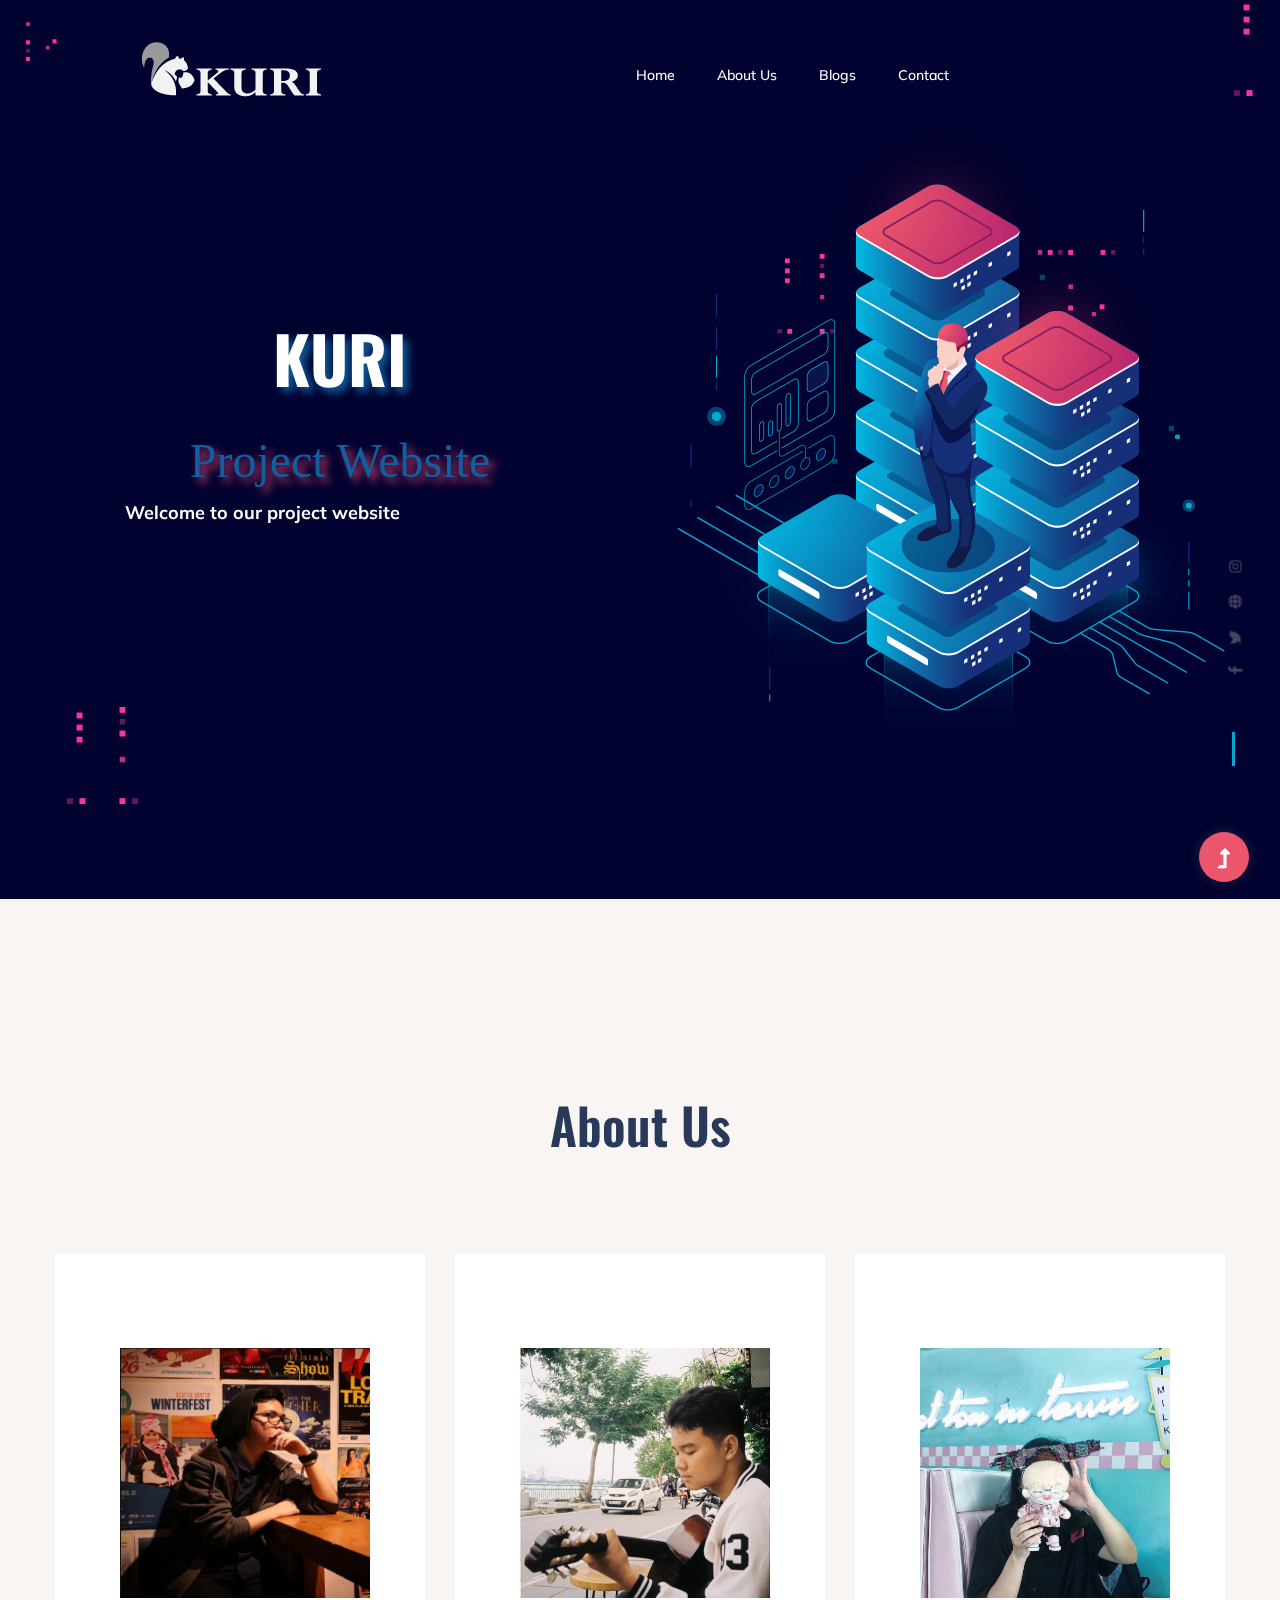
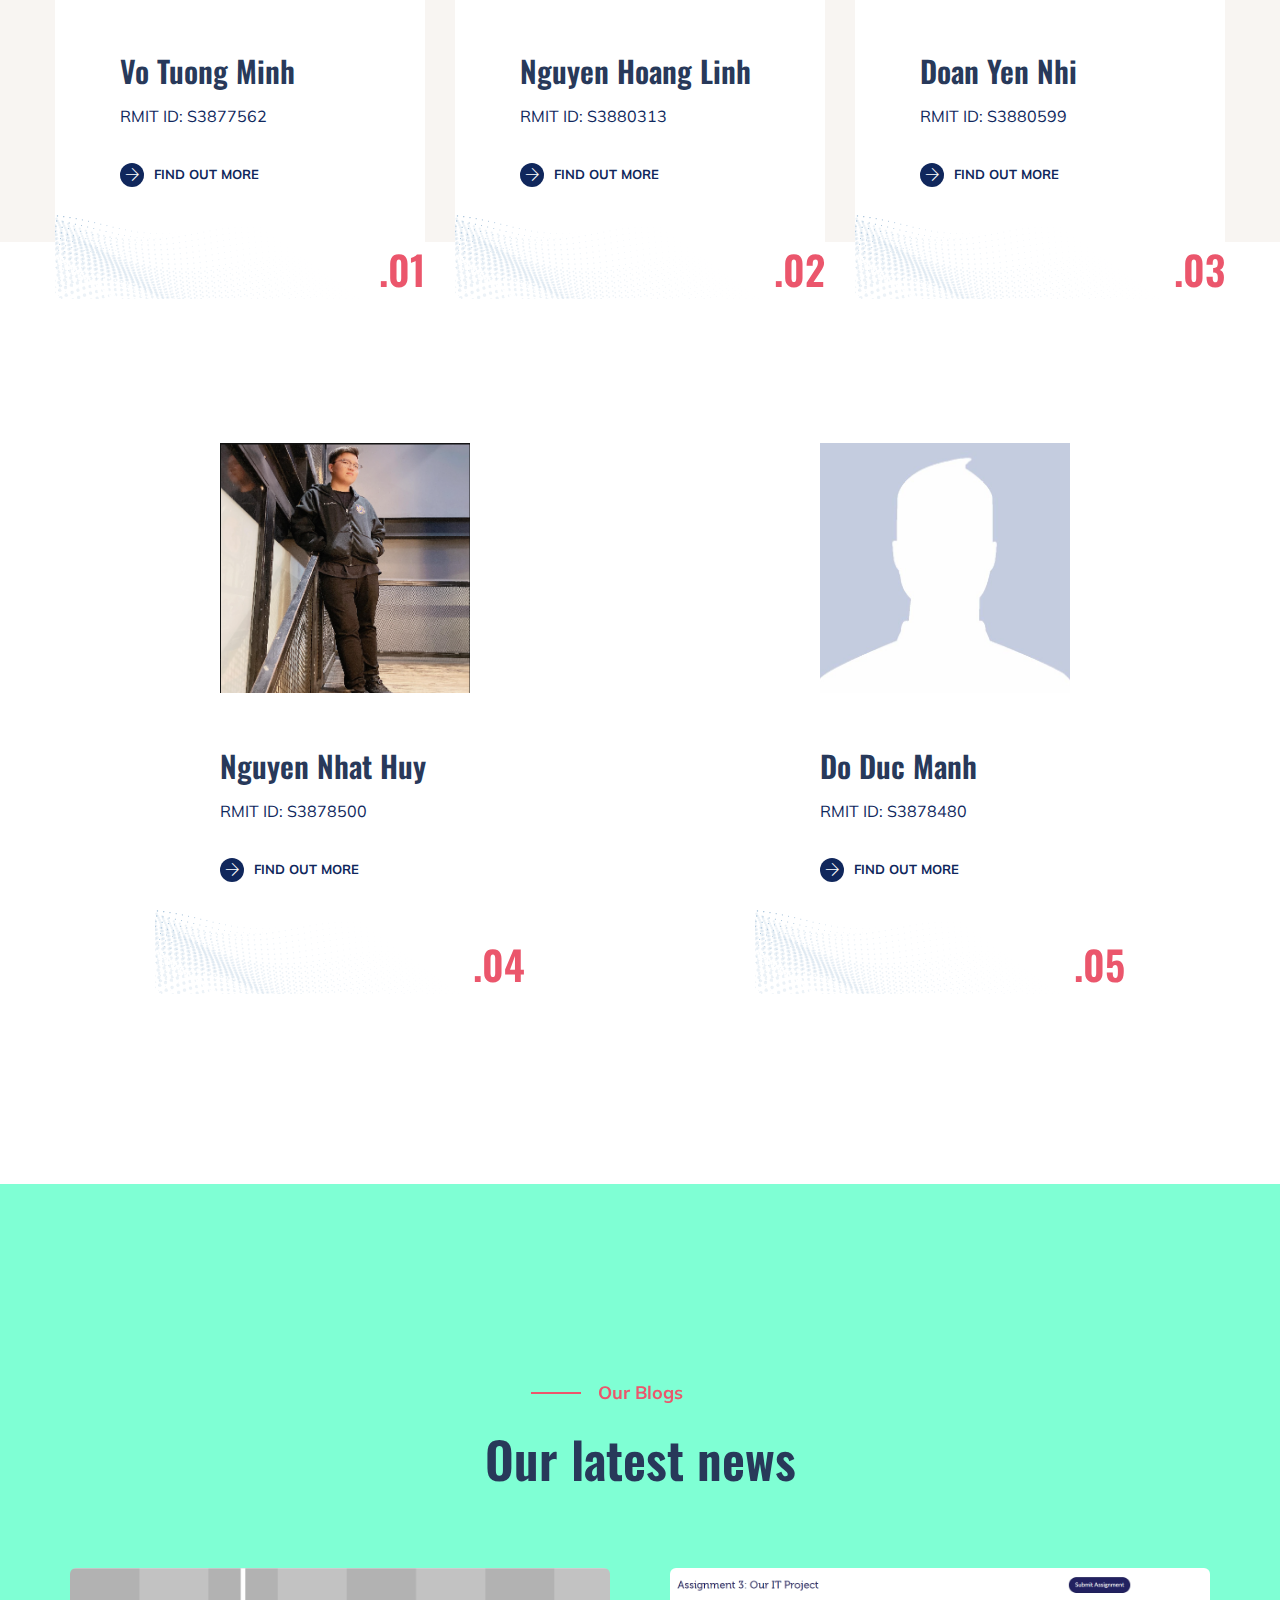
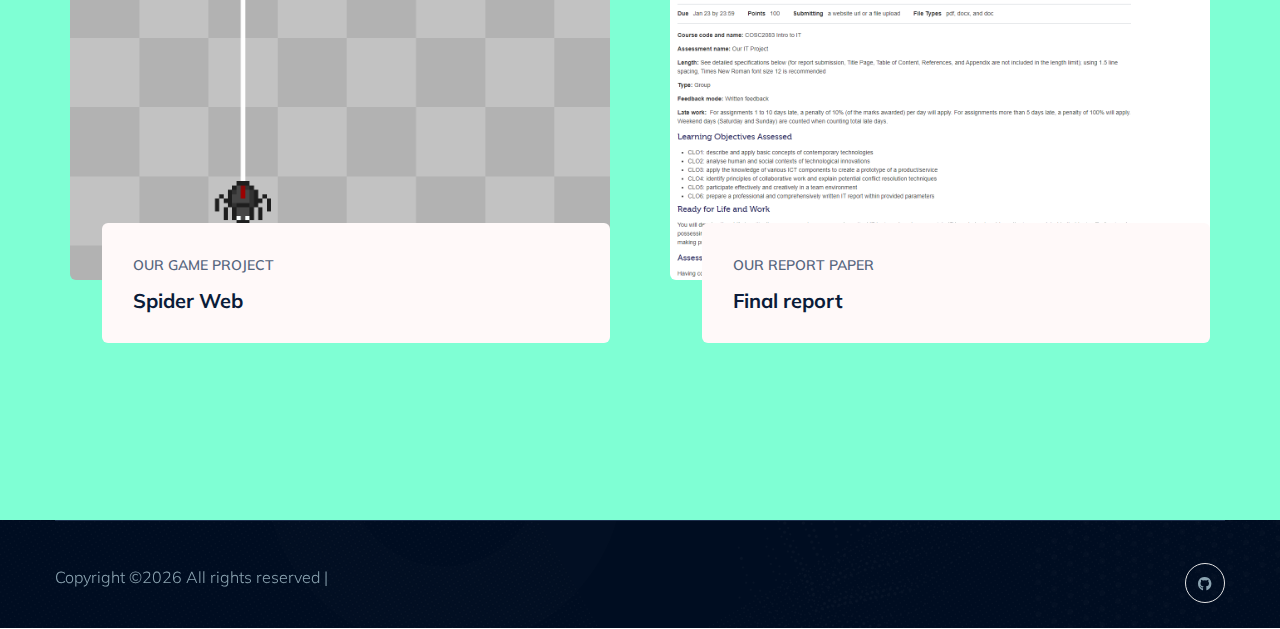
==== commit ed32da95: "add file kuri_style.css" ====
--- a/index.html
+++ b/index.html
@@ -38,7 +38,7 @@
             <div class="preloader-inner position-relative">
                 <div class="preloader-circle"></div>
                 <div class="preloader-img pere-text">
-                    <img style="width: 35px; height: 35px;" src="assets/img/kuri photos/Kuri_BW-light.ico" alt="">
+                    <img class="preloadicon" src="assets/img/kuri photos/BW-darkx150px.ico" alt="">
                 </div>
             </div>
         </div>
@@ -54,7 +54,7 @@
                             <!-- Logo -->
                             <div class="col-xl-2 col-lg-1 col-md-1">
                                 <div class="logo">
-                                  <a href="index.html"><img style="width: 273px; height: 150px;" src="assets/img/kuri photos/Inline Logo BW-lightx150px.png" alt=""></a>
+                                  <a href="index.html"><img class= "kuri_logonavbar" src="assets/img/kuri photos/Inline Logo BW-lightx150px.png" alt=""></a>
                                 </div>
                             </div>
                             <div class="col-xl-8 col-lg-8 col-md-8">
@@ -95,10 +95,10 @@
                             <div class="col-lg-6 col-md-9 ">
                                 <div class="hero__caption">
                                   
-                                    <h1 class =" align-items-center" style="color:#D6426D; text-shadow: 5px 5px 8px #105F9E; text-align: center;" data-animation="fadeInLeft" data-delay=".3s">KURI </h1> <!--  animation-name: header; animation-iteration-count: infinite ; -->
-                                    <h2 class =" align-items-center" style="font-family: 'Patrick Hand', cursive; color:#105F9E; text-align: center; font-size: xxx-large;  text-shadow: 5px 5px 8px #D6426D;" data-animation="fadeInLeft" data-delay=".3s; ">Project Website</h1>
+                                    <h1 class ="align-items-center kurititle"  data-animation="fadeInLeft" data-delay=".3s">KURI </h1> <!--  animation-name: header; animation-iteration-count: infinite ; -->
+                                    <h2 class =" align-items-center kurititle2"  data-animation="fadeInLeft" data-delay=".3s; ">Project Website</h1>
                                     <div class="center"  data-animation="fadeInLeft" data-delay=".6s">
-                                        <p  style="text-align:center; font-weight: bold; font-size: large;">Welcome to our project website</p>
+                                        <p class="welcometext">Welcome to our project website</p>
                                     </div>
                                    
                                 </div>
@@ -148,7 +148,7 @@
                         <div class="services-wrapper mb-50">
                             <div class="single-services">
                                 <div class="services-icon">
-                                    <img style="width: 250px; height: 250px ;" src="assets/img/about us pic/img-3.png">
+                                    <img style="width: 250px; height: 250px;" src="assets/img/about us pic/img-3.png">
                                 </div>
                                 <div class="services-cap">
                                     <h3><a href="about.html">Vo Tuong Minh</a></h3>
--- a/assets/css/kuri_style.css
+++ b/assets/css/kuri_style.css
@@ -0,0 +1,94 @@
+.preloadicon{
+    width: 35px; 
+    height: 35px;
+}
+
+
+.kuri_logonavbar{
+    width: 273px; 
+    height: 150px;
+}
+
+.kurititle{
+    color:#D6426D;
+    text-shadow: 5px 5px 8px #105F9E;
+    text-align: center;
+}
+
+.kurititle2{
+    font-family: 'Patrick Hand', cursive; color:#105F9E;
+    text-align: center; 
+    font-size: xxx-large;
+    text-shadow: 5px 5px 8px #D6426D;
+}
+
+.welcometext{
+    text-align:center; 
+    font-weight: bold; 
+    font-size: large;
+}
+
+
+.avapic{
+    border-radius: 50%; 
+    width: 200px; 
+    height: 200px;
+}
+
+
+h1.aboutusheader{
+    color:#105F9E;  
+    text-shadow: 5px 5px 8px #D6426D; 
+    text-align: center;
+}
+
+span.aboutusname{
+    color:rosybrown ; 
+    font-size: xx-large; 
+    text-align: center; 
+    font-weight: bolder;
+}
+
+
+.mySlides {display:none;}
+
+.dot {
+    margin-top: 100px;
+    cursor: pointer;
+    height: 15px;
+    width: 15px;
+    margin: 0 2px;
+    background-color: #bbb;
+    border-radius: 50%;
+    display: inline-block;
+    transition: background-color 0.6s ease;
+    }
+
+.active, .dot:hover {
+background-color: #717171;
+}
+            
+.block {
+    margin-top: 30px;
+    display: block;
+    height: 100px;
+    width: 100%;
+    border: none;
+    background-color: indianred;
+    color: white;
+    padding: 14px 28px;
+    font-size: 16px;
+    cursor: pointer;
+    text-align: center;
+    }
+
+.block:hover {
+    background-color:lavender;
+    color: black;
+}
+
+h1.gametitle{
+    color: darkcyan; 
+    text-align: center; 
+    font-family:'Gill Sans', 'Gill Sans MT', Calibri, 'Trebuchet MS', sans-serif;
+}
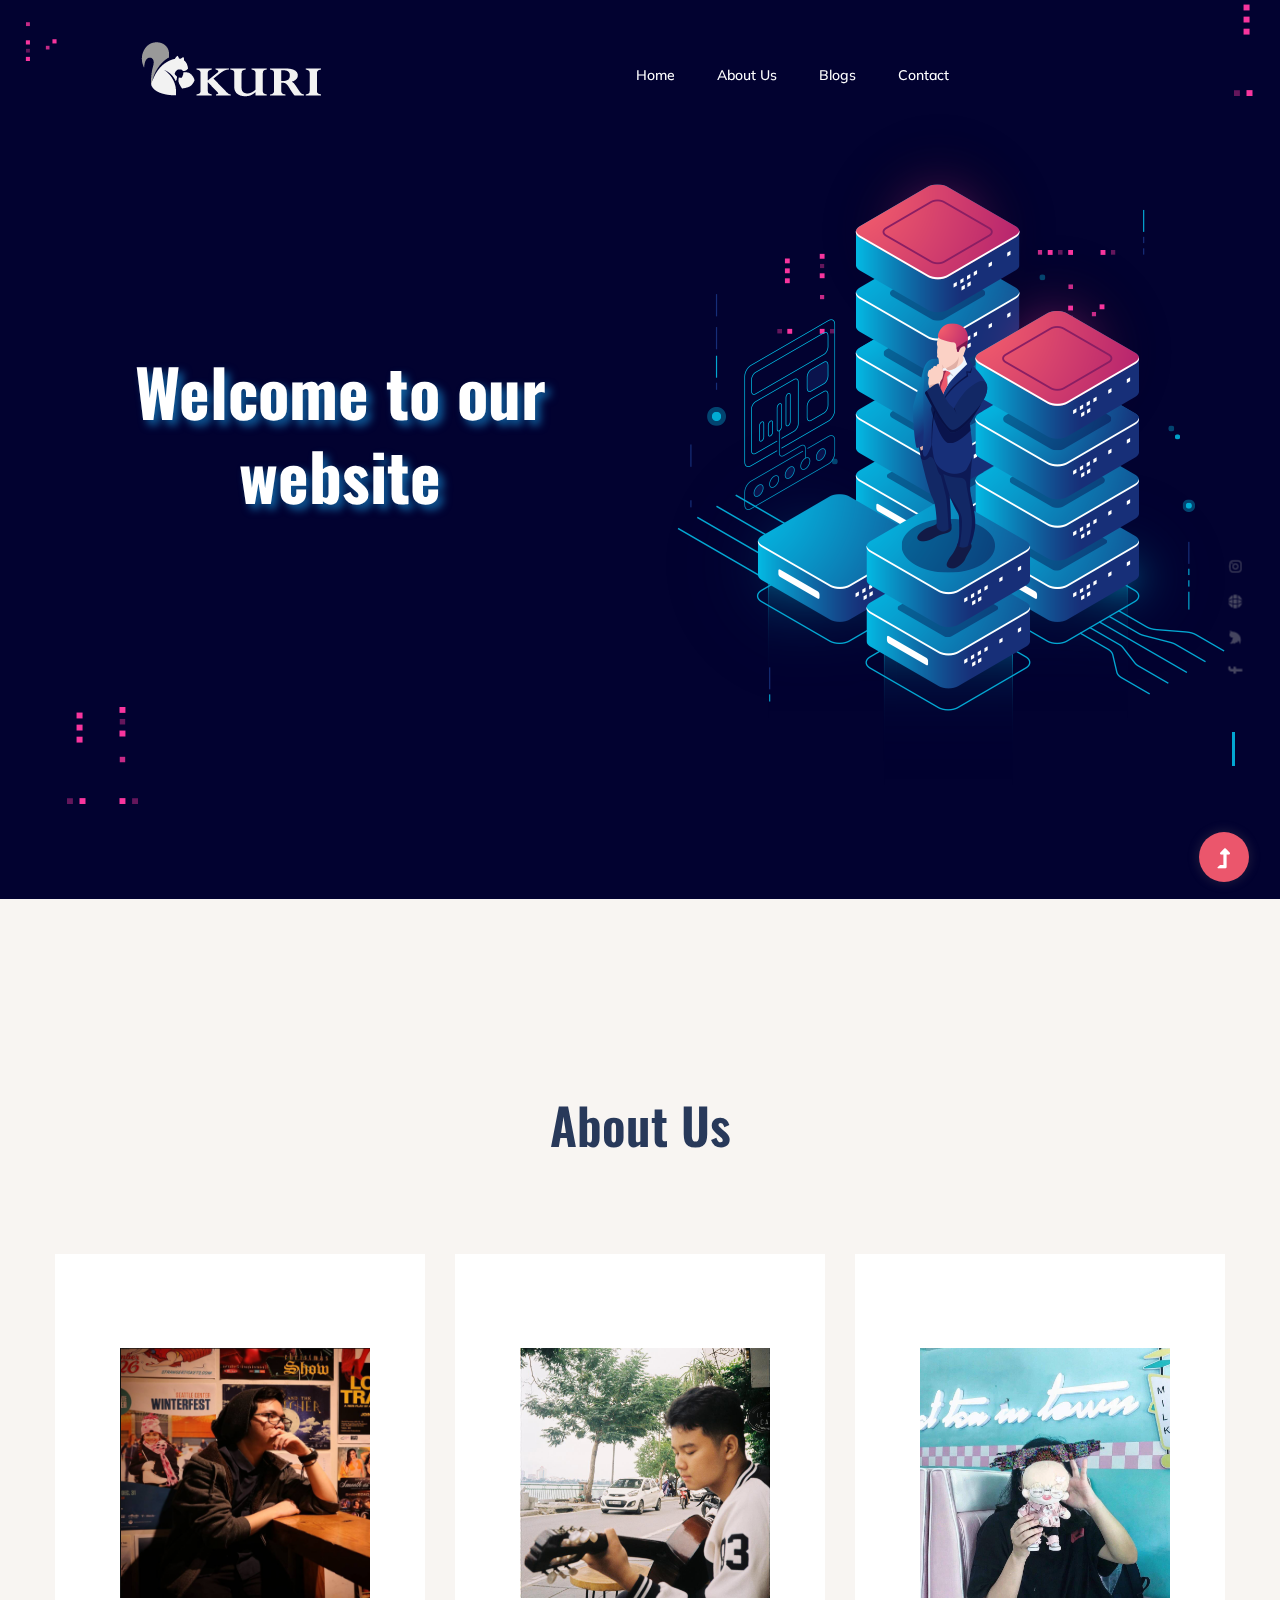
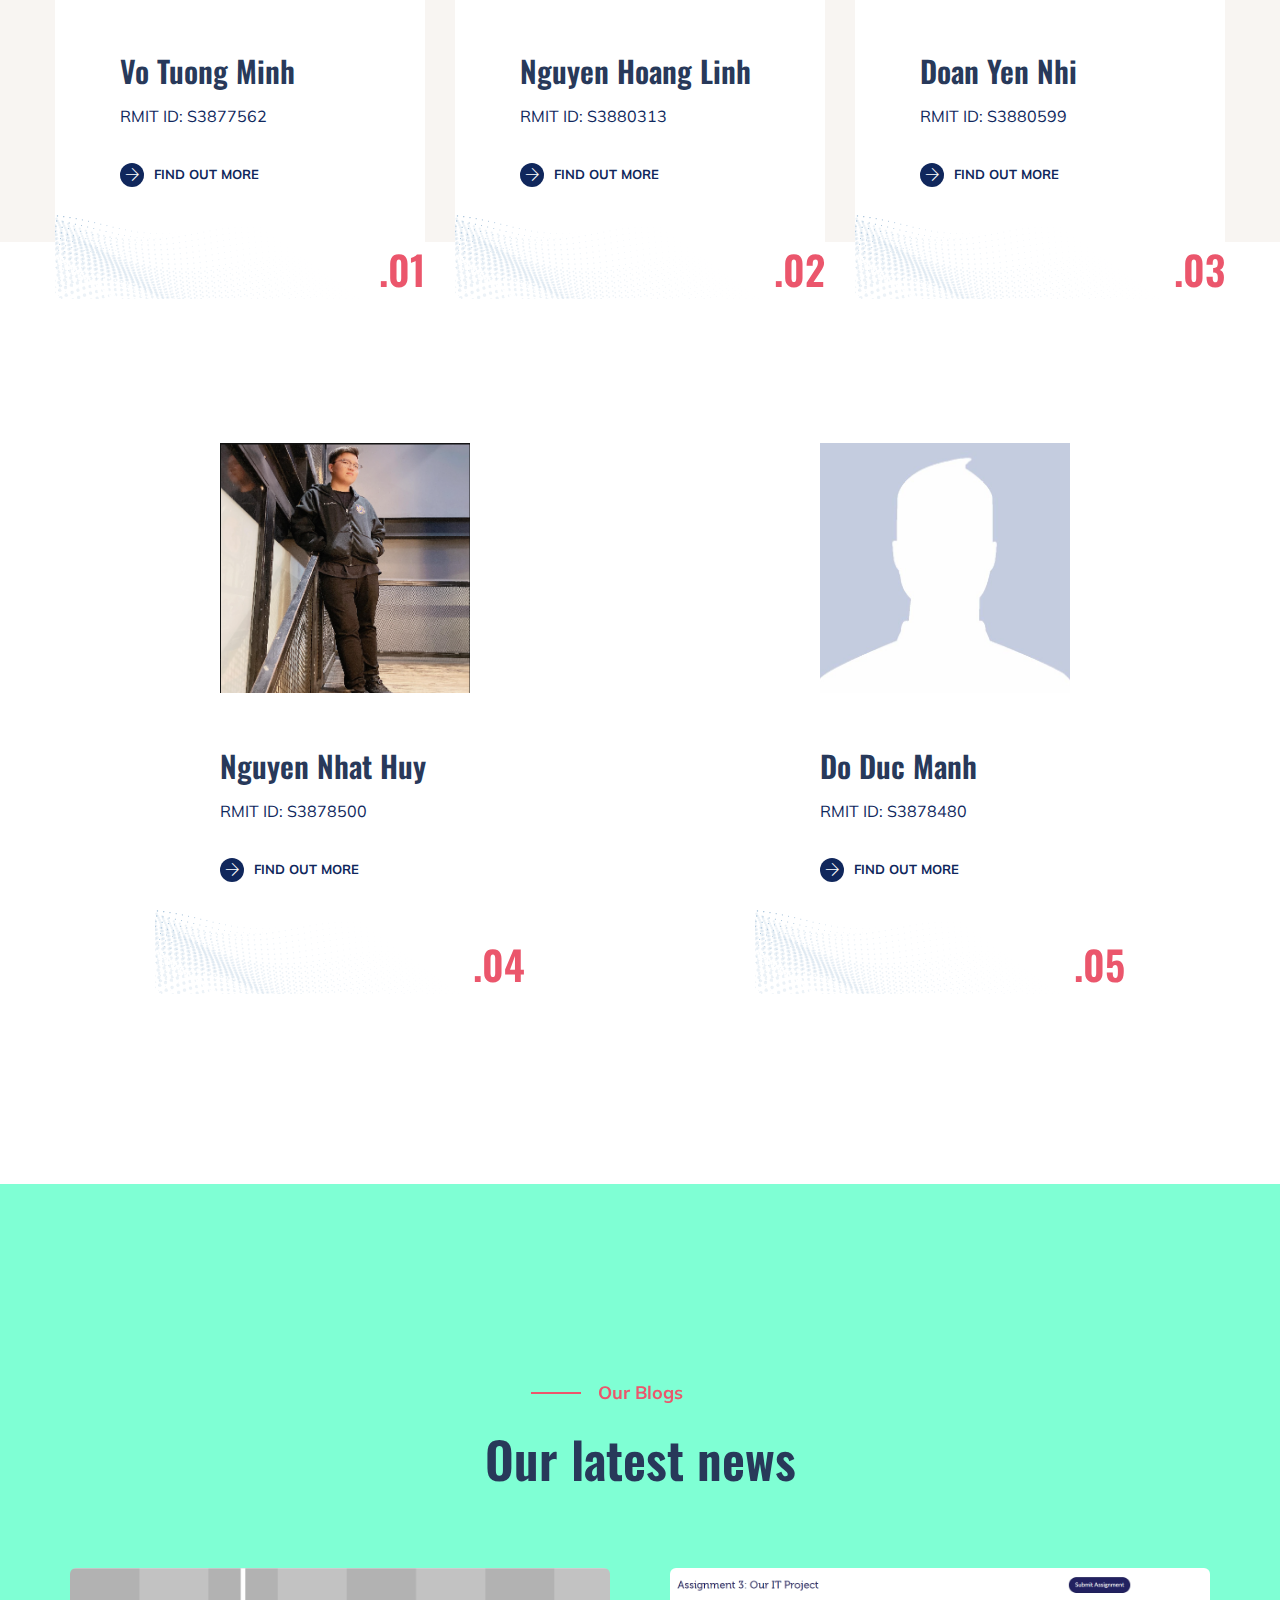
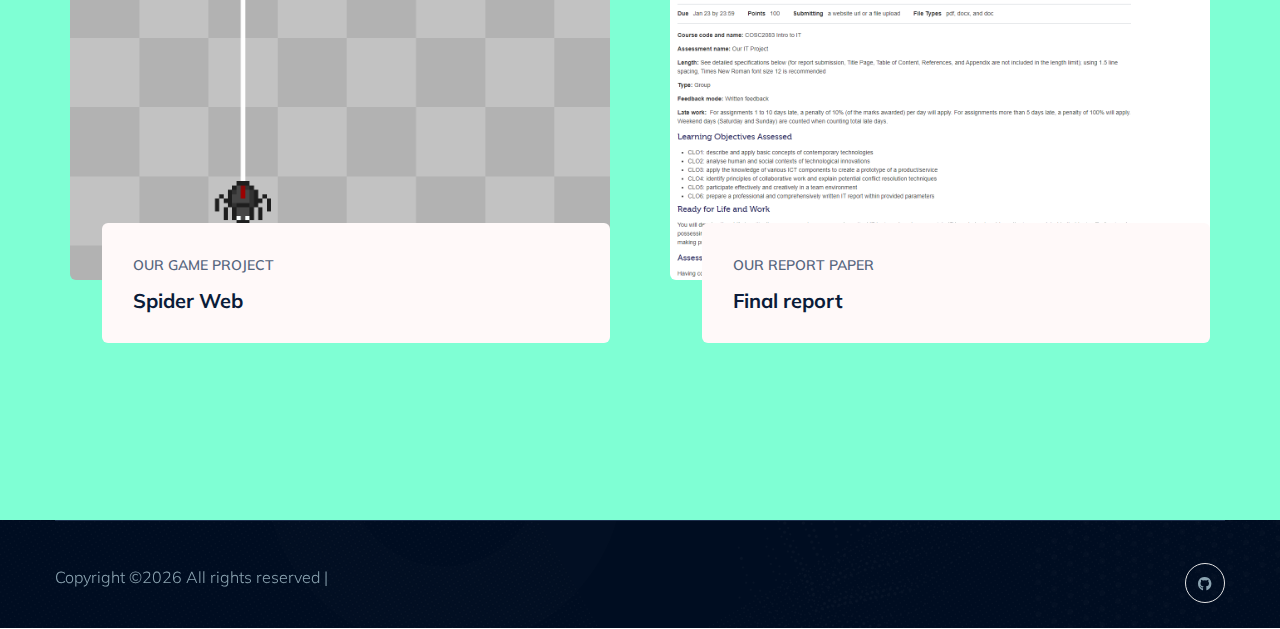
==== commit da9f31c9: "delete title centered welcome text edit css" ====
--- a/index.html
+++ b/index.html
@@ -1,353 +1,348 @@
-<!doctype html>
-<html class="no-js" lang="zxx">
-    <head>
-        <meta charset="utf-8">
-        <meta http-equiv="x-ua-compatible" content="ie=edge">
-        <title>栗 KURI 栗 team's website</title>
-        <meta name="description" content="">
-        <meta name="viewport" content="width=device-width, initial-scale=1">
-        <link rel="manifest" href="site.webmanifest">
-		<link rel="shortcut icon" type="image/x-icon" href="assets/img/kuri photos/BW-darkx150px.ico">
-
-		<!-- CSS here -->
-            <link rel="stylesheet" href="assets/css/bootstrap.min.css">
-            <link rel="stylesheet" href="assets/css/owl.carousel.min.css">
-            <link rel="stylesheet" href="assets/css/slicknav.css">
-            <link rel="stylesheet" href="assets/css/flaticon.css">
-            <link rel="stylesheet" href="assets/css/animate.min.css">
-            <link rel="stylesheet" href="assets/css/magnific-popup.css">
-            <link rel="stylesheet" href="assets/css/fontawesome-all.min.css">
-            <link rel="stylesheet" href="assets/css/themify-icons.css">
-            <link rel="stylesheet" href="assets/css/slick.css">
-            <link rel="stylesheet" href="assets/css/nice-select.css">
-            <link rel="stylesheet" href="assets/css/style.css">
-            <link rel="stylesheet" href="assets/css/kuri_style.css">
-        <style> @keyframes header {
-            0%   {background-color:red; left:0px; top:0px;}
-            25%  {background-color:yellow; left:200px; top:0px;}
-            50%  {background-color:blue; left:200px; top:200px;}
-            75%  {background-color:green; left:0px; top:200px;}
-            100% {background-color:red; left:0px; top:0px;}
-          }</style>
-   </head>
-
-   <body>
-    <!-- Preloader Start -->
-    <div id="preloader-active">
-        <div class="preloader d-flex align-items-center justify-content-center">
-            <div class="preloader-inner position-relative">
-                <div class="preloader-circle"></div>
-                <div class="preloader-img pere-text">
-                    <img class="preloadicon" src="assets/img/kuri photos/BW-darkx150px.ico" alt="">
-                </div>
-            </div>
-        </div>
-    </div>
-    <!-- Preloader Start -->
-    <header>
-        <!-- Header Start -->
-       <div class="header-area header-transparent">
-            <div class="main-header">
-               <div class="header-bottom  header-sticky">
-                    <div class="container-fluid">
-                        <div class="row align-items-center">
-                            <!-- Logo -->
-                            <div class="col-xl-2 col-lg-1 col-md-1">
-                                <div class="logo">
-                                  <a href="index.html"><img class= "kuri_logonavbar" src="assets/img/kuri photos/Inline Logo BW-lightx150px.png" alt=""></a>
-                                </div>
-                            </div>
-                            <div class="col-xl-8 col-lg-8 col-md-8">
-                                <!-- Main-menu -->
-                                <div class="main-menu f-right d-none d-lg-block">
-                                    <nav> 
-                                        <ul id="navigation">                                                                                                                                     
-                                            <li><a href="index.html">Home</a></li>
-                                            <li><a href="about.html">About us</a></li>
-                                            <li><a href="blog.html">Blogs</a>
-                                                <!-- <ul class="submenu">
-                                                </ul> -->
-                                            </li>
-                                            <li><a href="contact.html">Contact</a></li>
-                                        </ul>
-                                    </nav>
-                                </div>
-                            </div>             
-                            <!-- Mobile Menu -->
-                            <div class="col-12">
-                                <div class="mobile_menu d-block d-lg-none"></div>
-                            </div>
-                        </div>
-                    </div>
-               </div>
-            </div>
-       </div>
-        <!-- Header End -->
-    </header>
-    <main>
-
-        <!-- Slider Area Start-->
-        <div class="slider-area slider-bg ">
-            <div class="slider-active dot-style">
-                <div class="single-slider d-flex align-items-center slider-height ">
-                    <div class="container">
-                        <div class="row align-items-center">
-                            <div class="col-lg-6 col-md-9 ">
-                                <div class="hero__caption">
-                                  
-                                    <h1 class ="align-items-center kurititle"  data-animation="fadeInLeft" data-delay=".3s">KURI </h1> <!--  animation-name: header; animation-iteration-count: infinite ; -->
-                                    <h2 class =" align-items-center kurititle2"  data-animation="fadeInLeft" data-delay=".3s; ">Project Website</h1>
-                                    <div class="center"  data-animation="fadeInLeft" data-delay=".6s">
-                                        <p class="welcometext">Welcome to our project website</p>
-                                    </div>
-                                   
-                                </div>
-                            </div>
-                            <div class="col-lg-6">
-                                <div class="hero__img d-none d-lg-block f-right">
-                                    <img src="assets/img/hero/hero_right.png" alt="" data-animation="fadeInRight" data-delay="1s">
-                                </div>
-                            </div>
-                        </div>
-                    </div>
-                </div>    
-                
-               
-            </div>
-            <!-- Slider Shape -->
-            <div class="slider-shape d-none d-lg-block">
-                <img class="slider-shape1" src="assets/img/hero/top-left-shape.png" alt="">
-                <img class="slider-shape2" src="assets/img/hero/right-top-shape.png" alt="">
-                <img class="slider-shape3" src="assets/img/hero/left-botom-shape.png" alt="">
-            </div>
-            <!-- slider Social -->
-            <div class="slider-social d-none d-md-block">
-                <a href="#"><i class="fab fa-facebook-f"></i></a>
-                <a href="#"><i class="fab fa-twitter"></i></a>
-                <a href="#"><i class="fas fa-globe"></i></a>
-                <a href="#"><i class="fab fa-instagram"></i></a>
-            </div>
-
-        </div>
-        <!-- Slider Area End -->
-        <!--Services Area Start -->
-        <div id="aboutus" class="services-area section-padding30 fix">
-            <div class="container">
-                <!-- Section Tittle -->
-                <div class="row">
-                    <div class="col-lg-12">
-                        <div class="section-tittle text-center mb-100">
-
-                            <h2>About Us</h2>
-                        </div>
-                    </div>
-        <!-- about us profile 1-->
-                </div>
-                <div class="row">
-                    <div class="col-lg-4 col-md-6 col-sm-6">
-                        <div class="services-wrapper mb-50">
-                            <div class="single-services">
-                                <div class="services-icon">
-                                    <img style="width: 250px; height: 250px;" src="assets/img/about us pic/img-3.png">
-                                </div>
-                                <div class="services-cap">
-                                    <h3><a href="about.html">Vo Tuong Minh</a></h3>
-                                    <p>RMIT ID: S3877562</p>
-                                    <a href="about.html" class="get-btn"><i class="ti-arrow-right"></i> Find out more</a>
-                                </div>
-                            </div>
-                            <div class="services-shape">
-                                <span>.01</span>
-                                <img src="assets/img/gallery/shape-services.png" alt="">
-                            </div>
-                        </div>
-                    </div>
-
-
-                    <div class="col-lg-4 col-md-6 col-sm-6">
-                        <div class="services-wrapper mb-50">
-                            <div class="single-services">
-                                <div class="services-icon">
-                                    <img style="width: 250px; height: 250px;" src="assets/img/about us pic/img-4.jpg">
-                                </div>
-                                <div class="services-cap">
-                                    <h3><a href="services.html">Nguyen Hoang Linh</a></h3>
-                                    <p>RMIT ID: S3880313</p>
-                                    <a href="about.html" class="get-btn"><i class="ti-arrow-right"></i> Find out more</a>
-                                </div>
-                            </div>
-                            <div class="services-shape">
-                                <span>.02</span>
-                                <img src="assets/img/gallery/shape-services.png" alt="">
-                            </div>
-                        </div>
-                    </div>
-                    <div class="col-lg-4 col-md-6 col-sm-6">
-                        <div class="services-wrapper mb-50">
-                            <div class="single-services">
-                                <div class="services-icon">
-                                    <img style="width: 250px; height: 250px;" src="assets/img/about us pic/img1.jpg">
-                                </div>
-                                <div class="services-cap">
-                                    <h3><a href="services.html">Doan Yen Nhi</a></h3>
-                                    <p>RMIT ID: S3880599</p>
-                                    <a href="about.html" class="get-btn"><i class="ti-arrow-right"></i> Find out more</a>
-                                </div>
-                            </div>
-                            <div class="services-shape">
-                                <span>.03</span>
-                                <img src="assets/img/gallery/shape-services.png" alt="">
-                            </div>
-                        </div>
-                    </div>
-
-                    <div style="margin-left: auto; margin-right: auto;" class="col-lg-4 col-md-6 col-sm-6">
-                        <div class="services-wrapper mb-50">
-                            <div class="single-services">
-                                <div class="services-icon">
-                                    <img style="width: 250px; height: 250px;" src="assets/img/about us pic/img-2.png">
-                                </div>
-                                <div class="services-cap">
-                                    <h3><a href="services.html">Nguyen Nhat Huy</a></h3>
-                                    <p>RMIT ID: S3878500</p>
-                                    <a href="about.html" class="get-btn"><i class="ti-arrow-right"></i> Find out more</a>
-                                </div>
-                            </div>
-                            <div class="services-shape">
-                                <span>.04</span>
-                                <img src="assets/img/gallery/shape-services.png" alt="">
-                            </div>
-                        </div>
-                    </div>
-
-                    <div style="margin-left: auto; margin-right: auto;" class="col-lg-4 col-md-6 col-sm-6">
-                        <div class="services-wrapper mb-50">
-                            <div class="single-services">
-                                <div class="services-icon">
-                                    <img style="width: 250px; height: 250px;" src="assets/img/about us pic/img-5.jpg">
-                                </div>
-                                <div class="services-cap">
-                                    <h3><a href="services.html">Do Duc Manh</a></h3>
-                                    <p>RMIT ID: S3878480</p>
-                                    <a href="about.html" class="get-btn"><i class="ti-arrow-right"></i> Find out more</a>
-                                </div>
-                            </div>
-                            <div class="services-shape">
-                                <span>.05</span>
-                                <img src="assets/img/gallery/shape-services.png" alt="">
-                            </div>
-                        </div>
-                    </div>
-                </div>
-            </div>
-        </div>
-      
-        <!-- Support Area End -->
-        <!-- Blog Area Start -->
-        <section style="background-color: aquamarine;" class="blogs-area section-padding30">
-            <div  class="container">
-                <div class="row">
-                    <div class="col-lg-12">
-                        <!-- Section Tittle -->
-                        <div class="section-tittle text-center mb-80">
-                            <span>Our Blogs</span>
-                            <h2>Our latest news</h2>
-                        </div>
-                    </div>
-                </div>
-                <div class="row">
-                    <div class="col-lg-6 col-md-6">
-                        <div class="single-blogs mb-100">
-                            <div class="blog-img">
-                                <img src="assets/img/kuri photos/spiderweb.png" alt="">
-                            </div>
-                            <div class="blog-cap">
-                                <span class="color1">Our game project</span>
-                                <h4><a href="blog_details.html">Spider Web</a></h4>
-                            </div>
-                        </div>
-                    </div>
-                    <div class="col-lg-6 col-md-6">
-                        <div class="single-blogs mb-100">
-                            <div class="blog-img">
-                                <img src="assets/img/kuri photos/finalreport.png" alt="">
-                            </div>
-                            <div class="blog-cap">
-                                <span class="color1">Our report paper</span>
-                                <h4><a href="blog.html">Final report</a></h4>
-                            </div>
-                        </div>
-                    </div>
-                    
-                </div>
-            </div>
-        </section>
-        <!-- Blog Area End -->
-
-    </main>
-    <footer>
-        <!-- Footer Start-->
-        <div class="footer-area">
-            <div class="container">
-                <div class="footer-bottom">
-                    <div class="row d-flex justify-content-between align-items-center">
-                        <div class="col-xl-9 col-lg-9 ">
-                            <div class="footer-copy-right">
-                                <p><!-- Link back to Colorlib can't be removed. Template is licensed under CC BY 3.0. -->
-  Copyright &copy;<script>document.write(new Date().getFullYear());</script> All rights reserved | </p>
-                            </div>
-                        </div>
-                        <div class="col-xl-3 col-lg-3">
-                            <!-- Footer Social -->
-                            <div class="footer-social f-right">
-                                <a href="https://github.com/kuri-team"><i class="fab fa-github"></i></a>
-                                
-                            </div>
-                        </div>
-                    </div>
-               </div>
-            </div>
-        </div>
-        <!-- Footer End-->
-    </footer>
-    <!-- Scroll Up -->
-    <div id="back-top" >
-        <a title="Go to Top" href="#"> <i class="fas fa-level-up-alt"></i></a>
-    </div>
-
-
-    <!-- JS here -->
-		<!-- All JS Custom Plugins Link Here here -->
-        <script src="./assets/js/vendor/modernizr-3.5.0.min.js"></script>
-		<!-- Jquery, Popper, Bootstrap -->
-		<script src="./assets/js/vendor/jquery-1.12.4.min.js"></script>
-        <script src="./assets/js/popper.min.js"></script>
-        <script src="./assets/js/bootstrap.min.js"></script>
-	    <!-- Jquery Mobile Menu -->
-        <script src="./assets/js/jquery.slicknav.min.js"></script>
-
-		<!-- Jquery Slick , Owl-Carousel Plugins -->
-        <script src="./assets/js/owl.carousel.min.js"></script>
-        <script src="./assets/js/slick.min.js"></script>
-		<!-- One Page, Animated-HeadLin -->
-        <script src="./assets/js/wow.min.js"></script>
-		<script src="./assets/js/animated.headline.js"></script>
-        <script src="./assets/js/jquery.magnific-popup.js"></script>
-
-		<!-- Nice-select, sticky -->
-        <script src="./assets/js/jquery.nice-select.min.js"></script>
-		<script src="./assets/js/jquery.sticky.js"></script>
-        
-        <!-- contact js -->
-        <script src="./assets/js/contact.js"></script>
-        <script src="./assets/js/jquery.form.js"></script>
-        <script src="./assets/js/jquery.validate.min.js"></script>
-        <script src="./assets/js/mail-script.js"></script>
-        <script src="./assets/js/jquery.ajaxchimp.min.js"></script>
-        
-		<!-- Jquery Plugins, main Jquery -->	
-        <script src="./assets/js/plugins.js"></script>
-        <script src="./assets/js/main.js"></script>
-        
-    </body>
+<!doctype html>
+<html class="no-js" lang="zxx">
+    <head>
+        <meta charset="utf-8">
+        <meta http-equiv="x-ua-compatible" content="ie=edge">
+        <title>栗 KURI 栗 team's website</title>
+        <meta name="description" content="">
+        <meta name="viewport" content="width=device-width, initial-scale=1">
+        <link rel="manifest" href="site.webmanifest">
+		<link rel="shortcut icon" type="image/x-icon" href="assets/img/kuri photos/BW-darkx150px.ico">
+
+		<!-- CSS here -->
+            <link rel="stylesheet" href="assets/css/bootstrap.min.css">
+            <link rel="stylesheet" href="assets/css/owl.carousel.min.css">
+            <link rel="stylesheet" href="assets/css/slicknav.css">
+            <link rel="stylesheet" href="assets/css/flaticon.css">
+            <link rel="stylesheet" href="assets/css/animate.min.css">
+            <link rel="stylesheet" href="assets/css/magnific-popup.css">
+            <link rel="stylesheet" href="assets/css/fontawesome-all.min.css">
+            <link rel="stylesheet" href="assets/css/themify-icons.css">
+            <link rel="stylesheet" href="assets/css/slick.css">
+            <link rel="stylesheet" href="assets/css/nice-select.css">
+            <link rel="stylesheet" href="assets/css/style.css">
+            <link rel="stylesheet" href="assets/css/kuri_style.css">
+        <style> @keyframes header {
+            0%   {background-color:red; left:0px; top:0px;}
+            25%  {background-color:yellow; left:200px; top:0px;}
+            50%  {background-color:blue; left:200px; top:200px;}
+            75%  {background-color:green; left:0px; top:200px;}
+            100% {background-color:red; left:0px; top:0px;}
+          }</style>
+   </head>
+
+   <body>
+    <!-- Preloader Start -->
+    <div id="preloader-active">
+        <div class="preloader d-flex align-items-center justify-content-center">
+            <div class="preloader-inner position-relative">
+                <div class="preloader-circle"></div>
+                <div class="preloader-img pere-text">
+                    <img class="preloadicon" src="assets/img/kuri photos/BW-darkx150px.ico" alt="">
+                </div>
+            </div>
+        </div>
+    </div>
+    <!-- Preloader Start -->
+    <header>
+        <!-- Header Start -->
+       <div class="header-area header-transparent">
+            <div class="main-header">
+               <div class="header-bottom  header-sticky">
+                    <div class="container-fluid">
+                        <div class="row align-items-center">
+                            <!-- Logo -->
+                            <div class="col-xl-2 col-lg-1 col-md-1">
+                                <div class="logo">
+                                  <a href="index.html"><img class= "kuri_logonavbar" src="assets/img/kuri photos/Inline Logo BW-lightx150px.png" alt=""></a>
+                                </div>
+                            </div>
+                            <div class="col-xl-8 col-lg-8 col-md-8">
+                                <!-- Main-menu -->
+                                <div class="main-menu f-right d-none d-lg-block">
+                                    <nav> 
+                                        <ul id="navigation">                                                                                                                                     
+                                            <li><a href="index.html">Home</a></li>
+                                            <li><a href="about.html">About us</a></li>
+                                            <li><a href="blog.html">Blogs</a>
+                                                <!-- <ul class="submenu">
+                                                </ul> -->
+                                            </li>
+                                            <li><a href="contact.html">Contact</a></li>
+                                        </ul>
+                                    </nav>
+                                </div>
+                            </div>             
+                            <!-- Mobile Menu -->
+                            <div class="col-12">
+                                <div class="mobile_menu d-block d-lg-none"></div>
+                            </div>
+                        </div>
+                    </div>
+               </div>
+            </div>
+       </div>
+        <!-- Header End -->
+    </header>
+    <main>
+
+        <!-- Slider Area Start-->
+        <div class="slider-area slider-bg ">
+            <div class="slider-active dot-style">
+                <div class="single-slider d-flex align-items-center slider-height ">
+                    <div class="container">
+                        <div class="row align-items-center">
+                            <div class="col-lg-6 col-md-9 ">
+                                <div class="hero__caption">
+                                  
+                                    <h1 class ="align-items-center kurititle"  data-animation="fadeInLeft" data-delay=".3s">Welcome to our website</h1> <!--  animation-name: header; animation-iteration-count: infinite ; -->
+                                </div>
+                            </div>
+                            <div class="col-lg-6">
+                                <div class="hero__img d-none d-lg-block f-right">
+                                    <img src="assets/img/hero/hero_right.png" alt="" data-animation="fadeInRight" data-delay="1s">
+                                </div>
+                            </div>
+                        </div>
+                    </div>
+                </div>    
+                
+               
+            </div>
+            <!-- Slider Shape -->
+            <div class="slider-shape d-none d-lg-block">
+                <img class="slider-shape1" src="assets/img/hero/top-left-shape.png" alt="">
+                <img class="slider-shape2" src="assets/img/hero/right-top-shape.png" alt="">
+                <img class="slider-shape3" src="assets/img/hero/left-botom-shape.png" alt="">
+            </div>
+            <!-- slider Social -->
+            <div class="slider-social d-none d-md-block">
+                <a href="#"><i class="fab fa-facebook-f"></i></a>
+                <a href="#"><i class="fab fa-twitter"></i></a>
+                <a href="#"><i class="fas fa-globe"></i></a>
+                <a href="#"><i class="fab fa-instagram"></i></a>
+            </div>
+
+        </div>
+        <!-- Slider Area End -->
+        <!--Services Area Start -->
+        <div id="aboutus" class="services-area section-padding30 fix">
+            <div class="container">
+                <!-- Section Tittle -->
+                <div class="row">
+                    <div class="col-lg-12">
+                        <div class="section-tittle text-center mb-100">
+
+                            <h2>About Us</h2>
+                        </div>
+                    </div>
+        <!-- about us profile 1-->
+                </div>
+                <div class="row">
+                    <div class="col-lg-4 col-md-6 col-sm-6">
+                        <div class="services-wrapper mb-50">
+                            <div class="single-services">
+                                <div class="services-icon">
+                                    <img style="width: 250px; height: 250px;" src="assets/img/about us pic/img-3.png">
+                                </div>
+                                <div class="services-cap">
+                                    <h3><a href="about.html">Vo Tuong Minh</a></h3>
+                                    <p>RMIT ID: S3877562</p>
+                                    <a href="about.html" class="get-btn"><i class="ti-arrow-right"></i> Find out more</a>
+                                </div>
+                            </div>
+                            <div class="services-shape">
+                                <span>.01</span>
+                                <img src="assets/img/gallery/shape-services.png" alt="">
+                            </div>
+                        </div>
+                    </div>
+
+
+                    <div class="col-lg-4 col-md-6 col-sm-6">
+                        <div class="services-wrapper mb-50">
+                            <div class="single-services">
+                                <div class="services-icon">
+                                    <img style="width: 250px; height: 250px;" src="assets/img/about us pic/img-4.jpg">
+                                </div>
+                                <div class="services-cap">
+                                    <h3><a href="services.html">Nguyen Hoang Linh</a></h3>
+                                    <p>RMIT ID: S3880313</p>
+                                    <a href="about.html" class="get-btn"><i class="ti-arrow-right"></i> Find out more</a>
+                                </div>
+                            </div>
+                            <div class="services-shape">
+                                <span>.02</span>
+                                <img src="assets/img/gallery/shape-services.png" alt="">
+                            </div>
+                        </div>
+                    </div>
+                    <div class="col-lg-4 col-md-6 col-sm-6">
+                        <div class="services-wrapper mb-50">
+                            <div class="single-services">
+                                <div class="services-icon">
+                                    <img style="width: 250px; height: 250px;" src="assets/img/about us pic/img1.jpg">
+                                </div>
+                                <div class="services-cap">
+                                    <h3><a href="services.html">Doan Yen Nhi</a></h3>
+                                    <p>RMIT ID: S3880599</p>
+                                    <a href="about.html" class="get-btn"><i class="ti-arrow-right"></i> Find out more</a>
+                                </div>
+                            </div>
+                            <div class="services-shape">
+                                <span>.03</span>
+                                <img src="assets/img/gallery/shape-services.png" alt="">
+                            </div>
+                        </div>
+                    </div>
+
+                    <div style="margin-left: auto; margin-right: auto;" class="col-lg-4 col-md-6 col-sm-6">
+                        <div class="services-wrapper mb-50">
+                            <div class="single-services">
+                                <div class="services-icon">
+                                    <img style="width: 250px; height: 250px;" src="assets/img/about us pic/img-2.png">
+                                </div>
+                                <div class="services-cap">
+                                    <h3><a href="services.html">Nguyen Nhat Huy</a></h3>
+                                    <p>RMIT ID: S3878500</p>
+                                    <a href="about.html" class="get-btn"><i class="ti-arrow-right"></i> Find out more</a>
+                                </div>
+                            </div>
+                            <div class="services-shape">
+                                <span>.04</span>
+                                <img src="assets/img/gallery/shape-services.png" alt="">
+                            </div>
+                        </div>
+                    </div>
+
+                    <div style="margin-left: auto; margin-right: auto;" class="col-lg-4 col-md-6 col-sm-6">
+                        <div class="services-wrapper mb-50">
+                            <div class="single-services">
+                                <div class="services-icon">
+                                    <img style="width: 250px; height: 250px;" src="assets/img/about us pic/img-5.jpg">
+                                </div>
+                                <div class="services-cap">
+                                    <h3><a href="services.html">Do Duc Manh</a></h3>
+                                    <p>RMIT ID: S3878480</p>
+                                    <a href="about.html" class="get-btn"><i class="ti-arrow-right"></i> Find out more</a>
+                                </div>
+                            </div>
+                            <div class="services-shape">
+                                <span>.05</span>
+                                <img src="assets/img/gallery/shape-services.png" alt="">
+                            </div>
+                        </div>
+                    </div>
+                </div>
+            </div>
+        </div>
+      
+        <!-- Support Area End -->
+        <!-- Blog Area Start -->
+        <section style="background-color: aquamarine;" class="blogs-area section-padding30">
+            <div  class="container">
+                <div class="row">
+                    <div class="col-lg-12">
+                        <!-- Section Tittle -->
+                        <div class="section-tittle text-center mb-80">
+                            <span>Our Blogs</span>
+                            <h2>Our latest news</h2>
+                        </div>
+                    </div>
+                </div>
+                <div class="row">
+                    <div class="col-lg-6 col-md-6">
+                        <div class="single-blogs mb-100">
+                            <div class="blog-img">
+                                <img src="assets/img/kuri photos/spiderweb.png" alt="">
+                            </div>
+                            <div class="blog-cap">
+                                <span class="color1">Our game project</span>
+                                <h4><a href="blog_details.html">Spider Web</a></h4>
+                            </div>
+                        </div>
+                    </div>
+                    <div class="col-lg-6 col-md-6">
+                        <div class="single-blogs mb-100">
+                            <div class="blog-img">
+                                <img src="assets/img/kuri photos/finalreport.png" alt="">
+                            </div>
+                            <div class="blog-cap">
+                                <span class="color1">Our report paper</span>
+                                <h4><a href="blog.html">Final report</a></h4>
+                            </div>
+                        </div>
+                    </div>
+                    
+                </div>
+            </div>
+        </section>
+        <!-- Blog Area End -->
+
+    </main>
+    <footer>
+        <!-- Footer Start-->
+        <div class="footer-area">
+            <div class="container">
+                <div class="footer-bottom">
+                    <div class="row d-flex justify-content-between align-items-center">
+                        <div class="col-xl-9 col-lg-9 ">
+                            <div class="footer-copy-right">
+                                <p><!-- Link back to Colorlib can't be removed. Template is licensed under CC BY 3.0. -->
+  Copyright &copy;<script>document.write(new Date().getFullYear());</script> All rights reserved | </p>
+                            </div>
+                        </div>
+                        <div class="col-xl-3 col-lg-3">
+                            <!-- Footer Social -->
+                            <div class="footer-social f-right">
+                                <a href="https://github.com/kuri-team"><i class="fab fa-github"></i></a>
+                                
+                            </div>
+                        </div>
+                    </div>
+               </div>
+            </div>
+        </div>
+        <!-- Footer End-->
+    </footer>
+    <!-- Scroll Up -->
+    <div id="back-top" >
+        <a title="Go to Top" href="#"> <i class="fas fa-level-up-alt"></i></a>
+    </div>
+
+
+    <!-- JS here -->
+		<!-- All JS Custom Plugins Link Here here -->
+        <script src="./assets/js/vendor/modernizr-3.5.0.min.js"></script>
+		<!-- Jquery, Popper, Bootstrap -->
+		<script src="./assets/js/vendor/jquery-1.12.4.min.js"></script>
+        <script src="./assets/js/popper.min.js"></script>
+        <script src="./assets/js/bootstrap.min.js"></script>
+	    <!-- Jquery Mobile Menu -->
+        <script src="./assets/js/jquery.slicknav.min.js"></script>
+
+		<!-- Jquery Slick , Owl-Carousel Plugins -->
+        <script src="./assets/js/owl.carousel.min.js"></script>
+        <script src="./assets/js/slick.min.js"></script>
+		<!-- One Page, Animated-HeadLin -->
+        <script src="./assets/js/wow.min.js"></script>
+		<script src="./assets/js/animated.headline.js"></script>
+        <script src="./assets/js/jquery.magnific-popup.js"></script>
+
+		<!-- Nice-select, sticky -->
+        <script src="./assets/js/jquery.nice-select.min.js"></script>
+		<script src="./assets/js/jquery.sticky.js"></script>
+        
+        <!-- contact js -->
+        <script src="./assets/js/contact.js"></script>
+        <script src="./assets/js/jquery.form.js"></script>
+        <script src="./assets/js/jquery.validate.min.js"></script>
+        <script src="./assets/js/mail-script.js"></script>
+        <script src="./assets/js/jquery.ajaxchimp.min.js"></script>
+        
+		<!-- Jquery Plugins, main Jquery -->	
+        <script src="./assets/js/plugins.js"></script>
+        <script src="./assets/js/main.js"></script>
+        
+    </body>
 </html>--- a/assets/css/kuri_style.css
+++ b/assets/css/kuri_style.css
@@ -15,19 +15,19 @@
     text-align: center;
 }
 
+.kuri-welcome {
+    color: #FFFFFF;
+    font-size: small;
+    text-align: center;
+    padding-top: 2rem;
+}
+
 .kurititle2{
-    font-family: 'Patrick Hand', cursive; color:#105F9E;
+    font-family: sans-serif; color:#105F9E;
     text-align: center; 
-    font-size: xxx-large;
+    font-size: x-large;
     text-shadow: 5px 5px 8px #D6426D;
 }
-
-.welcometext{
-    text-align:center; 
-    font-weight: bold; 
-    font-size: large;
-}
-
 
 .avapic{
     border-radius: 50%; 
@@ -47,8 +47,16 @@
     font-size: xx-large; 
     text-align: center; 
     font-weight: bolder;
+    
 }
 
+span.feedbackname{
+    color:rosybrown ; 
+    font-size: xx-large; 
+    text-align: center; 
+    font-weight: bolder;
+    margin-left: 20px;
+}
 
 .mySlides {display:none;}
 
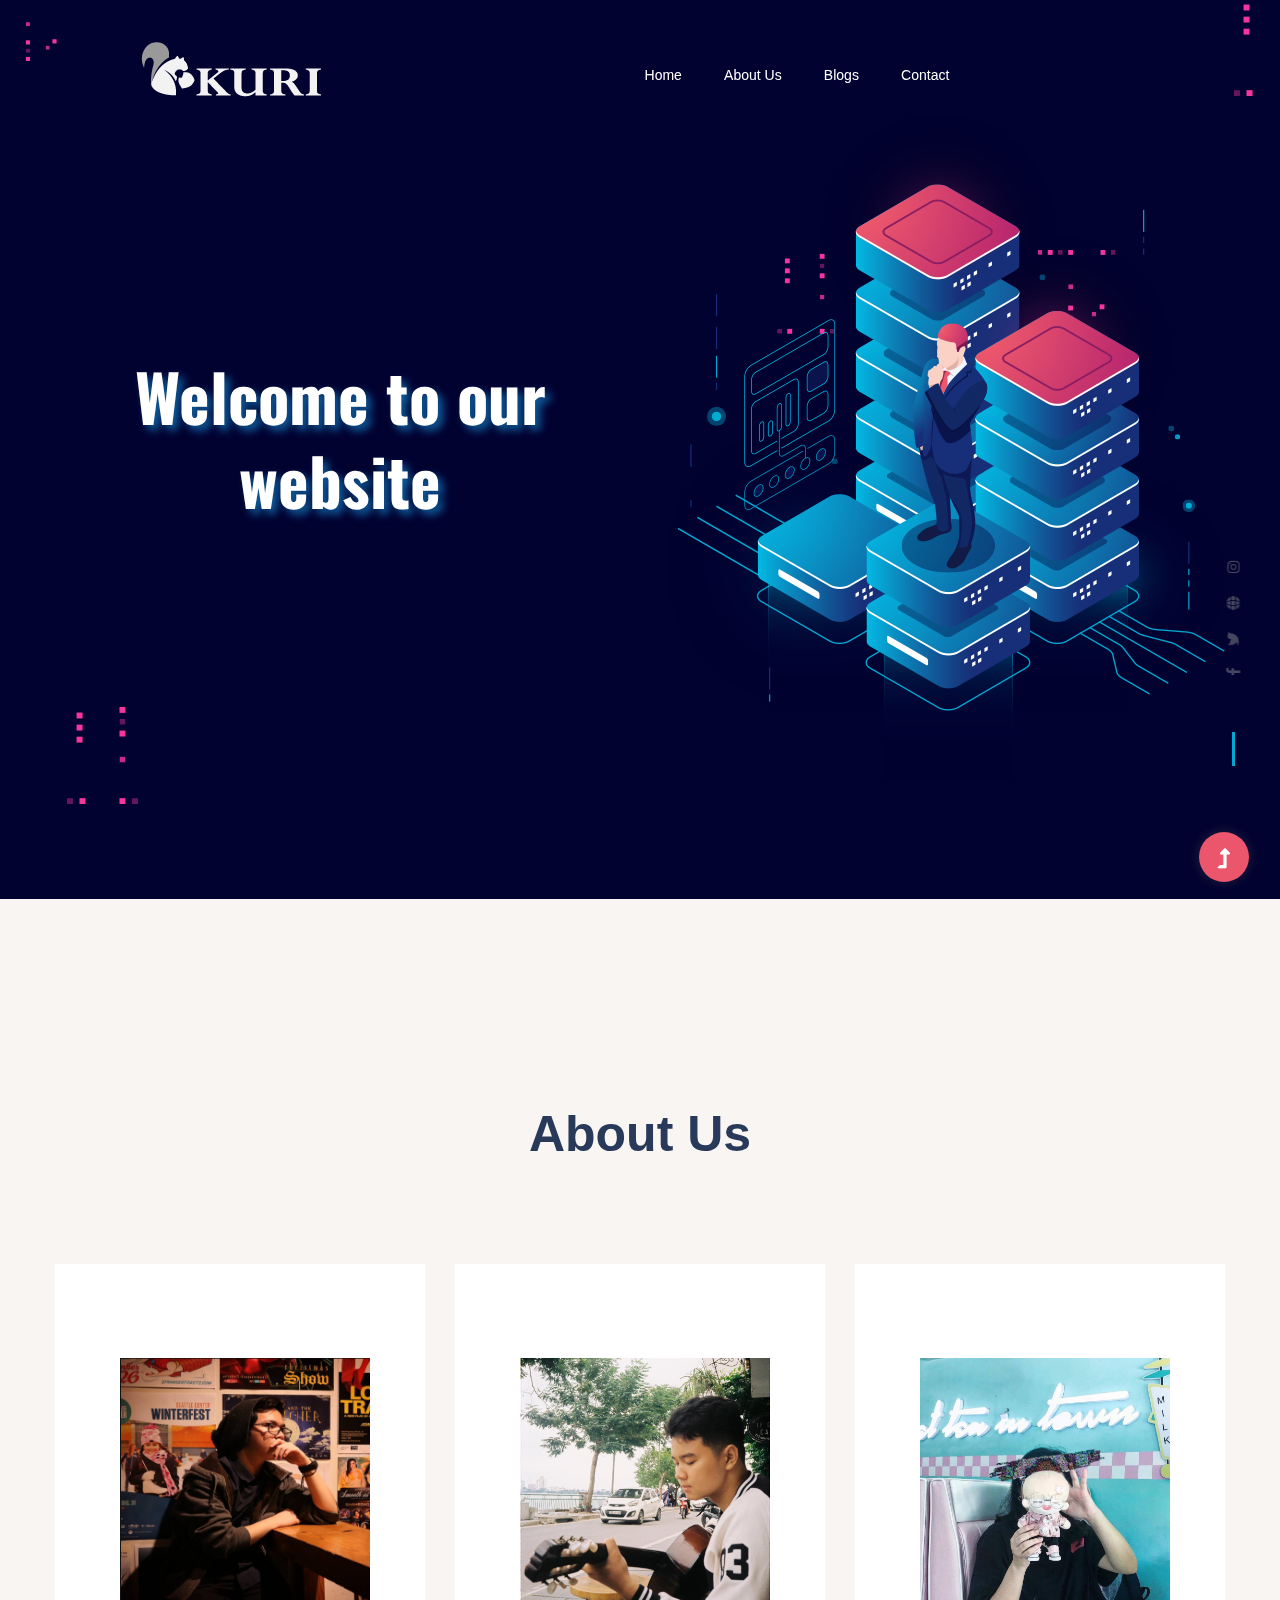
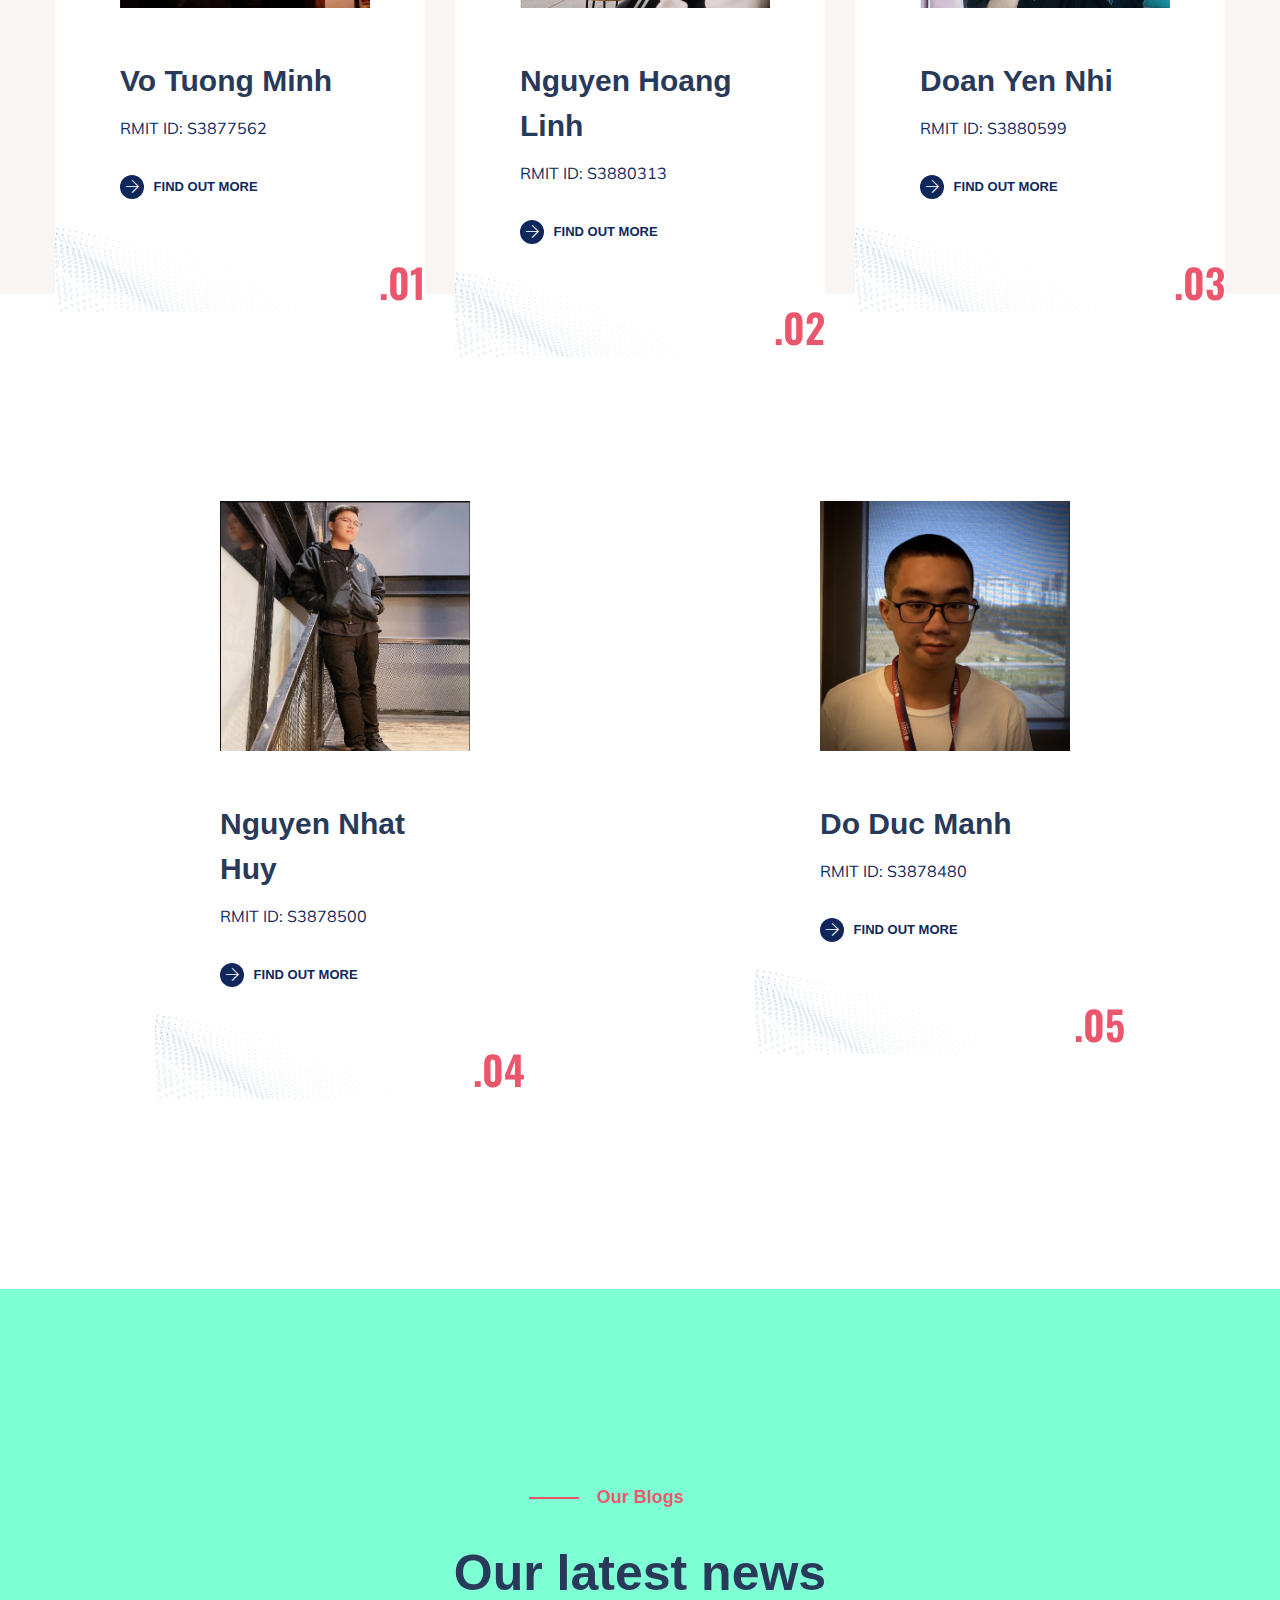
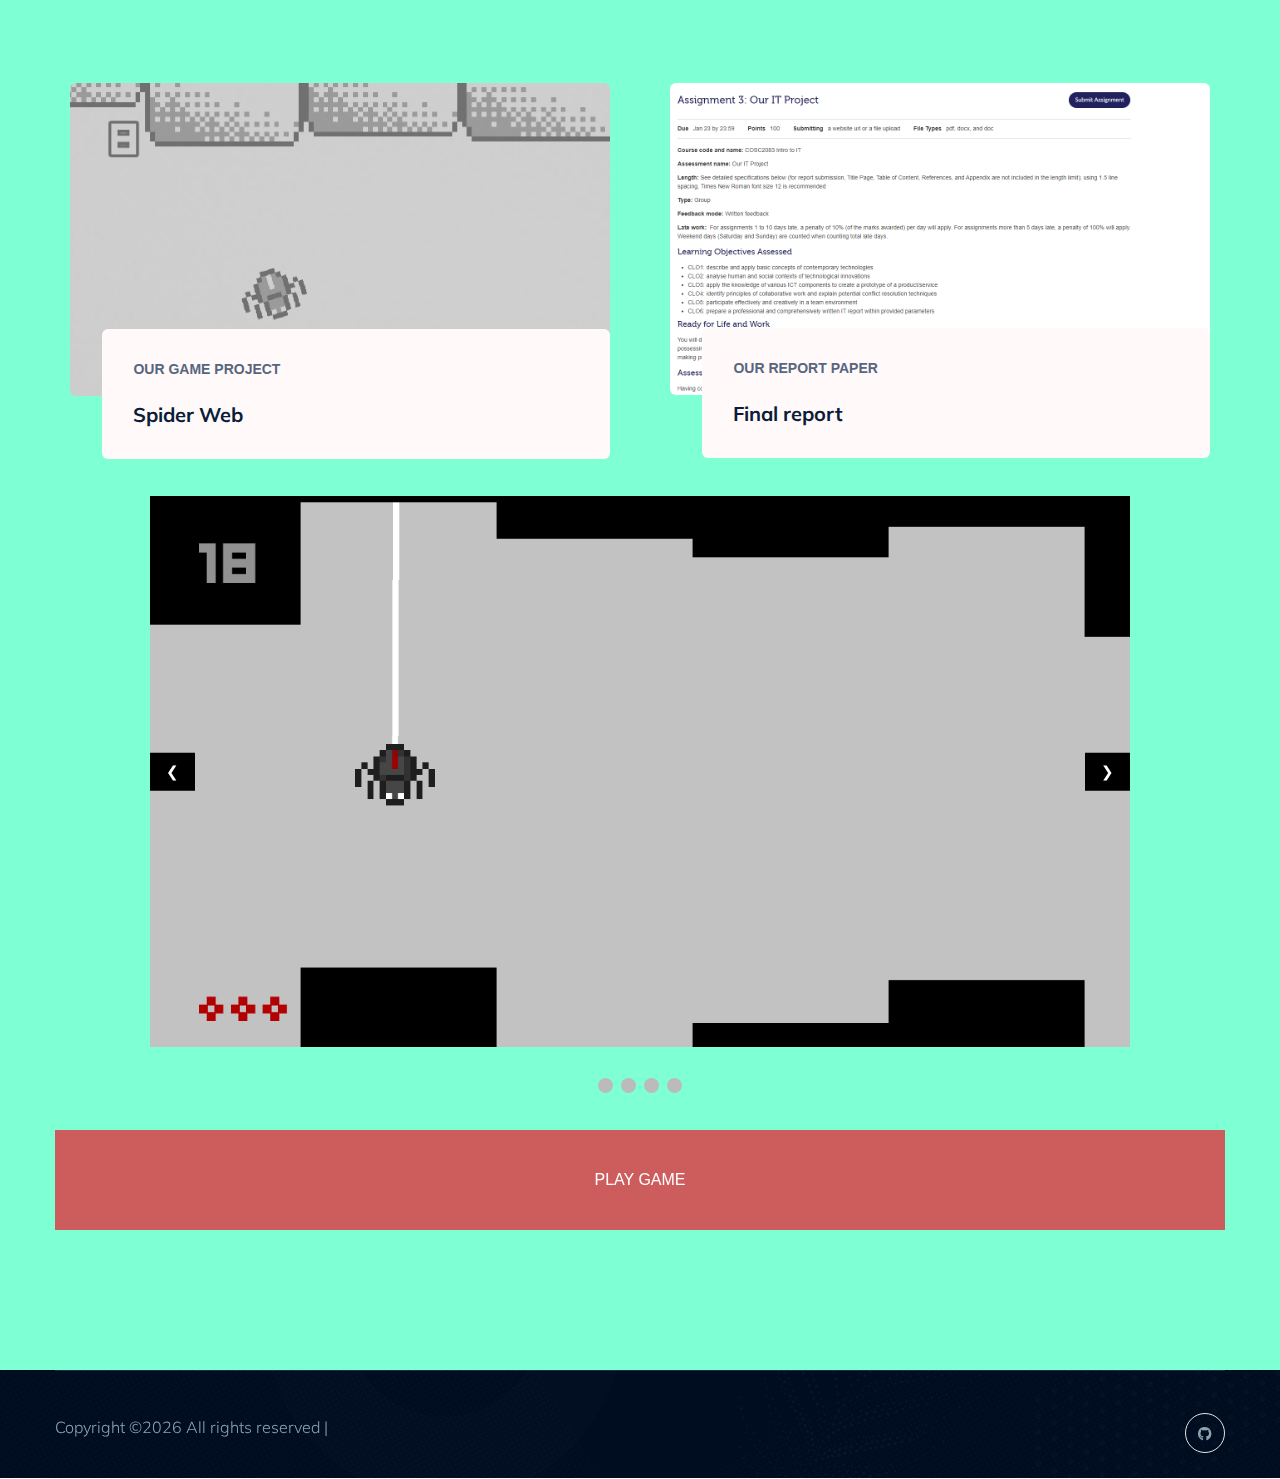
==== commit 6ed39c1d: "update game on the blogs!" ====
--- a/index.html
+++ b/index.html
@@ -22,13 +22,7 @@
             <link rel="stylesheet" href="assets/css/nice-select.css">
             <link rel="stylesheet" href="assets/css/style.css">
             <link rel="stylesheet" href="assets/css/kuri_style.css">
-        <style> @keyframes header {
-            0%   {background-color:red; left:0px; top:0px;}
-            25%  {background-color:yellow; left:200px; top:0px;}
-            50%  {background-color:blue; left:200px; top:200px;}
-            75%  {background-color:green; left:0px; top:200px;}
-            100% {background-color:red; left:0px; top:0px;}
-          }</style>
+            <link rel="stylesheet" href="https://www.w3schools.com/w3css/4/w3.css">
    </head>
 
    <body>
@@ -273,6 +267,31 @@
                             </div>
                         </div>
                     </div>
+
+                    <div class="col-xl-12 posts-list">
+                        <div class="single-post">
+                            
+                           <div class="w3-content w3-display-container">
+                              <img class="mySlides" src="assets/img/gallery/spidergallery2.png" style = "width:100%">
+                              <img class="mySlides" src="assets/img/gallery/spidergallery1.png" style="width:100%">
+                              <img class="mySlides" src="assets/img/gallery/spidergallery3.png" style="width:100%">
+                              <img class="mySlides" src="assets/img/gallery/spidergallery4.png" style="width:100%">
+                           
+                              <button class="w3-button w3-black w3-display-left" onclick="plusDivs(-1)">&#10094;</button>
+                              <button class="w3-button w3-black w3-display-right" onclick="plusDivs(1)">&#10095;</button>
+                           </div>
+      
+                           <div style="text-align:center; margin-top: 30px;">
+                              <span class="dot" onclick="currentSlide(1)"></span> 
+                              <span class="dot" onclick="currentSlide(2)"></span> 
+                              <span class="dot" onclick="currentSlide(3)"></span> 
+                              <span class="dot" onclick="currentSlide(4)"></span> 
+                          </div>
+                    </div>
+                    
+
+                   
+                    <button class="block" onclick="window.location.href='blog_details.html'">PLAY GAME</button>
                     
                 </div>
             </div>
@@ -343,6 +362,32 @@
 		<!-- Jquery Plugins, main Jquery -->	
         <script src="./assets/js/plugins.js"></script>
         <script src="./assets/js/main.js"></script>
+
+        
+      <script>
+        var slideIndex = 1;
+        showDivs(slideIndex);
+        
+        function plusDivs(n) {
+          showDivs(slideIndex += n);
+        }
+
+        function currentSlide(n) {
+           showDivs(slideIndex = n);
+        }
+        
+        function showDivs(n) {
+          var i;
+          var x = document.getElementsByClassName("mySlides");
+          if (n > x.length) {slideIndex = 1}
+          if (n < 1) {slideIndex = x.length}
+          for (i = 0; i < x.length; i++) {
+            x[i].style.display = "none";  
+          }
+          x[slideIndex-1].style.display = "block";  
+        }
+
+        </script>
         
     </body>
 </html>--- a/assets/css/kuri_style.css
+++ b/assets/css/kuri_style.css
@@ -40,6 +40,7 @@
     color:#105F9E;  
     text-shadow: 5px 5px 8px #D6426D; 
     text-align: center;
+    padding-left: 20px;
 }
 
 span.aboutusname{
@@ -100,3 +101,98 @@
     text-align: center; 
     font-family:'Gill Sans', 'Gill Sans MT', Calibri, 'Trebuchet MS', sans-serif;
 }
+
+
+
+.skillandjob{
+    text-align: justify;
+}
+
+p.excert{
+    text-align: justify;
+}
+ul.excert{
+    text-align: justify;
+}
+
+.aboutusp{
+    text-align: justify;
+}
+
+.mySlides {display:none;}
+
+.dot {
+    margin-top: 100px;
+    cursor: pointer;
+    height: 15px;
+    width: 15px;
+    margin: 0 2px;
+    background-color: #bbb;
+    border-radius: 50%;
+    display: inline-block;
+    transition: background-color 0.6s ease;
+    }
+
+.active, .dot:hover {
+background-color: #717171;
+}
+
+.block {
+    margin-top: 30px;
+    display: block;
+    height: 100px;
+    width: 100%;
+    border: none;
+    background-color: indianred;
+    color: white;
+    padding: 14px 28px;
+    font-size: 16px;
+    cursor: pointer;
+    text-align: center;
+    }
+
+.block:hover {
+    background-color:lavender;
+    color: black;
+}
+
+a.a1{
+    color:#D6426D;
+}
+
+
+table {
+    font-family: arial, sans-serif;
+    border-collapse:collapse;
+    width: 100%;
+  }
+  
+  
+  td, th {
+    border: 1px solid #dddddd;
+    text-align: center;
+    padding: 8px;
+  }
+
+  td.border_top{
+      border-top: none;
+  }
+
+  td.left{
+      text-align: left;
+  }
+ 
+  
+.generic-blockquote{
+    text-align: justify;
+}
+
+h2.vkl{
+    font-size: xx-large;
+    font-weight: bold;
+}
+
+p.italic{
+    font-weight: inherit;
+    font-size: x-large;
+}